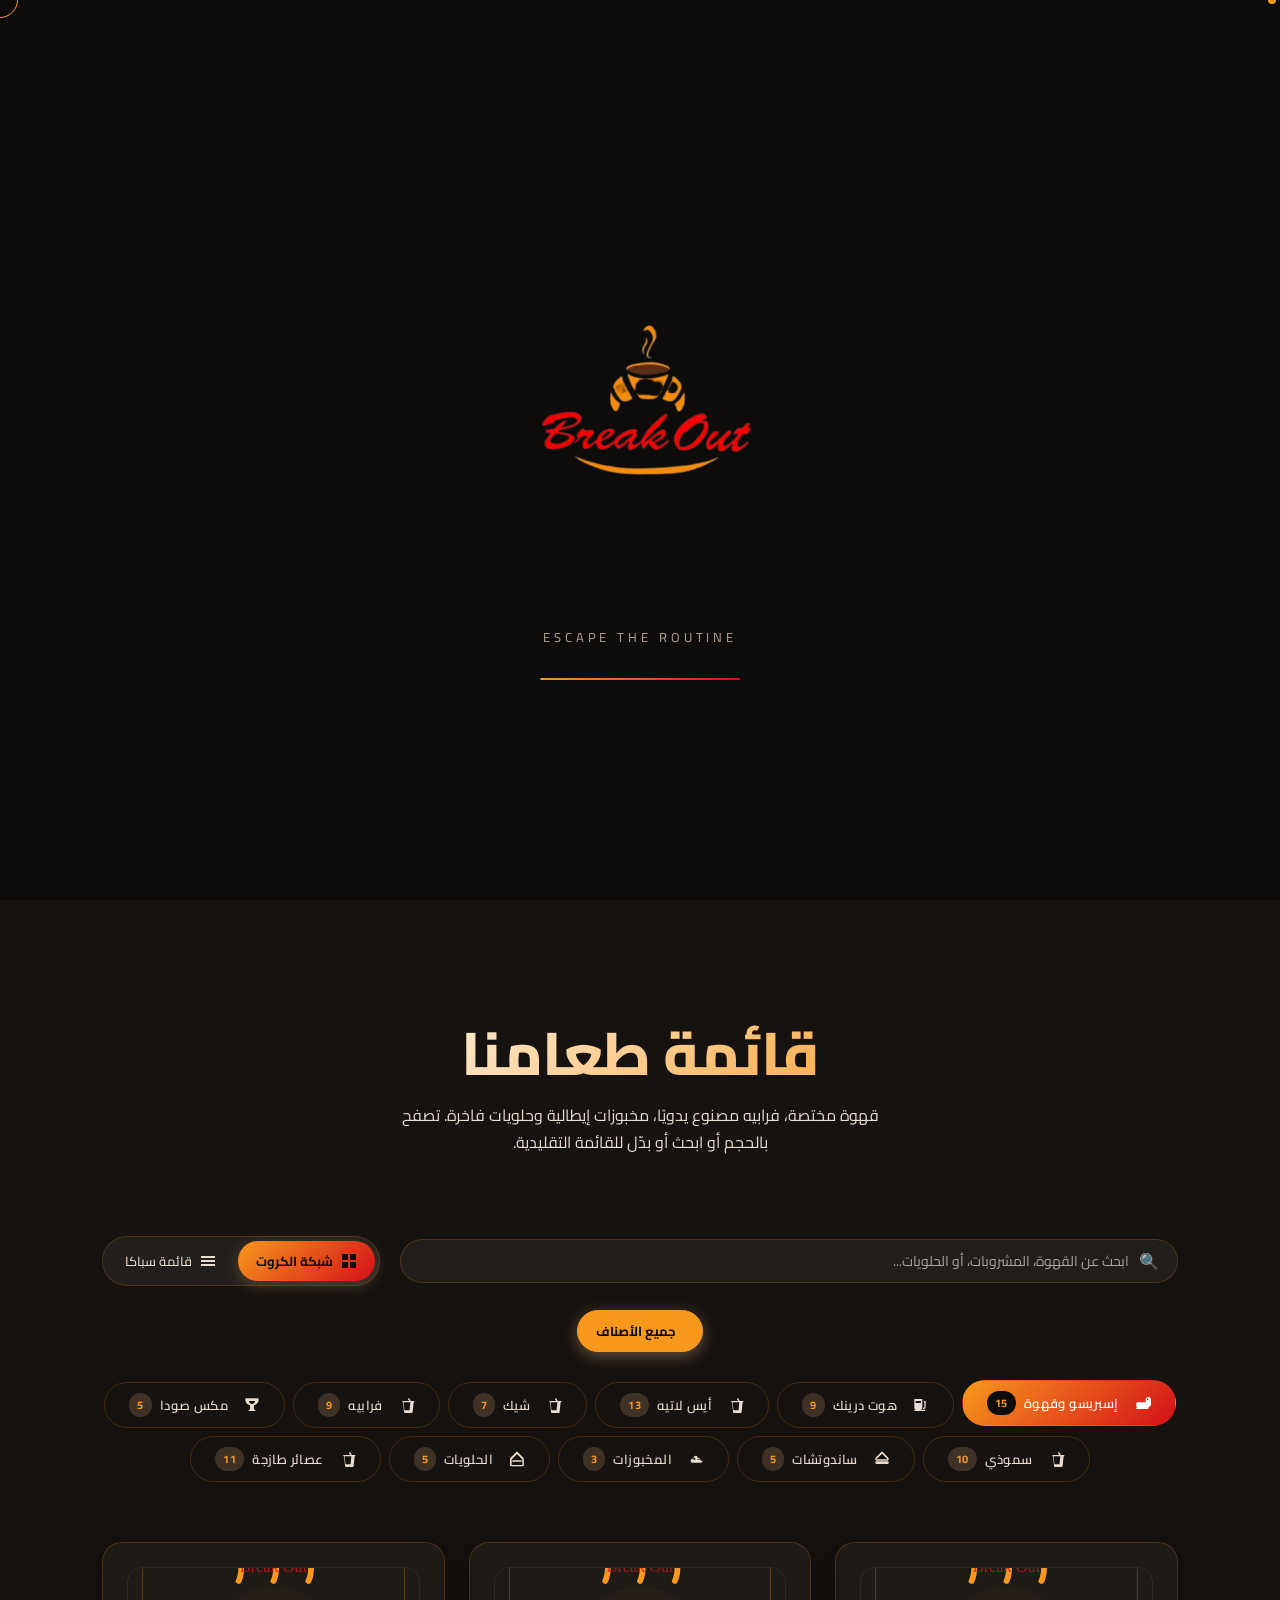
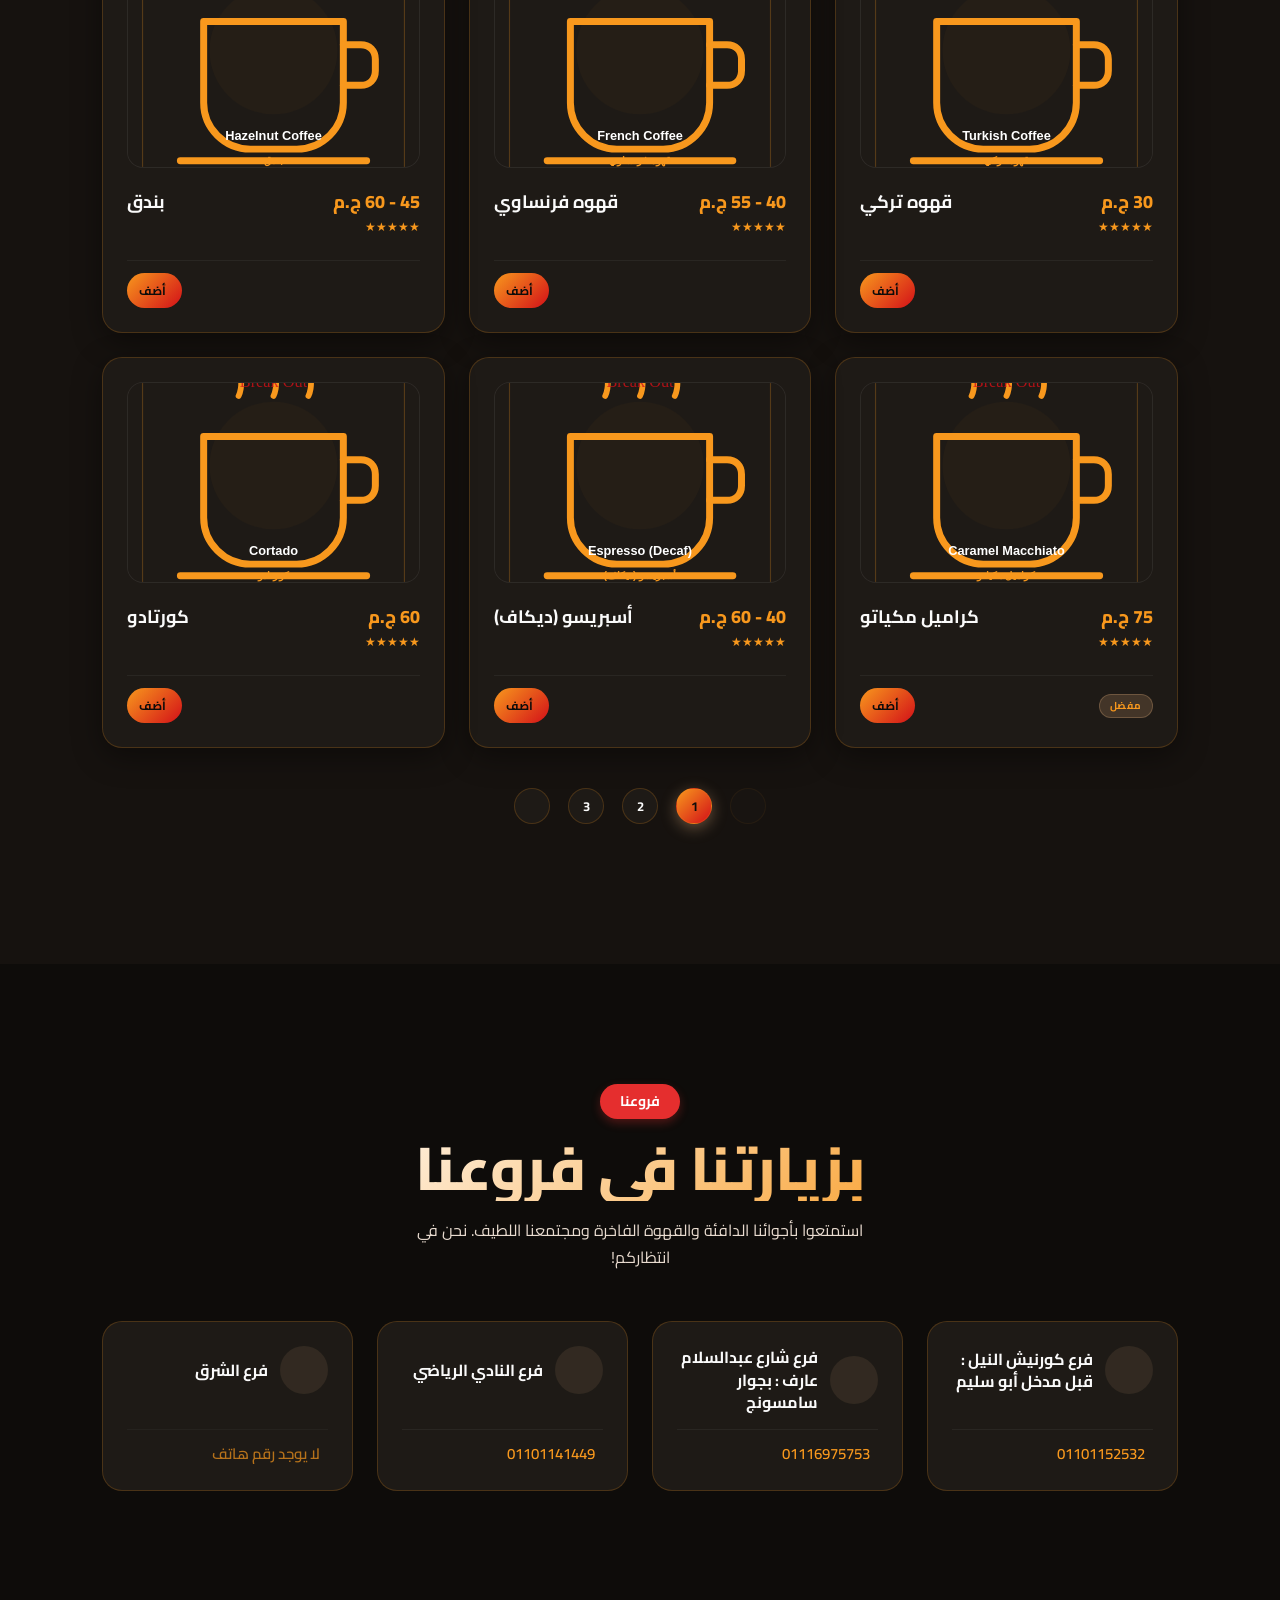
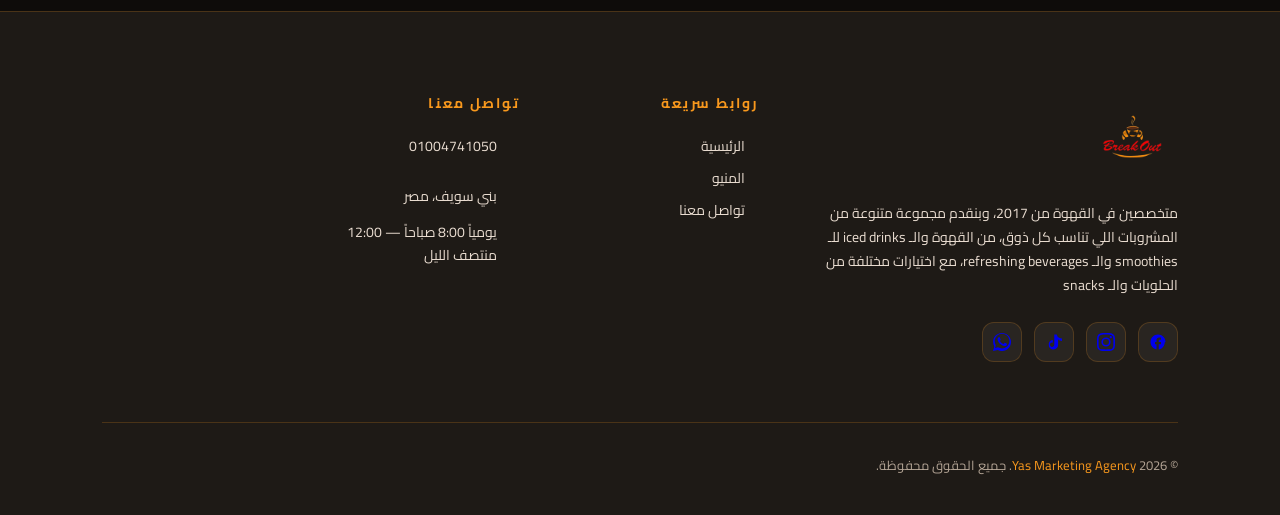
==== index.html @ ce9374cd "Update index.html" ====
<!DOCTYPE html>
<html lang="ar" data-theme="dark" dir="rtl">
<head>
  <meta charset="UTF-8" />
  <meta name="viewport" content="width=device-width, initial-scale=1.0" />
  <meta name="description" content="خلي يومك احلى مع بريك اوت" />
  <title>بريك أوت كافيه | Break Out Cafe</title>

  <!-- Fonts -->
  <link rel="preconnect" href="https://fonts.googleapis.com" />
  <link rel="preconnect" href="https://fonts.gstatic.com" crossorigin />
  <link href="https://fonts.googleapis.com/css2?family=Alexandria:wght@400;600;700;800&family=Cairo:wght@300;400;600;700;800&family=Poppins:wght@300;400;500;600;700;800&family=Satisfy&display=swap" rel="stylesheet" />

  <!-- CSS -->
  <link rel="stylesheet" href="assets/css/style.css" />
  <link rel="stylesheet" href="assets/css/responsive.css" />
  <link rel="stylesheet" href="https://cdn.jsdelivr.net/gh/zuramai/mazer@docs/demo/assets/compiled/css/iconly.css" />

  <style>
    /* Page-level layout fix */
    html, body { scroll-behavior: smooth; }

    /* Light theme form inputs */
    [data-theme="light"] .form-group input,
    [data-theme="light"] .form-group select,
    [data-theme="light"] .newsletter-input {
      color: #1a1a1a;
      background: rgba(248, 152, 29, 0.06);
      border-color: rgba(248, 152, 29, 0.2);
    }

    [data-theme="light"] .form-group select option { background: #fff; color: #1a1a1a; }
  </style>
</head>
<body>

<!-- ─── CUSTOM CURSOR ─────────────────────── -->
<div class="cursor-dot"></div>
<div class="cursor-ring"></div>

<!-- ─── SCROLL PROGRESS ─────────────────── -->
<div id="scrollProgress"></div>

<!-- ─── SPLASH SCREEN ───────────────────── -->
<div id="splash">
  <div class="splash-logo-container" style="text-align:center; animation: logoReveal 0.8s ease 0.6s forwards; opacity:0; max-width:380px; padding:20px;">
    <img src="assets/images/logo.png" alt="Break Out" style="width:100%; height:auto; object-fit:contain;" />
  </div>
  <div class="splash-tagline" style="margin-top:-10px;">Escape The Routine</div>
  <div class="splash-progress"><div class="splash-progress-bar"></div></div>
</div>

<!-- ─── NAVBAR ─────────────────────────────── -->
<nav id="navbar">
  <a href="#home" class="nav-logo" style="display:flex; align-items:center; height:85px; padding: 2px 0;">
    <img src="assets/images/logo.png" alt="Break Out" style="height:100%; width:auto; object-fit:contain;" />
  </a>

  <ul class="nav-links">
    <li><a href="#home" data-i18n="nav_home">الرئيسية</a></li>
    <li><a href="#menu" data-i18n="nav_menu">المنيو</a></li>
  </ul>

  <div class="nav-right">
    <button onclick="openCart()" class="cart-btn" id="cartBtnNav" aria-label="عرض السلة" style="position:relative;background:none;border:none;color:var(--gold);font-size:20px;cursor:pointer;display:flex;align-items:center;padding:8px;margin-right:10px;">
      <i class="iconly-boldBuy"></i>
      <span id="cartCount" style="position:absolute;top:-4px;right:-4px;background:var(--gold);color:var(--bg-primary);font-size:10px;font-weight:bold;width:18px;height:18px;border-radius:50%;display:flex;align-items:center;justify-content:center;">0</span>
    </button>
    <button class="hamburger" aria-label="القائمة">
      <span></span><span></span><span></span>
    </button>
  </div>
</nav>

<!-- ─── MOBILE NAV ─────────────────────────── -->
<div class="mobile-nav">
  <a href="#home" data-i18n="nav_home">الرئيسية</a>
  <a href="#menu" data-i18n="nav_menu">المنيو</a>
  <div style="display:flex;gap:12px;margin-top:20px;flex-wrap:wrap;justify-content:center;align-items:center;">
    <button onclick="openCart()" class="mobile-cart-btn" style="background:none;border:1.5px solid var(--gold);color:var(--gold);padding:12px 28px;border-radius:50px;font-size:15px;font-family:'Poppins','Cairo',sans-serif;cursor:pointer;position:relative;display:flex;align-items:center;gap:8px;">
      <i class="iconly-boldBuy"></i>
      <span data-i18n="cart_title_drawer">سلة الطلبات</span>
      <span id="cartCountMobile" style="background:var(--gold);color:var(--bg-primary);font-size:11px;font-weight:bold;width:20px;height:20px;border-radius:50%;display:flex;align-items:center;justify-content:center;">0</span>
    </button>
  </div>
</div>

<!-- ─── HERO ────────────────────────────────── -->
<section id="home" data-section="home" style="position:relative;height:100vh;min-height:700px;display:flex;align-items:center;justify-content:center;overflow:hidden;">
  <canvas id="heroCanvas" class="hero-canvas" style="position:absolute;inset:0;width:100%;height:100%;"></canvas>
  <div class="hero-overlay"></div>

  <div class="hero-content" style="position:relative;z-index:2;text-align:center;max-width:900px;padding:0 20px;transition:transform 0.1s ease;">
    <div class="hero-eyebrow">
      <span></span>
      <span data-i18n="hero_eyebrow">تجربة قهوة مختارة وفاخرة</span>
      <span></span>
    </div>
    <h1 style="font-size:clamp(64px,10vw,140px);font-weight:400;line-height:1.1;background:var(--accent-gradient);-webkit-background-clip:text;-webkit-text-fill-color:transparent;opacity:0;animation:fadeUp 1s ease 0.5s forwards;margin-bottom:20px;">Break Out</h1>
    <p class="hero-sub" data-i18n="hero_sub">اهرُب من الروتين اليومي، وانطلق معنا.</p>
    <div class="hero-buttons">
      <a href="#menu" class="btn-primary" data-i18n="hero_explore">☕ اعرف المنيو بتاعنا</a>
    </div>
  </div>

  <div class="scroll-indicator">
    <div class="scroll-mouse"><div class="scroll-wheel"></div></div>
    <span class="scroll-text" data-i18n="scroll_text">تمرير الأسفل</span>
  </div>
</section>

<!-- ─── MENU (SPACCA STYLE) ──────────────────── -->
<section class="section" id="menu" data-section="menu" style="background:var(--bg-secondary);">
  <div class="section-header">
    <h2 class="section-title reveal" data-i18n="menu_title">قائمتنا</h2>
    <p class="section-subtitle reveal reveal-delay-1" data-i18n="menu_subtitle">
      خد Break... واستمتع ☕
      قهوة مختصة، مشروبات مميزة، وحلويات تخلي يومك أحلى.</p>
  </div>

  <!-- SPACCA CONTROLS TOOLBAR -->
  <div class="spacca-toolbar reveal reveal-delay-1">
    <!-- Live Search -->
    <div class="spacca-search-box">
      <span class="spacca-search-icon">🔍</span>
      <input type="text" id="menuSearchInput" placeholder="ابحث عن القهوة، المشروبات، أو الحلويات..." aria-label="ابحث في قائمة " data-i18n-placeholder="search_placeholder" />
      <button id="menuSearchClear" class="spacca-search-clear" style="display:none;" aria-label="مسح البحث">&times;</button>
    </div>
    <!-- View Switcher -->
    <div class="spacca-view-switcher">
      <button id="viewGridBtn" class="spacca-view-btn active" data-view="grid" title="عرض شبكة الكروت">
        <svg width="16" height="16" viewBox="0 0 16 16" fill="currentColor"><path d="M1 1h6v6H1V1zm8 0h6v6H9V1zM1 9h6v6H1V9zm8 0h6v6H9V9z"/></svg>
        <span data-i18n="view_grid">شبكة الكروت</span>
      </button>
      <button id="viewSpaccaBtn" class="spacca-view-btn" data-view="spacca" title="عرض قائمة ">
        <svg width="16" height="16" viewBox="0 0 16 16" fill="currentColor"><path d="M1 3h14v2H1V3zm0 4h14v2H1V7zm0 4h14v2H1v-2z"/></svg>
        <span data-i18n="view_list">قائمة </span>
      </button>
    </div>
  </div>

  <!-- TAG FILTERS -->
  <div class="spacca-tag-filters reveal reveal-delay-1">
    <button class="spacca-tag-pill active" data-tag="all" style="display: inline-flex; align-items: center; gap: 8px;"><i class="iconly-boldCategory" style="font-size: 15px;"></i><span data-i18n="tag_all">جميع الأصناف</span></button>
  </div>

  <!-- CATEGORY TABS -->
  <div class="menu-tabs reveal reveal-delay-2" id="menuTabsContainer"></div>

  <!-- MENU CONTAINER (GRID OR SPACCA LIST VIEW) -->
  <div id="spaccaMenuContainer" class="spacca-menu-container view-grid"></div>

  <!-- PAGINATION CONTROLS -->
  <div id="paginationContainer" class="pagination-container" style="display:flex; justify-content:center; align-items:center; gap:10px; margin: 40px auto 20px auto; flex-wrap: wrap;"></div>

  <!-- NO RESULTS MESSAGE -->
  <div id="spaccaNoResults" class="spacca-no-results" style="display:none;">
    <span class="no-results-icon">🔍</span>
    <h3>لم يتم العثور على نتائج</h3>
    <p>جرب البحث عن كلمة أخرى أو تصفح الأقسام.</p>
    <button id="resetFiltersBtn" class="btn-outline">إعادة ضبط الفلاتر</button>
  </div>
</section>

<!-- ─── BRANCHES & CONTACT ─────────────────── -->
<section class="section" id="contact" data-section="contact">
  <div class="section-header" style="text-align: center; margin-bottom: 50px;">
    <span class="branch-badge" data-i18n="contact_badge">فروعنا</span>
    <h2 class="section-title reveal" data-i18n="contact_title">فروعنا</h2>
    <p class="section-subtitle reveal reveal-delay-1" data-i18n="contact_subtitle">بريك اوت مستنيكم في فروعنا 🤎☕
      تعالوا اقضوا وقت حلو، واستمتعوا بقهوتنا المميزة وأجوائنا اللي هتخليكم تحبوا ترجعولنا كل مرة. ✨</p>
  </div>

  <div class="branches-grid reveal reveal-delay-2">
    <!-- Branch 1 -->
    <div class="branch-card">
      <div class="branch-card-header">
        <div class="branch-card-icon"><i class="iconly-boldLocation"></i></div>
        <h3 class="branch-card-title" data-i18n="branch_nile_corniche">فرع كورنيش النيل : قبل مدخل أبو سليم</h3>
      </div>
      <a href="tel:+201101152532" class="branch-card-phone">
        <i class="iconly-boldCall"></i>
        <span>01101152532</span>
      </a>
    </div>

    <!-- Branch 2 -->
    <div class="branch-card">
      <div class="branch-card-header">
        <div class="branch-card-icon"><i class="iconly-boldLocation"></i></div>
        <h3 class="branch-card-title" data-i18n="branch_abdelsalam_aref">فرع شارع عبدالسلام عارف : بجوار سامسونج</h3>
      </div>
      <a href="tel:+201116975753" class="branch-card-phone">
        <i class="iconly-boldCall"></i>
        <span>01116975753</span>
      </a>
    </div>

    <!-- Branch 3 -->
    <div class="branch-card">
      <div class="branch-card-header">
        <div class="branch-card-icon"><i class="iconly-boldLocation"></i></div>
        <h3 class="branch-card-title" data-i18n="branch_sports_club">فرع النادي الرياضي</h3>
      </div>
      <a href="tel:+201101141449" class="branch-card-phone">
        <i class="iconly-boldCall"></i>
        <span>01101141449</span>
      </a>
    </div>

    <!-- Branch 4 -->
    <div class="branch-card">
      <div class="branch-card-header">
        <div class="branch-card-icon"><i class="iconly-boldLocation"></i></div>
        <h3 class="branch-card-title" data-i18n="branch_east">فرع الشرق</h3>
      </div>
      <div class="branch-card-phone" style="opacity: 0.7; cursor: default;">
        <i class="iconly-boldClose-Square" style="color: #ff5252;"></i>
        <span data-i18n="branch_no_phone">01021095849</span>
      </div>
    </div>
  </div>
</section>

<!-- ─── FOOTER ───────────────────────────── -->
<footer>
  <div class="footer-grid">
    <div class="footer-brand">
      <img src="assets/images/logo.png" alt="Break Out" style="height:95px; width:auto; object-fit:contain; margin-bottom:15px; display:block;" />
      <p>متخصصين في القهوة من 2017، وبنقدم مجموعة متنوعة من المشروبات اللي تناسب كل ذوق، من القهوة والـ iced drinks للـ smoothies والـ refreshing beverages، مع اختيارات مختلفة من الحلويات والـ snacks</p>
      <div class="social-icons">
        <a href="https://www.facebook.com/BreakOut.bns" class="social-icon" data-hover title="Facebook" aria-label="Facebook">
          <svg viewBox="0 0 24 24" width="18" height="18" fill="currentColor" style="display: inline-block; vertical-align: middle;"><path d="M22 12c0-5.52-4.48-10-10-10S2 6.48 2 12c0 4.84 3.44 8.87 8 9.8V15H8v-3h2V9.5C10 7.57 11.57 6 13.5 6H16v3h-2c-.55 0-1 .45-1 1v2h3v3h-3v6.95c4.56-.93 8-4.96 8-9.75z"/></svg>
        </a>
        <a href="https://www.instagram.com/breakout___1?igsh=bWM3YjRiOGlnMnQ4" class="social-icon" data-hover title="Instagram" aria-label="Instagram">
          <svg viewBox="0 0 24 24" width="18" height="18" fill="currentColor" style="display: inline-block; vertical-align: middle;"><path d="M12 2.163c3.204 0 3.584.012 4.85.07 3.252.148 4.771 1.691 4.919 4.919.058 1.265.069 1.645.069 4.849 0 3.205-.012 3.584-.069 4.849-.149 3.225-1.664 4.771-4.919 4.919-1.266.058-1.644.07-4.85.07-3.204 0-3.584-.012-4.849-.07-3.26-.149-4.771-1.699-4.919-4.92-.058-1.265-.07-1.644-.07-4.849 0-3.204.013-3.583.07-4.849.149-3.227 1.664-4.771 4.919-4.919 1.266-.057 1.645-.069 4.849-.069zM12 0C8.741 0 8.333.014 7.053.072 2.695.272.273 2.69.073 7.051.014 8.333 0 8.741 0 12c0 3.259.014 3.668.072 4.948.2 4.358 2.618 6.78 6.98 6.98 1.281.058 1.689.072 4.948.072 3.259 0 3.668-.014 4.948-.072 4.354-.2 6.782-2.618 6.979-6.98.059-1.28.073-1.689.073-4.948 0-3.259-.014-3.667-.072-4.947-.196-4.354-2.617-6.78-6.979-6.98C15.668.014 15.259 0 12 0zm0 5.838a6.162 6.162 0 1 0 0 12.324 6.162 6.162 0 0 0 0-12.324zM12 16a4 4 0 1 1 0-8 4 4 0 0 1 0 8zm6.406-11.845a1.44 1.44 0 1 0 0 2.881 1.44 1.44 0 0 0 0-2.881z"/></svg>
        </a>
        <a href="https://www.tiktok.com/@break.out35?_r=1&_t=ZS-98Lwj0wVlUj" class="social-icon" data-hover title="TikTok" aria-label="TikTok">
          <svg viewBox="0 0 24 24" width="18" height="18" fill="currentColor" style="display: inline-block; vertical-align: middle;"><path d="M19.59 6.69a4.83 4.83 0 0 1-3.77-4.25V2h-3.45v13.67a2.89 2.89 0 0 1-5.2 1.74 2.89 2.89 0 0 1 2.31-4.64 2.93 2.93 0 0 1 .88.13V9.4a6.84 6.84 0 0 0-1-.05A6.33 6.33 0 0 0 5 15.69a6.33 6.33 0 0 0 10.86 4.43 6.22 6.22 0 0 0 1.58-4.13V8.78a8.23 8.23 0 0 0 5.2 1.84V7.19a4.8 4.8 0 0 1-3.05-.5z"/></svg>
        </a>
        <a href="https://wa.me/201004741050" class="social-icon" data-hover title="WhatsApp" aria-label="WhatsApp">
          <svg viewBox="0 0 24 24" width="18" height="18" fill="currentColor" style="display: inline-block; vertical-align: middle;"><path d="M.057 24l1.687-6.163c-1.041-1.804-1.588-3.849-1.587-5.946C.06 5.348 5.397.01 12.008.01c3.202.001 6.212 1.246 8.477 3.514 2.266 2.268 3.507 5.28 3.505 8.484-.004 6.657-5.34 11.997-11.953 11.997-2.005-.001-3.973-.504-5.714-1.463L0 24zm6.59-4.846c1.6.95 3.498 1.45 5.41 1.451 5.428 0 9.845-4.394 9.848-9.799.002-2.618-1.01-5.08-2.853-6.927C17.202 2.031 14.74 1.02 12.13 1.02 6.702 1.02 2.286 5.413 2.284 10.819c-.001 1.96.512 3.878 1.488 5.56l-.996 3.637 3.871-.976zm11.377-5.06c-.312-.156-1.85-.912-2.131-1.014-.283-.102-.488-.153-.693.155-.205.309-.796 1.013-.976 1.218-.18.203-.36.23-.672.074-.312-.156-1.318-.485-2.51-1.548-.928-.827-1.554-1.85-1.737-2.16-.18-.309-.02-.477.136-.632.14-.14.312-.36.468-.54.156-.18.208-.309.312-.513.104-.206.052-.387-.026-.54-.078-.156-.693-1.67-.95-2.285-.25-.605-.503-.522-.693-.532-.18-.01-.385-.01-.591-.01-.205 0-.538.077-.82.384-.282.309-1.077 1.053-1.077 2.568 0 1.516 1.102 2.982 1.256 3.187.154.205 2.17 3.31 5.256 4.64.734.317 1.309.507 1.758.65.738.234 1.41.201 1.94.122.592-.088 1.85-.756 2.112-1.448.263-.692.263-1.285.185-1.408-.078-.123-.283-.205-.595-.361z"/></svg>
        </a>
      </div>
    </div>

    <div class="footer-col">
      <h4 data-i18n="footer_links">روابط سريعة</h4>
      <ul class="footer-links">
        <li><a href="#home" data-i18n="nav_home">الرئيسية</a></li>
        <li><a href="#menu" data-i18n="nav_menu">المنيو</a></li>
        <li><a href="#contact" data-i18n="nav_contact">تواصل معنا</a></li>
      </ul>
    </div>

    <div class="footer-col">
      <h4 data-i18n="footer_contact">تواصل معنا</h4>
      <ul class="footer-links" style="gap:14px;">
        <li>
          <a href="tel:+201004741050" style="display: flex; align-items: center; gap: 8px;">
            <i class="iconly-boldCall" style="color: var(--gold); font-size: 15px;"></i>
            <span>01004741050</span>
          </a>
        </li>
        <li>

        </li>
        <li>
          <a href="#contact" style="display: flex; align-items: center; gap: 8px;">
            <i class="iconly-boldLocation" style="color: var(--gold); font-size: 15px;"></i>
            <span data-i18n="contact_val_location">بني سويف، مصر</span>
          </a>
        </li>
        <li>
          <a href="#contact" style="display: flex; align-items: center; gap: 8px;">
            <i class="iconly-boldTime-Circle" style="color: var(--gold); font-size: 15px;"></i>
            <span data-i18n="contact_val_hours"> أي وقت يناسبك هتلاقينا من 8 الصبح لـ5 الفجر، وفرع الكورنيش فاتح طول اليوم</span>
          </a>
        </li>
      </ul>
    </div>
  </div>

  <div class="footer-bottom">
    <p>© 2026 <a href="https://www.facebook.com/YASmarketingagency">Yas Marketing Agency</a>. جميع الحقوق محفوظة.</p>
  </div>
</footer>

<!-- ─── FLOATING ACTION BUTTONS ──────────── -->


<!-- ─── LIGHTBOX ──────────────────────────── -->
<div id="lightbox" class="lightbox">
  <button class="lightbox-close" aria-label="إغلاق">✕</button>
  <img id="lightboxImg" src="" alt="معاينة الصور" />
</div>

<!-- ─── SPACCA ITEM DETAIL MODAL ─────────── -->
<div id="menuItemModal" class="spacca-modal hidden">
  <div class="spacca-modal-overlay" onclick="closeModal()"></div>
  <div class="spacca-modal-card">
    <button class="spacca-modal-close" onclick="closeModal()" aria-label="إغلاق النافذة">&times;</button>
    <div class="spacca-modal-header" style="display: flex; gap: 18px; align-items: center;">
      <div class="spacca-modal-image-wrapper" style="width: 80px; height: 80px; border-radius: 50%; overflow: hidden; border: 2px solid var(--gold); flex-shrink: 0; background: rgba(255,255,255,0.02);">
        <img id="modalProductImg" src="" alt="" style="width: 100%; height: 100%; object-fit: cover;">
      </div>
      <div class="spacca-modal-emoji" id="modalEmoji" style="display: none;">☕</div>
      <div class="spacca-modal-meta">
        <span class="badge badge-popular" id="modalBadge">مفضل</span>
        <h3 id="modalTitle">اسم المنتج</h3>
        <div class="menu-stars" id="modalStars">★★★★★</div>
      </div>
    </div>
    <div class="spacca-modal-body">
      <p class="spacca-modal-desc" id="modalDesc">وصف المنتج...</p>

      <!-- Size options container -->
      <div class="spacca-modal-sizes-section" id="modalSizesContainer" style="margin-bottom: 20px; display: none;">
        <span class="info-label" data-i18n="select_size" style="display:block; margin-bottom:8px; font-weight:bold; font-size:13px; color:var(--text-muted);">اختر الحجم</span>
        <div class="size-options-grid" id="modalSizeOptions" style="display: flex; gap: 10px;"></div>
      </div>


      <div class="spacca-modal-footer">
        <div class="spacca-modal-price" id="modalPrice">85 ج.م</div>
        <button id="modalAddToCartBtn" class="btn-primary" data-i18n="add_to_cart">🛒 أضف إلى السلة</button>
      </div>
    </div>
  </div>
</div>

<!-- ─── CART DRAWER ────────────────────────── -->
<div id="cartModal" class="cart-drawer-modal hidden" style="position: fixed; inset: 0; z-index: 99999; display: none; align-items: center; justify-content: flex-end; background: rgba(0,0,0,0.5); backdrop-filter: blur(4px); -webkit-backdrop-filter: blur(4px);">
  <div class="cart-drawer-overlay" onclick="closeCart()" style="position: absolute; inset: 0; cursor: pointer;"></div>
  <div class="cart-drawer" style="position: relative; width: 100%; max-width: 450px; height: 100%; background: var(--bg-card); box-shadow: -10px 0 30px rgba(0,0,0,0.5); display: flex; flex-direction: column; transform: translateX(100%); transition: transform 0.4s cubic-bezier(0.16, 1, 0.3, 1);">
    <div class="cart-drawer-header" style="padding: 24px; border-bottom: 1px solid var(--border); display: flex; align-items: center; justify-content: space-between;">
      <h3 data-i18n="cart_title_drawer" style="font-family: inherit; font-size: 22px; font-weight: bold; color: var(--gold);">سلة الطلبات</h3>
      <button onclick="closeCart()" class="cart-drawer-close" aria-label="إغلاق السلة" style="background: none; border: none; color: var(--text-muted); font-size: 20px; cursor: pointer;">✕</button>
    </div>

    <div id="cartItems" class="cart-drawer-items" style="flex: 1; overflow-y: auto; padding: 24px; display: flex; flex-direction: column; gap: 16px;"></div>

    <div id="emptyCart" class="cart-drawer-empty" style="flex: 1; display: flex; flex-direction: column; align-items: center; justify-content: center; padding: 24px; text-align: center; gap: 10px;">
      <div class="empty-cart-icon" style="font-size: 50px; opacity: 0.3;">🛒</div>
      <p class="empty-cart-text" data-i18n="cart_empty" style="font-weight: bold; color: var(--text-secondary);">السلة فارغة حالياً</p>
      <p class="empty-cart-subtext" data-i18n="cart_empty_sub" style="font-size: 13px; color: var(--text-muted);">قم بإضافة مجموعة من المشروبات أو الحلويات الفاخرة.</p>
    </div>

    <div id="cartCheckout" class="cart-drawer-checkout" style="display: none; padding: 24px; border-top: 1px solid var(--border); background: var(--bg-secondary); overflow-y: auto; max-height: 60%;">
      <div class="cart-total-row" style="display: flex; justify-content: space-between; font-weight: bold; font-size: 18px; color: var(--text-primary); margin-bottom: 20px;">
        <span data-i18n="cart_total_label">الإجمالي الصافي</span>
        <span id="cartTotal">0 ج.م</span>
      </div>

      <div class="checkout-form-group" style="margin-bottom: 16px;">
        <label class="checkout-form-label" data-i18n="label_branch" style="display: block; font-size: 12px; font-weight: bold; color: var(--text-muted); margin-bottom: 6px; text-transform: uppercase;">اختر الفرع</label>
        <select id="branchSelect" class="checkout-form-select" style="width: 100%; padding: 12px; border-radius: 12px; border: 1px solid var(--border); background: var(--bg-card); color: var(--text-primary); font-family: inherit; font-size: 14px;">
          <option value="nile_corniche" data-i18n="branch_nile_corniche">فرع كورنيش النيل : قبل مدخل أبو سليم</option>
          <option value="abdelsalam_aref" data-i18n="branch_abdelsalam_aref">فرع شارع عبدالسلام عارف : بجوار سامسونج</option>
          <option value="sports_club" data-i18n="branch_sports_club">فرع النادي الرياضي</option>
          <option value="east" data-i18n="branch_east">فرع الشرق</option>
        </select>
      </div>

      <div class="checkout-type-toggle" style="display: flex; gap: 10px; margin-bottom: 16px;">
        <label class="checkout-type-option" style="flex: 1; cursor: pointer; text-align: center;">
          <input type="radio" name="orderType" value="pickup" checked onchange="toggleDeliveryFields()" style="display: none;">
          <div class="toggle-card" style="padding: 10px; border: 1px solid var(--border); border-radius: 12px; font-size: 12px; font-weight: bold; color: var(--text-secondary); transition: all 0.3s ease;">استلام من الفرع</div>
        </label>
        <label class="checkout-type-option" style="flex: 1; cursor: pointer; text-align: center;">
          <input type="radio" name="orderType" value="delivery" onchange="toggleDeliveryFields()" style="display: none;">
          <div class="toggle-card" style="padding: 10px; border: 1px solid var(--border); border-radius: 12px; font-size: 12px; font-weight: bold; color: var(--text-secondary); transition: all 0.3s ease;">توصيل</div>
        </label>
      </div>

      <div id="deliveryFields" class="checkout-delivery-fields" style="max-height: 0; opacity: 0; overflow: hidden; transition: all 0.4s ease; display: flex; flex-direction: column; gap: 16px;">
        <div class="checkout-form-group">
          <label class="checkout-form-label" data-i18n="label_governorate" style="display: block; font-size: 12px; font-weight: bold; color: var(--text-muted); margin-bottom: 6px; text-transform: uppercase;">المحافظة</label>
          <select id="governorateSelect" class="checkout-form-select" style="width: 100%; padding: 12px; border-radius: 12px; border: 1px solid var(--border); background: var(--bg-card); color: var(--text-primary); font-family: inherit; font-size: 14px;">
            <option value="" data-i18n="select_governorate">-- اختر المحافظة --</option>
            <option value="بني سويف" data-i18n="gov_beni_suef">بني سويف</option>
            <option value="القاهرة" data-i18n="gov_cairo">القاهرة</option>
            <option value="الجيزة" data-i18n="gov_giza">الجيزة</option>
          </select>
        </div>
        <div class="checkout-form-group">
          <label class="checkout-form-label" data-i18n="label_address" style="display: block; font-size: 12px; font-weight: bold; color: var(--text-muted); margin-bottom: 6px; text-transform: uppercase;">العنوان بالتفصيل</label>
          <textarea id="deliveryAddress" class="checkout-form-textarea" placeholder="الشارع، البناية، الشقة..." style="width: 100%; padding: 12px; border-radius: 12px; border: 1px solid var(--border); background: var(--bg-card); color: var(--text-primary); font-family: inherit; font-size: 14px; resize: none; height: 70px;"></textarea>
        </div>
      </div>

      <div class="checkout-form-group" style="margin-bottom: 20px; margin-top: 16px;">
        <label class="checkout-form-label" data-i18n="label_notes" style="display: block; font-size: 12px; font-weight: bold; color: var(--text-muted); margin-bottom: 6px; text-transform: uppercase;">ملاحظات إضافية (اختياري)</label>
        <textarea id="customerNotes" class="checkout-form-textarea" placeholder="أي طلبات خاصة..." style="width: 100%; padding: 12px; border-radius: 12px; border: 1px solid var(--border); background: var(--bg-card); color: var(--text-primary); font-family: inherit; font-size: 14px; resize: none; height: 60px;"></textarea>
      </div>

      <p id="cartError" class="checkout-error-msg" style="display: none; color: #ff5252; font-size: 12px; font-weight: bold; margin-bottom: 12px;"></p>

      <button onclick="sendOrder()" class="checkout-submit-btn" data-i18n="btn_submit_order" style="width: 100%; padding: 14px; background: var(--accent-gradient); border: none; border-radius: 12px; color: var(--bg-primary); font-family: inherit; font-size: 15px; font-weight: bold; cursor: pointer; transition: var(--transition);">
        إرسال وتأكيد الطلب عبر واتساب
      </button>
    </div>
  </div>
</div>
<!-- ─── PHONE VERIFICATION MODAL ───────────── -->
<div id="phoneModal" class="phone-modal-container hidden" style="position: fixed; inset: 0; z-index: 999999; display: none; align-items: center; justify-content: center; background: rgba(0,0,0,0.6); backdrop-filter: blur(4px); -webkit-backdrop-filter: blur(4px); padding: 16px; opacity: 0; transition: opacity 0.3s ease;">
  <div class="phone-modal-overlay" onclick="closePhoneModal(true)" style="position: absolute; inset: 0;"></div>
  <div class="phone-modal-card" style="position: relative; background: var(--bg-card); border: 1px solid var(--border); border-radius: 24px; padding: 32px; max-width: 400px; width: 100%; display: flex; flex-direction: column; gap: 20px; box-shadow: 0 20px 40px rgba(0,0,0,0.5); transform: translateY(30px); transition: transform 0.3s ease, opacity 0.3s ease;">
    <h3 data-i18n="modal_phone_title" style="font-family: inherit; font-size: 20px; font-weight: bold; color: var(--gold); margin: 0; text-align: center;">بيانات التسليم والاتصال</h3>
    <div class="phone-modal-body" style="display: flex; flex-direction: column; gap: 14px;">
      <div class="checkout-form-group">
        <input type="text" id="customerNameInput" placeholder="الاسم بالكامل *" class="phone-modal-input" required style="width: 100%; padding: 12px 16px; border-radius: 12px; border: 1px solid var(--border); background: var(--bg-secondary); color: var(--text-primary); font-family: inherit; font-size: 14px;" />
      </div>
      <div class="checkout-form-group">
        <input type="tel" id="customerPhoneInput" placeholder="رقم الهاتف المحمول *" class="phone-modal-input" required style="width: 100%; padding: 12px 16px; border-radius: 12px; border: 1px solid var(--border); background: var(--bg-secondary); color: var(--text-primary); font-family: inherit; font-size: 14px;" />
      </div>
      <p id="phoneErrorMsg" class="phone-modal-error" style="display: none; color: #ff5252; font-size: 11px; font-weight: bold; margin: 0;"></p>
    </div>
    <div class="phone-modal-footer" style="display: flex; gap: 12px; margin-top: 10px;">
      <button onclick="closePhoneModal(true)" class="phone-modal-btn cancel" data-i18n="btn_cancel" style="flex: 1; padding: 12px; background: none; border: 1px solid var(--border); border-radius: 12px; color: var(--text-secondary); font-family: inherit; font-size: 14px; font-weight: bold; cursor: pointer; transition: var(--transition);">إلغاء</button>
      <button onclick="confirmPhoneAndSend()" class="phone-modal-btn confirm" data-i18n="btn_confirm_send" style="flex: 1; padding: 12px; background: var(--accent-gradient); border: none; border-radius: 12px; color: var(--bg-primary); font-family: inherit; font-size: 14px; font-weight: bold; cursor: pointer; transition: var(--transition);">تأكيد وإرسال</button>
    </div>
  </div>
</div>

<!-- ─── SCRIPTS ──────────────────────────── -->
<script src="assets/js/main.js"></script>
</body>
</html>
---- assets/css/style.css ----
/* ============================================
   BREAK OUT CAFE — Premium CSS
   ============================================ */

:root {
  --bg-primary: #0E0C0A;
  --bg-secondary: #16120F;
  --bg-card: #1E1A16;
  --coffee-brown: #E06A1B;
  --dark-coffee: #3F190E;
  --gold: #F8981D;
  --gold-light: #FFC076;
  --cream: #FFF4E0;
  --white: #FFFFFF;
  --text-primary: #FAFAFA;
  --text-secondary: #E9DCD0;
  --text-muted: #B3A495;
  --accent-gradient: linear-gradient(135deg, #F8981D 0%, #D31018 100%);
  --glow: 0 0 35px rgba(248, 152, 29, 0.35);
  --glow-strong: 0 0 70px rgba(248, 152, 29, 0.55);
  --border: rgba(248, 152, 29, 0.2);
  --glass: rgba(255, 255, 255, 0.05);
  --glass-border: rgba(248, 152, 29, 0.2);
  --radius: 20px;
  --radius-sm: 12px;
  --transition: all 0.4s cubic-bezier(0.16, 1, 0.3, 1);
}

[data-theme="light"] {
  --bg-primary: #FAF6F0;
  --bg-secondary: #F3EBE0;
  --bg-card: #FFFFFF;
  --white: #1C1917;
  --text-primary: #1C1917;
  --text-secondary: #5C5248;
  --text-muted: #8E8071;
  --glass: rgba(255, 255, 255, 0.85);
  --glass-border: rgba(248, 152, 29, 0.25);
  --border: rgba(248, 152, 29, 0.2);
}

.brand-font,
.nav-logo,
.splash-logo,
.footer-brand h3,
.hero-content h1 {
  font-family: 'Satisfy', 'Poppins', sans-serif !important;
  text-transform: none !important;
}

* {
  margin: 0;
  padding: 0;
  box-sizing: border-box;
}

html {
  scroll-behavior: smooth;
  scrollbar-width: thin;
  scrollbar-color: var(--gold) var(--bg-secondary);
}

::-webkit-scrollbar { width: 4px; }
::-webkit-scrollbar-track { background: var(--bg-secondary); }
::-webkit-scrollbar-thumb { background: var(--gold); border-radius: 2px; }

body {
  font-family: 'Poppins', sans-serif;
  background: var(--bg-primary);
  color: var(--white);
  overflow-x: hidden;
  line-height: 1.6;
  cursor: none;
  transition: background 0.5s ease, color 0.5s ease;
}

/* RTL & Arabic Typography */
html[lang="ar"] body,
html[lang="ar"] button,
html[lang="ar"] input,
html[lang="ar"] select,
html[lang="ar"] textarea {
  font-family: 'Cairo', 'Alexandria', 'Poppins', sans-serif !important;
}

[dir="rtl"] {
  text-align: right;
}

[dir="rtl"] .section-header {
  text-align: center;
}

[dir="rtl"] .spacca-search-icon {
  margin-right: 0;
  margin-left: 10px;
}

[dir="rtl"] .menu-item-header {
  flex-direction: row-reverse;
}

[dir="rtl"] .info-val {
  text-align: left;
}

[dir="rtl"] .spacca-modal-close {
  right: auto;
  left: 16px;
}

.lang-toggle {
  display: flex;
  align-items: center;
  gap: 6px;
  background: var(--glass);
  border: 1px solid var(--glass-border);
  color: var(--gold);
  border-radius: 50px;
  padding: 8px 16px;
  font-size: 13px;
  font-family: 'Poppins', 'Cairo', sans-serif;
  font-weight: 600;
  cursor: pointer;
  transition: var(--transition);
}

.lang-toggle:hover {
  background: rgba(212, 163, 115, 0.15);
  border-color: var(--gold);
  box-shadow: 0 0 15px rgba(212, 163, 115, 0.2);
}

/* ============================================
   CURSOR
   ============================================ */
.cursor-dot {
  position: fixed;
  width: 8px;
  height: 8px;
  background: var(--gold);
  border-radius: 50%;
  pointer-events: none;
  z-index: 99999;
  transform: translate(-50%, -50%);
  transition: transform 0.1s, width 0.3s, height 0.3s, opacity 0.3s;
}

.cursor-ring {
  position: fixed;
  width: 36px;
  height: 36px;
  border: 1.5px solid var(--gold);
  border-radius: 50%;
  pointer-events: none;
  z-index: 99998;
  transform: translate(-50%, -50%);
  transition: transform 0.15s ease, width 0.3s, height 0.3s, opacity 0.3s, border-color 0.3s;
}

.cursor-ring.hovered {
  width: 60px;
  height: 60px;
  border-color: var(--gold-light);
  background: rgba(212, 163, 115, 0.08);
}

/* ============================================
   SPLASH SCREEN
   ============================================ */
#splash {
  position: fixed;
  inset: 0;
  z-index: 99997;
  background: var(--bg-primary);
  display: flex;
  flex-direction: column;
  align-items: center;
  justify-content: center;
  gap: 30px;
  transition: opacity 0.8s ease, transform 0.8s ease;
}

#splash.hidden {
  opacity: 0;
  transform: translateY(-100%);
  pointer-events: none;
}

.splash-cup {
  position: relative;
  width: 80px;
  height: 80px;
}

.splash-cup svg {
  width: 100%;
  height: 100%;
}

.cup-fill {
  animation: fillCup 2s ease-in-out forwards;
  transform-origin: bottom;
}

@keyframes fillCup {
  0% { transform: scaleY(0); }
  100% { transform: scaleY(1); }
}

.steam-line {
  stroke-dasharray: 30;
  stroke-dashoffset: 30;
  animation: steamRise 0.6s ease forwards;
}

.steam-line:nth-child(1) { animation-delay: 1.5s; }
.steam-line:nth-child(2) { animation-delay: 1.7s; }
.steam-line:nth-child(3) { animation-delay: 1.9s; }

@keyframes steamRise {
  to { stroke-dashoffset: 0; }
}

.splash-logo {
  font-family: 'Satisfy', 'Poppins', sans-serif !important;
  font-size: 56px;
  font-weight: 400;
  letter-spacing: normal;
  background: var(--accent-gradient);
  -webkit-background-clip: text;
  -webkit-text-fill-color: transparent;
  opacity: 0;
  animation: logoReveal 0.8s ease 1.2s forwards;
  text-transform: none !important;
}

@keyframes logoReveal {
  from { opacity: 0; transform: translateY(20px); }
  to { opacity: 1; transform: translateY(0); }
}

.splash-tagline {
  font-size: 13px;
  letter-spacing: 0.3em;
  color: var(--text-muted);
  text-transform: uppercase;
  opacity: 0;
  animation: logoReveal 0.8s ease 1.5s forwards;
}

.splash-progress {
  width: 200px;
  height: 2px;
  background: rgba(255,255,255,0.1);
  border-radius: 1px;
  overflow: hidden;
  opacity: 0;
  animation: logoReveal 0.5s ease 1.8s forwards;
}

.splash-progress-bar {
  height: 100%;
  background: var(--accent-gradient);
  border-radius: 1px;
  animation: progress 1.5s ease 1.8s forwards;
  width: 0%;
}

@keyframes progress {
  to { width: 100%; }
}

/* ============================================
   SCROLL PROGRESS
   ============================================ */
#scrollProgress {
  position: fixed;
  top: 0;
  left: 0;
  height: 2px;
  background: var(--accent-gradient);
  z-index: 9999;
  transition: width 0.1s linear;
  box-shadow: 0 0 10px var(--gold);
}

/* ============================================
   NAVBAR
   ============================================ */
nav {
  position: fixed;
  top: 0;
  width: 100%;
  z-index: 1000;
  padding: 20px 5%;
  display: flex;
  align-items: center;
  justify-content: space-between;
  transition: var(--transition);
}

nav.scrolled {
  background: rgba(7, 7, 9, 0.92);
  backdrop-filter: blur(20px);
  -webkit-backdrop-filter: blur(20px);
  padding: 14px 5%;
  border-bottom: 1px solid var(--glass-border);
  box-shadow: 0 4px 30px rgba(0,0,0,0.5);
}

[data-theme="light"] nav.scrolled {
  background: rgba(250, 246, 240, 0.92);
}

/* Section Headers */
.section-header {
  text-align: center;
  max-width: 750px;
  margin: 0 auto 50px;
}

.section-eyebrow {
  font-size: 13px;
  font-weight: 700;
  letter-spacing: 0.25em;
  text-transform: uppercase;
  color: var(--gold);
  display: inline-block;
  margin-bottom: 12px;
  text-shadow: 0 0 12px rgba(226, 176, 126, 0.3);
}

.section-title {
  font-size: clamp(32px, 5vw, 48px);
  font-weight: 800;
  color: var(--text-primary);
  line-height: 1.2;
  margin-bottom: 16px;
  letter-spacing: -0.01em;
}

.section-subtitle {
  font-size: 16px;
  color: var(--text-secondary);
  line-height: 1.7;
  font-weight: 400;
}

.nav-logo {
  font-family: 'Satisfy', 'Poppins', sans-serif !important;
  font-size: 32px;
  font-weight: 400;
  letter-spacing: normal;
  background: var(--accent-gradient);
  -webkit-background-clip: text;
  -webkit-text-fill-color: transparent;
  text-decoration: none;
  position: relative;
  text-transform: none !important;
}

.nav-logo::after {
  content: '';
  position: absolute;
  bottom: -2px;
  left: 0;
  width: 0;
  height: 2px;
  background: var(--accent-gradient);
  transition: width 0.3s ease;
}

.nav-logo:hover::after { width: 100%; }

.nav-links {
  display: flex;
  align-items: center;
  gap: 8px;
  list-style: none;
}

.nav-links a {
  color: var(--text-primary);
  text-decoration: none;
  font-size: 14px;
  font-weight: 600;
  letter-spacing: 0.03em;
  padding: 8px 16px;
  border-radius: 50px;
  position: relative;
  transition: color 0.3s, text-shadow 0.3s;
  opacity: 0.95;
}

.nav-links a::after {
  content: '';
  position: absolute;
  bottom: 4px;
  left: 50%;
  transform: translateX(-50%);
  width: 0;
  height: 2px;
  background: var(--gold);
  transition: width 0.3s ease;
  border-radius: 1px;
}

.nav-links a:hover,
.nav-links a.active {
  color: var(--gold);
  opacity: 1;
  text-shadow: 0 0 14px rgba(226, 176, 126, 0.5);
}

.nav-links a:hover::after,
.nav-links a.active::after {
  width: 60%;
}

.nav-right {
  display: flex;
  align-items: center;
  gap: 16px;
}

.theme-toggle {
  background: var(--glass);
  border: 1px solid var(--glass-border);
  border-radius: 50px;
  padding: 8px 16px;
  color: var(--text-primary);
  cursor: pointer;
  font-size: 13px;
  font-family: 'Poppins', 'Cairo', sans-serif;
  font-weight: 600;
  transition: var(--transition);
  display: flex;
  align-items: center;
  gap: 6px;
}

.theme-toggle:hover {
  border-color: var(--gold);
  color: var(--gold);
  box-shadow: 0 0 15px rgba(226, 176, 126, 0.2);
}

.btn-reserve-nav {
  background: var(--accent-gradient);
  color: #070709;
  border: none;
  padding: 10px 24px;
  border-radius: 50px;
  font-size: 13.5px;
  font-weight: 800;
  font-family: 'Poppins', 'Cairo', sans-serif;
  cursor: pointer;
  text-decoration: none;
  transition: var(--transition);
  letter-spacing: 0.03em;
  box-shadow: 0 4px 15px rgba(226, 176, 126, 0.3);
}

.btn-reserve-nav:hover {
  transform: translateY(-2px);
  box-shadow: var(--glow);
}

.hamburger {
  display: none;
  flex-direction: column;
  gap: 5px;
  cursor: none;
  background: none;
  border: none;
  padding: 8px;
}

.hamburger span {
  display: block;
  width: 24px;
  height: 2px;
  background: var(--gold);
  border-radius: 1px;
  transition: var(--transition);
}

.hamburger.open span:nth-child(1) { transform: translateY(7px) rotate(45deg); }
.hamburger.open span:nth-child(2) { opacity: 0; }
.hamburger.open span:nth-child(3) { transform: translateY(-7px) rotate(-45deg); }

/* ============================================
   HERO
   ============================================ */
#home {
  position: relative;
  height: 100vh;
  min-height: 700px;
  display: flex;
  align-items: center;
  justify-content: center;
  overflow: hidden;
}

.hero-canvas {
  position: absolute;
  inset: 0;
  z-index: 0;
}

.hero-overlay {
  position: absolute;
  inset: 0;
  background: radial-gradient(circle at 50% 40%, rgba(226, 176, 126, 0.05) 0%, rgba(7, 7, 9, 0.88) 75%);
  z-index: 1;
}

.hero-content {
  position: relative;
  z-index: 2;
  text-align: center;
  max-width: 900px;
  padding: 0 20px;
}

.hero-eyebrow {
  font-size: 13px;
  font-weight: 700;
  letter-spacing: 0.35em;
  text-transform: uppercase;
  color: var(--gold);
  margin-bottom: 24px;
  opacity: 0;
  animation: fadeUp 0.8s ease 0.3s forwards;
  display: flex;
  align-items: center;
  justify-content: center;
  gap: 14px;
  text-shadow: 0 0 14px rgba(226, 176, 126, 0.4);
}

.hero-eyebrow::before,
.hero-eyebrow::after {
  content: '';
  flex: 1;
  max-width: 60px;
  height: 1px;
  background: var(--gold);
  opacity: 0.7;
}

.hero h1 {
  font-family: 'Satisfy', 'Poppins', sans-serif !important;
  font-size: clamp(64px, 10vw, 140px);
  font-weight: 400;
  line-height: 1.1;
  letter-spacing: normal;
  background: var(--accent-gradient);
  -webkit-background-clip: text;
  -webkit-text-fill-color: transparent;
  opacity: 0;
  animation: fadeUp 1s ease 0.5s forwards;
  margin-bottom: 20px;
  text-transform: none !important;
}

.hero-sub {
  font-size: clamp(16px, 2.2vw, 22px);
  color: #E2D5C3;
  font-weight: 600;
  letter-spacing: 0.04em;
  line-height: 1.6;
  margin-bottom: 48px;
  opacity: 0;
  animation: fadeUp 0.8s ease 0.8s forwards;
  max-width: 600px;
  margin-left: auto;
  margin-right: auto;
  text-shadow: 0 2px 12px rgba(0, 0, 0, 0.9);
}

.hero-buttons {
  display: flex;
  gap: 16px;
  justify-content: center;
  flex-wrap: wrap;
  opacity: 0;
  animation: fadeUp 0.8s ease 1s forwards;
}

.btn-primary {
  padding: 16px 40px;
  background: var(--accent-gradient);
  color: #070709;
  border: none;
  border-radius: 50px;
  font-size: 15px;
  font-weight: 800;
  font-family: 'Poppins', 'Cairo', sans-serif;
  cursor: pointer;
  text-decoration: none;
  letter-spacing: 0.03em;
  transition: var(--transition);
  position: relative;
  overflow: hidden;
  box-shadow: 0 8px 25px rgba(226, 176, 126, 0.35);
}

.btn-primary::before {
  content: '';
  position: absolute;
  inset: 0;
  background: rgba(255,255,255,0.25);
  transform: translateX(-100%);
  transition: transform 0.4s ease;
}

.btn-primary:hover::before { transform: translateX(0); }
.btn-primary:hover { transform: translateY(-4px); box-shadow: var(--glow-strong); }

.btn-outline {
  padding: 16px 40px;
  background: rgba(226, 176, 126, 0.08);
  color: var(--gold-light);
  border: 1.5px solid var(--gold);
  border-radius: 50px;
  font-size: 15px;
  font-weight: 700;
  font-family: 'Poppins', 'Cairo', sans-serif;
  cursor: pointer;
  text-decoration: none;
  letter-spacing: 0.03em;
  transition: var(--transition);
  backdrop-filter: blur(10px);
}

.btn-outline:hover {
  background: var(--gold);
  color: #070709;
  transform: translateY(-4px);
  box-shadow: var(--glow);
}

.scroll-indicator {
  position: absolute;
  bottom: 40px;
  left: 50%;
  transform: translateX(-50%);
  z-index: 2;
  display: flex;
  flex-direction: column;
  align-items: center;
  gap: 8px;
  opacity: 0;
  animation: fadeUp 0.8s ease 1.4s forwards;
}

.scroll-mouse {
  width: 24px;
  height: 38px;
  border: 2px solid var(--gold);
  border-radius: 12px;
  display: flex;
  justify-content: center;
  padding-top: 6px;
  box-shadow: 0 0 12px rgba(226, 176, 126, 0.3);
}

.scroll-wheel {
  width: 3px;
  height: 8px;
  background: var(--gold);
  border-radius: 2px;
  animation: scrollWheel 2s ease infinite;
}

@keyframes scrollWheel {
  0% { transform: translateY(0); opacity: 1; }
  100% { transform: translateY(10px); opacity: 0; }
}

.scroll-text {
  font-size: 11px;
  font-weight: 700;
  letter-spacing: 0.25em;
  color: var(--gold);
  text-transform: uppercase;
  text-shadow: 0 0 8px rgba(226, 176, 126, 0.4);
}

/* ============================================
   ABOUT SECTION
   ============================================ */
.section {
  padding: 120px 8%;
  position: relative;
}

.section-header {
  text-align: center;
  margin-bottom: 80px;
}

.section-eyebrow {
  font-size: 11px;
  letter-spacing: 0.4em;
  text-transform: uppercase;
  color: var(--gold);
  margin-bottom: 16px;
  display: block;
}

.section-title {
  font-size: clamp(36px, 5vw, 60px);
  font-weight: 800;
  line-height: 1.1;
  background: linear-gradient(135deg, var(--white), var(--gold));
  -webkit-background-clip: text;
  -webkit-text-fill-color: transparent;
}

.section-subtitle {
  font-size: 16px;
  color: var(--text-secondary);
  max-width: 500px;
  margin: 16px auto 0;
  line-height: 1.7;
}

.about-grid {
  display: grid;
  grid-template-columns: 1fr 1fr;
  gap: 80px;
  align-items: center;
}

.about-visual {
  position: relative;
}

.about-img-wrapper {
  position: relative;
  border-radius: var(--radius);
  overflow: hidden;
  aspect-ratio: 4/5;
}

.about-img-wrapper img {
  width: 100%;
  height: 100%;
  object-fit: cover;
  transition: transform 0.8s ease;
}

.about-img-wrapper:hover img { transform: scale(1.05); }

.about-img-overlay {
  position: absolute;
  inset: 0;
  background: linear-gradient(to top, rgba(11,11,11,0.6) 0%, transparent 50%);
}

.about-badge {
  position: absolute;
  bottom: 30px;
  left: 30px;
  background: rgba(11,11,11,0.85);
  backdrop-filter: blur(20px);
  border: 1px solid var(--border);
  border-radius: var(--radius-sm);
  padding: 20px 24px;
}

.about-badge-num {
  font-size: 36px;
  font-weight: 800;
  color: var(--gold);
  line-height: 1;
}

.about-badge-text {
  font-size: 12px;
  color: var(--text-secondary);
  margin-top: 4px;
}

.about-content {
  display: flex;
  flex-direction: column;
  gap: 32px;
}

.about-text-block h3 {
  font-size: 24px;
  font-weight: 700;
  color: var(--gold);
  margin-bottom: 12px;
}

.about-text-block p {
  color: var(--text-secondary);
  line-height: 1.8;
  font-size: 15px;
}

.stats-grid {
  display: grid;
  grid-template-columns: 1fr 1fr;
  gap: 20px;
}

.stat-card {
  background: var(--glass);
  border: 1px solid var(--glass-border);
  border-radius: var(--radius-sm);
  padding: 24px;
  text-align: center;
  transition: var(--transition);
}

.stat-card:hover {
  border-color: var(--gold);
  box-shadow: var(--glow);
  transform: translateY(-4px);
}

.stat-num {
  font-size: 36px;
  font-weight: 800;
  background: var(--accent-gradient);
  -webkit-background-clip: text;
  -webkit-text-fill-color: transparent;
  line-height: 1;
}

.stat-label {
  font-size: 12px;
  color: var(--text-muted);
  margin-top: 6px;
  text-transform: uppercase;
  letter-spacing: 0.1em;
}

/* ============================================
   MENU SECTION
   ============================================ */
#menu { background: var(--bg-secondary); }

.menu-tabs {
  display: flex;
  justify-content: center;
  gap: 8px;
  flex-wrap: wrap;
  margin-bottom: 60px;
}

.menu-tab {
  padding: 10px 24px;
  background: transparent;
  border: 1.5px solid var(--border);
  border-radius: 50px;
  color: var(--text-secondary);
  font-size: 13px;
  font-weight: 600;
  font-family: 'Poppins', sans-serif;
  cursor: none;
  transition: var(--transition);
  letter-spacing: 0.03em;
}

.menu-tab.active,
.menu-tab:hover {
  background: var(--accent-gradient);
  border-color: transparent;
  color: #fff;
  transform: translateY(-2px);
}

.menu-grid {
  display: grid;
  grid-template-columns: repeat(auto-fit, minmax(260px, 1fr));
  gap: 24px;
}

.menu-item {
  background: var(--bg-card);
  border: 1px solid var(--border);
  border-radius: var(--radius);
  padding: 28px;
  display: flex;
  flex-direction: column;
  gap: 12px;
  transition: var(--transition);
  position: relative;
  overflow: hidden;
}

.menu-item::before {
  content: '';
  position: absolute;
  inset: 0;
  background: var(--accent-gradient);
  opacity: 0;
  transition: opacity 0.4s ease;
}

.menu-item:hover {
  transform: translateY(-8px);
  box-shadow: var(--glow);
  border-color: var(--gold);
}

.menu-item-image-wrapper {
  width: 100%;
  aspect-ratio: 16/11;
  border-radius: 16px;
  overflow: hidden;
  position: relative;
  background: rgba(255, 255, 255, 0.02);
  border: 1px solid rgba(255, 255, 255, 0.05);
  margin-bottom: 8px;
  z-index: 1;
}

.menu-item-img {
  width: 100%;
  height: 100%;
  object-fit: cover;
  transition: transform 0.5s cubic-bezier(0.4, 0, 0.2, 1);
}

.menu-item:hover .menu-item-img {
  transform: scale(1.06);
}

.menu-item-emoji {
  font-size: 42px;
  position: relative;
  z-index: 1;
}

.menu-item-name {
  font-size: 18px;
  font-weight: 700;
  position: relative;
  z-index: 1;
}

.menu-item-desc {
  font-size: 13px;
  color: var(--text-secondary);
  line-height: 1.6;
  position: relative;
  z-index: 1;
  flex: 1;
}

.menu-item-footer {
  display: flex;
  align-items: center;
  justify-content: space-between;
  position: relative;
  z-index: 1;
}

.menu-item-price {
  font-size: 20px;
  font-weight: 800;
  color: var(--gold);
}

.menu-item-badges {
  display: flex;
  gap: 6px;
}

.badge {
  font-size: 10px;
  font-weight: 700;
  padding: 3px 10px;
  border-radius: 50px;
  letter-spacing: 0.05em;
  text-transform: uppercase;
}

.badge-popular { background: rgba(212,163,115,0.2); color: var(--gold); border: 1px solid rgba(212,163,115,0.3); }
.badge-new { background: rgba(76,175,80,0.2); color: #81C784; border: 1px solid rgba(76,175,80,0.3); }
.badge-hot { background: rgba(244,67,54,0.2); color: #E57373; border: 1px solid rgba(244,67,54,0.3); }

.menu-stars {
  display: flex;
  gap: 2px;
  font-size: 12px;
  color: var(--gold);
  margin-top: -6px;
}

/* ============================================
   FEATURED PRODUCTS
   ============================================ */
.featured-grid {
  display: grid;
  grid-template-columns: repeat(auto-fit, minmax(300px, 1fr));
  gap: 30px;
}

.product-card {
  background: var(--bg-card);
  border-radius: var(--radius);
  overflow: hidden;
  border: 1px solid var(--border);
  transition: var(--transition);
  position: relative;
  cursor: none;
}

.product-card:hover {
  transform: translateY(-12px) scale(1.02);
  box-shadow: 0 30px 60px rgba(0,0,0,0.4), var(--glow);
  border-color: var(--gold);
}

.product-img-wrap {
  position: relative;
  overflow: hidden;
  aspect-ratio: 4/3;
}

.product-img-wrap img {
  width: 100%;
  height: 100%;
  object-fit: cover;
  transition: transform 0.8s ease;
}

.product-card:hover .product-img-wrap img { transform: scale(1.12); }

.product-img-overlay {
  position: absolute;
  inset: 0;
  background: linear-gradient(to top, rgba(11,11,11,0.8) 0%, transparent 50%);
  opacity: 0;
  transition: opacity 0.4s ease;
  display: flex;
  align-items: flex-end;
  padding: 24px;
}

.product-card:hover .product-img-overlay { opacity: 1; }

.product-cta {
  padding: 10px 24px;
  background: var(--accent-gradient);
  color: #fff;
  border: none;
  border-radius: 50px;
  font-size: 13px;
  font-weight: 700;
  font-family: 'Poppins', sans-serif;
  cursor: none;
  transition: var(--transition);
  width: 100%;
}

.product-cta:hover { box-shadow: var(--glow-strong); }

.product-info {
  padding: 24px;
}

.product-info h4 {
  font-size: 20px;
  font-weight: 700;
  margin-bottom: 6px;
}

.product-info p {
  font-size: 13px;
  color: var(--text-secondary);
  margin-bottom: 16px;
  line-height: 1.6;
}

.product-info-footer {
  display: flex;
  align-items: center;
  justify-content: space-between;
}

.product-price {
  font-size: 22px;
  font-weight: 800;
  color: var(--gold);
}

.product-rating {
  display: flex;
  align-items: center;
  gap: 6px;
  font-size: 13px;
  color: var(--text-muted);
}

/* ============================================
   WHY CHOOSE US
   ============================================ */
#why { background: var(--bg-secondary); }

.why-grid {
  display: grid;
  grid-template-columns: repeat(auto-fit, minmax(220px, 1fr));
  gap: 24px;
}

.why-card {
  background: var(--glass);
  border: 1px solid var(--glass-border);
  border-radius: var(--radius);
  padding: 36px 28px;
  text-align: center;
  transition: var(--transition);
  position: relative;
  overflow: hidden;
}

.why-card::before {
  content: '';
  position: absolute;
  inset: 0;
  background: var(--accent-gradient);
  opacity: 0;
  transition: opacity 0.4s ease;
  z-index: 0;
}

.why-card:hover::before { opacity: 0.08; }
.why-card:hover {
  transform: translateY(-10px);
  border-color: var(--gold);
  box-shadow: var(--glow);
}

.why-icon {
  font-size: 48px;
  margin-bottom: 20px;
  display: block;
  position: relative;
  z-index: 1;
  transition: transform 0.4s ease;
}

.why-card:hover .why-icon { transform: scale(1.2) rotate(5deg); }

.why-card h3 {
  font-size: 18px;
  font-weight: 700;
  margin-bottom: 12px;
  position: relative;
  z-index: 1;
}

.why-card p {
  font-size: 13px;
  color: var(--text-secondary);
  line-height: 1.7;
  position: relative;
  z-index: 1;
}

/* ============================================
   SPECIALS
   ============================================ */
.specials-inner {
  display: grid;
  grid-template-columns: 1fr 1fr;
  gap: 80px;
  align-items: center;
  background: var(--bg-card);
  border: 1px solid var(--border);
  border-radius: 30px;
  padding: 60px;
  position: relative;
  overflow: hidden;
}

.specials-inner::before {
  content: '';
  position: absolute;
  top: -100px;
  right: -100px;
  width: 400px;
  height: 400px;
  background: radial-gradient(circle, rgba(212,163,115,0.1) 0%, transparent 70%);
  border-radius: 50%;
}

.specials-badge {
  display: inline-flex;
  align-items: center;
  gap: 8px;
  background: rgba(212,163,115,0.15);
  border: 1px solid rgba(212,163,115,0.3);
  border-radius: 50px;
  padding: 6px 16px;
  font-size: 12px;
  color: var(--gold);
  font-weight: 600;
  margin-bottom: 24px;
  letter-spacing: 0.05em;
}

.specials-badge-dot {
  width: 6px;
  height: 6px;
  background: var(--gold);
  border-radius: 50%;
  animation: pulse 1.5s ease infinite;
}

@keyframes pulse {
  0%, 100% { transform: scale(1); opacity: 1; }
  50% { transform: scale(1.5); opacity: 0.5; }
}

.specials-content h2 {
  font-size: clamp(30px, 4vw, 50px);
  font-weight: 800;
  line-height: 1.2;
  margin-bottom: 20px;
  background: linear-gradient(135deg, var(--white), var(--gold));
  -webkit-background-clip: text;
  -webkit-text-fill-color: transparent;
}

.specials-content p {
  color: var(--text-secondary);
  line-height: 1.7;
  margin-bottom: 32px;
}

.countdown {
  display: flex;
  gap: 16px;
  margin-bottom: 32px;
}

.countdown-item {
  text-align: center;
  background: var(--glass);
  border: 1px solid var(--border);
  border-radius: var(--radius-sm);
  padding: 16px 20px;
  min-width: 70px;
}

.countdown-num {
  font-size: 32px;
  font-weight: 800;
  color: var(--gold);
  line-height: 1;
  font-variant-numeric: tabular-nums;
}

.countdown-label {
  font-size: 10px;
  color: var(--text-muted);
  text-transform: uppercase;
  letter-spacing: 0.1em;
  margin-top: 4px;
}

.specials-img {
  position: relative;
  border-radius: var(--radius);
  overflow: hidden;
  aspect-ratio: 1;
}

.specials-img img {
  width: 100%;
  height: 100%;
  object-fit: cover;
  transition: transform 0.8s ease;
}

.specials-img:hover img { transform: scale(1.05); }

.specials-discount {
  position: absolute;
  top: 20px;
  right: 20px;
  background: var(--accent-gradient);
  border-radius: 50%;
  width: 80px;
  height: 80px;
  display: flex;
  flex-direction: column;
  align-items: center;
  justify-content: center;
  box-shadow: var(--glow-strong);
  animation: rotateBadge 4s linear infinite;
}

@keyframes rotateBadge {
  from { transform: rotate(0deg); }
  to { transform: rotate(360deg); }
}

.specials-discount span:first-child {
  font-size: 22px;
  font-weight: 800;
  color: #fff;
  line-height: 1;
  animation: rotateBadge 4s linear infinite reverse;
}

.specials-discount span:last-child {
  font-size: 9px;
  color: rgba(255,255,255,0.8);
  letter-spacing: 0.1em;
  animation: rotateBadge 4s linear infinite reverse;
}

/* ============================================
   GALLERY
   ============================================ */
.gallery-grid {
  display: grid;
  grid-template-columns: repeat(4, 1fr);
  grid-template-rows: repeat(3, 200px);
  gap: 16px;
}

.gallery-item {
  position: relative;
  border-radius: var(--radius-sm);
  overflow: hidden;
  cursor: none;
}

.gallery-item:nth-child(1) { grid-column: span 2; grid-row: span 2; }
.gallery-item:nth-child(4) { grid-column: span 2; }
.gallery-item:nth-child(6) { grid-column: span 2; grid-row: span 1; }

.gallery-item img {
  width: 100%;
  height: 100%;
  object-fit: cover;
  transition: transform 0.6s ease;
}

.gallery-item:hover img { transform: scale(1.1); }

.gallery-overlay {
  position: absolute;
  inset: 0;
  background: linear-gradient(to top, rgba(11,11,11,0.8), transparent);
  opacity: 0;
  transition: opacity 0.4s ease;
  display: flex;
  align-items: flex-end;
  justify-content: center;
  padding: 20px;
}

.gallery-item:hover .gallery-overlay { opacity: 1; }

.gallery-overlay span {
  color: #fff;
  font-size: 24px;
}

/* ============================================
   TESTIMONIALS
   ============================================ */
#reviews { background: var(--bg-secondary); }

.testimonials-slider {
  position: relative;
  overflow: hidden;
}

.testimonials-track {
  display: flex;
  gap: 24px;
  transition: transform 0.6s cubic-bezier(0.16, 1, 0.3, 1);
}

.testimonial-card {
  background: var(--glass);
  border: 1px solid var(--glass-border);
  border-radius: var(--radius);
  padding: 40px;
  min-width: calc(33.333% - 16px);
  flex-shrink: 0;
  transition: var(--transition);
}

.testimonial-card:hover {
  border-color: var(--gold);
  box-shadow: var(--glow);
}

.testimonial-stars {
  display: flex;
  gap: 4px;
  font-size: 18px;
  color: var(--gold);
  margin-bottom: 20px;
}

.testimonial-text {
  font-size: 15px;
  color: var(--text-secondary);
  line-height: 1.8;
  margin-bottom: 28px;
  font-style: italic;
}

.testimonial-author {
  display: flex;
  align-items: center;
  gap: 14px;
}

.testimonial-avatar {
  width: 46px;
  height: 46px;
  border-radius: 50%;
  background: var(--accent-gradient);
  display: flex;
  align-items: center;
  justify-content: center;
  font-weight: 700;
  color: #fff;
  font-size: 16px;
  flex-shrink: 0;
}

.testimonial-name {
  font-weight: 700;
  font-size: 15px;
}

.testimonial-role {
  font-size: 12px;
  color: var(--text-muted);
  margin-top: 2px;
}

.slider-controls {
  display: flex;
  justify-content: center;
  gap: 12px;
  margin-top: 40px;
  align-items: center;
}

.slider-btn {
  width: 44px;
  height: 44px;
  border-radius: 50%;
  background: var(--glass);
  border: 1px solid var(--border);
  color: var(--gold);
  font-size: 18px;
  cursor: none;
  transition: var(--transition);
  display: flex;
  align-items: center;
  justify-content: center;
  font-family: 'Poppins', sans-serif;
}

.slider-btn:hover { background: var(--gold); color: var(--bg-primary); }

.slider-dots {
  display: flex;
  gap: 8px;
}

.slider-dot {
  width: 8px;
  height: 8px;
  border-radius: 50%;
  background: var(--border);
  cursor: none;
  transition: var(--transition);
}

.slider-dot.active { background: var(--gold); width: 24px; border-radius: 4px; }

/* ============================================
   RESERVATION
   ============================================ */
.reservation-grid {
  display: grid;
  grid-template-columns: 1fr 1fr;
  gap: 80px;
  align-items: start;
}

.reservation-info h2 {
  font-size: clamp(36px, 4vw, 52px);
  font-weight: 800;
  margin-bottom: 20px;
  background: linear-gradient(135deg, var(--white), var(--gold));
  -webkit-background-clip: text;
  -webkit-text-fill-color: transparent;
}

.reservation-info p {
  color: var(--text-secondary);
  line-height: 1.8;
  margin-bottom: 40px;
}

.contact-items {
  display: flex;
  flex-direction: column;
  gap: 20px;
}

.contact-item {
  display: flex;
  align-items: center;
  gap: 16px;
}

.contact-icon {
  width: 46px;
  height: 46px;
  background: var(--glass);
  border: 1px solid var(--border);
  border-radius: var(--radius-sm);
  display: flex;
  align-items: center;
  justify-content: center;
  font-size: 20px;
  flex-shrink: 0;
}

.contact-item-text span {
  display: block;
}

.contact-item-text span:first-child {
  font-size: 11px;
  color: var(--text-muted);
  text-transform: uppercase;
  letter-spacing: 0.1em;
}

.contact-item-text span:last-child {
  font-size: 15px;
  font-weight: 600;
  color: var(--white);
}

.reservation-form {
  background: var(--bg-card);
  border: 1px solid var(--border);
  border-radius: var(--radius);
  padding: 48px;
}

.form-row {
  display: grid;
  grid-template-columns: 1fr 1fr;
  gap: 20px;
  margin-bottom: 20px;
}

.form-group {
  display: flex;
  flex-direction: column;
  gap: 8px;
}

.form-group label {
  font-size: 12px;
  color: var(--text-muted);
  text-transform: uppercase;
  letter-spacing: 0.1em;
  font-weight: 600;
}

.form-group input,
.form-group select {
  background: var(--glass);
  border: 1px solid var(--glass-border);
  border-radius: var(--radius-sm);
  padding: 14px 18px;
  color: var(--white);
  font-size: 14px;
  font-family: 'Poppins', sans-serif;
  transition: var(--transition);
  outline: none;
  cursor: none;
}

.form-group input:focus,
.form-group select:focus {
  border-color: var(--gold);
  box-shadow: 0 0 0 3px rgba(212,163,115,0.15);
}

.form-group select option { background: var(--bg-card); }

.form-submit {
  width: 100%;
  padding: 16px;
  margin-top: 8px;
  background: var(--accent-gradient);
  color: #fff;
  border: none;
  border-radius: 50px;
  font-size: 15px;
  font-weight: 700;
  font-family: 'Poppins', sans-serif;
  cursor: none;
  letter-spacing: 0.05em;
  transition: var(--transition);
}

.form-submit:hover { transform: translateY(-3px); box-shadow: var(--glow-strong); }

.form-success {
  display: none;
  text-align: center;
  padding: 40px;
}

.form-success.show { display: block; }
.form-success-icon { font-size: 60px; margin-bottom: 16px; }
.form-success h3 { font-size: 24px; color: var(--gold); margin-bottom: 8px; }
.form-success p { color: var(--text-secondary); }

/* ============================================
   INSTAGRAM
   ============================================ */
.instagram-grid {
  display: grid;
  grid-template-columns: repeat(6, 1fr);
  gap: 12px;
}

.instagram-item {
  position: relative;
  aspect-ratio: 1;
  border-radius: var(--radius-sm);
  overflow: hidden;
  cursor: none;
}

.instagram-item img {
  width: 100%;
  height: 100%;
  object-fit: cover;
  transition: transform 0.5s ease;
}

.instagram-item:hover img { transform: scale(1.1); }

.instagram-overlay {
  position: absolute;
  inset: 0;
  background: rgba(248, 152, 29, 0.8);
  display: flex;
  align-items: center;
  justify-content: center;
  opacity: 0;
  transition: opacity 0.4s ease;
  font-size: 24px;
}

.instagram-item:hover .instagram-overlay { opacity: 1; }

.instagram-follow {
  text-align: center;
  margin-top: 40px;
}

.instagram-handle {
  display: inline-flex;
  align-items: center;
  gap: 10px;
  font-size: 18px;
  font-weight: 700;
  color: var(--gold);
  text-decoration: none;
  padding: 14px 32px;
  border: 1.5px solid var(--gold);
  border-radius: 50px;
  transition: var(--transition);
}

.instagram-handle:hover {
  background: var(--gold);
  color: var(--bg-primary);
  box-shadow: var(--glow);
}

/* ============================================
   FOOTER
   ============================================ */
footer {
  background: var(--bg-card);
  border-top: 1px solid var(--border);
  padding: 80px 8% 40px;
}

.footer-grid {
  display: grid;
  grid-template-columns: 2fr 1fr 1fr 1fr;
  gap: 60px;
  margin-bottom: 60px;
}

.footer-brand h3 {
  font-size: 28px;
  font-weight: 800;
  background: var(--accent-gradient);
  -webkit-background-clip: text;
  -webkit-text-fill-color: transparent;
  margin-bottom: 16px;
  letter-spacing: 0.1em;
}

.footer-brand p {
  font-size: 14px;
  color: var(--text-secondary);
  line-height: 1.7;
  margin-bottom: 24px;
}

.newsletter-form {
  display: flex;
  gap: 8px;
}

.newsletter-input {
  flex: 1;
  background: var(--glass);
  border: 1px solid var(--border);
  border-radius: 50px;
  padding: 12px 20px;
  color: var(--white);
  font-size: 13px;
  font-family: 'Poppins', sans-serif;
  outline: none;
  transition: var(--transition);
}

.newsletter-input:focus { border-color: var(--gold); }

.newsletter-btn {
  padding: 12px 24px;
  background: var(--accent-gradient);
  border: none;
  border-radius: 50px;
  color: #fff;
  font-size: 13px;
  font-weight: 700;
  font-family: 'Poppins', sans-serif;
  cursor: none;
  white-space: nowrap;
  transition: var(--transition);
}

.newsletter-btn:hover { box-shadow: var(--glow); transform: translateY(-2px); }

.footer-col h4 {
  font-size: 14px;
  font-weight: 700;
  text-transform: uppercase;
  letter-spacing: 0.15em;
  color: var(--gold);
  margin-bottom: 20px;
}

.footer-links {
  list-style: none;
  display: flex;
  flex-direction: column;
  gap: 10px;
}

.footer-links a {
  color: var(--text-secondary);
  text-decoration: none;
  font-size: 14px;
  transition: color 0.3s;
  display: flex;
  align-items: center;
  gap: 8px;
}

.footer-links a:hover { color: var(--gold); }
.footer-links a::before { content: '→'; opacity: 0; transition: opacity 0.3s; font-size: 12px; }
.footer-links a:hover::before { opacity: 1; }

.social-icons {
  display: flex;
  gap: 12px;
  margin-top: 24px;
}

.social-icon {
  width: 40px;
  height: 40px;
  background: var(--glass);
  border: 1px solid var(--border);
  border-radius: var(--radius-sm);
  display: flex;
  align-items: center;
  justify-content: center;
  font-size: 18px;
  text-decoration: none;
  transition: var(--transition);
  cursor: none;
}

.social-icon:hover {
  background: var(--gold);
  border-color: var(--gold);
  transform: translateY(-4px);
}

.footer-bottom {
  border-top: 1px solid var(--border);
  padding-top: 32px;
  display: flex;
  align-items: center;
  justify-content: space-between;
}

.footer-bottom p { font-size: 13px; color: var(--text-muted); }
.footer-bottom a { color: var(--gold); text-decoration: none; }

/* ============================================
   FAB & BACK TO TOP
   ============================================ */
.fab-group {
  position: fixed;
  bottom: 30px;
  right: 30px;
  display: flex;
  flex-direction: column;
  gap: 12px;
  z-index: 500;
}

.fab-btn {
  width: 48px;
  height: 48px;
  border-radius: 50%;
  border: none;
  cursor: none;
  font-size: 18px;
  display: flex;
  align-items: center;
  justify-content: center;
  transition: var(--transition);
  box-shadow: 0 4px 20px rgba(0,0,0,0.3);
}

.fab-whatsapp { background: #25D366; }
.fab-whatsapp:hover { transform: scale(1.15); box-shadow: 0 0 20px rgba(37,211,102,0.5); }

.fab-top {
  background: var(--accent-gradient);
  opacity: 0;
  pointer-events: none;
  transform: translateY(20px);
  transition: var(--transition);
}

.fab-top.show { opacity: 1; pointer-events: auto; transform: translateY(0); }
.fab-top:hover { transform: translateY(-4px) scale(1.1); box-shadow: var(--glow); }

/* ============================================
   ANIMATIONS
   ============================================ */
@keyframes fadeUp {
  from { opacity: 0; transform: translateY(40px); }
  to { opacity: 1; transform: translateY(0); }
}

@keyframes fadeIn {
  from { opacity: 0; }
  to { opacity: 1; }
}

@keyframes scaleIn {
  from { opacity: 0; transform: scale(0.9); }
  to { opacity: 1; transform: scale(1); }
}

.reveal {
  opacity: 0;
  transform: translateY(50px);
  transition: opacity 0.8s cubic-bezier(0.16, 1, 0.3, 1), transform 0.8s cubic-bezier(0.16, 1, 0.3, 1);
}

.reveal.visible { opacity: 1; transform: translateY(0); }
.reveal-delay-1 { transition-delay: 0.1s; }
.reveal-delay-2 { transition-delay: 0.2s; }
.reveal-delay-3 { transition-delay: 0.3s; }
.reveal-delay-4 { transition-delay: 0.4s; }
.reveal-delay-5 { transition-delay: 0.5s; }
.reveal-delay-6 { transition-delay: 0.6s; }

/* ============================================
   MOBILE NAV
   ============================================ */
.mobile-nav {
  position: fixed;
  inset: 0;
  background: var(--bg-primary);
  z-index: 999;
  display: flex;
  flex-direction: column;
  align-items: center;
  justify-content: center;
  gap: 32px;
  transform: translateX(100%);
  transition: transform 0.5s cubic-bezier(0.16, 1, 0.3, 1);
}

.mobile-nav.open { transform: translateX(0); }

.mobile-nav a {
  font-size: 32px;
  font-weight: 700;
  color: var(--white);
  text-decoration: none;
  letter-spacing: 0.05em;
  transition: color 0.3s;
}

.mobile-nav a:hover { color: var(--gold); }

/* ============================================
   LIGHTBOX
   ============================================ */
.lightbox {
  position: fixed;
  inset: 0;
  z-index: 9000;
  background: rgba(0,0,0,0.95);
  display: none;
  align-items: center;
  justify-content: center;
  padding: 40px;
}

.lightbox.open { display: flex; }

.lightbox img {
  max-width: 90vw;
  max-height: 85vh;
  border-radius: var(--radius);
  object-fit: contain;
}

.lightbox-close {
  position: absolute;
  top: 20px;
  right: 20px;
  width: 48px;
  height: 48px;
  background: var(--glass);
  border: 1px solid var(--border);
  border-radius: 50%;
  color: var(--white);
  font-size: 22px;
  cursor: none;
  display: flex;
  align-items: center;
  justify-content: center;
  transition: var(--transition);
}

.lightbox-close:hover { background: var(--gold); border-color: var(--gold); color: var(--bg-primary); }

/* ============================================
   SPACCA MENU STYLES
   ============================================ */

/* Toolbar (Search & View Switcher) */
.spacca-toolbar {
  display: flex;
  align-items: center;
  justify-content: space-between;
  gap: 20px;
  max-width: 1100px;
  margin: 0 auto 24px;
  flex-wrap: wrap;
}

.spacca-search-box {
  position: relative;
  flex: 1;
  min-width: 280px;
  display: flex;
  align-items: center;
  background: var(--glass);
  border: 1px solid var(--glass-border);
  border-radius: 50px;
  padding: 8px 18px;
  backdrop-filter: blur(12px);
  transition: var(--transition);
}

.spacca-search-box:focus-within {
  border-color: var(--gold);
  box-shadow: 0 0 20px rgba(212, 163, 115, 0.25);
}

.spacca-search-icon {
  font-size: 16px;
  margin-right: 10px;
  opacity: 0.8;
}

.spacca-search-box input {
  width: 100%;
  background: none;
  border: none;
  outline: none;
  color: var(--text-primary);
  font-family: 'Poppins', sans-serif;
  font-size: 14px;
}

.spacca-search-box input::placeholder {
  color: var(--text-secondary);
  opacity: 0.7;
}

.spacca-search-clear {
  background: none;
  border: none;
  color: var(--text-secondary);
  font-size: 18px;
  cursor: pointer;
  padding: 0 4px;
  transition: color 0.2s;
}

.spacca-search-clear:hover {
  color: var(--gold);
}

/* View Switcher */
.spacca-view-switcher {
  display: flex;
  background: var(--glass);
  border: 1px solid var(--glass-border);
  border-radius: 50px;
  padding: 4px;
  gap: 4px;
}

.spacca-view-btn {
  display: flex;
  align-items: center;
  gap: 8px;
  padding: 8px 18px;
  border-radius: 50px;
  border: none;
  background: transparent;
  color: var(--text-secondary);
  font-family: 'Poppins', sans-serif;
  font-size: 13px;
  font-weight: 500;
  cursor: pointer;
  transition: var(--transition);
}

.spacca-view-btn svg {
  transition: transform 0.2s;
}

.spacca-view-btn.active {
  background: var(--accent-gradient);
  color: var(--bg-primary);
  font-weight: 700;
  box-shadow: 0 4px 15px rgba(212, 163, 115, 0.3);
}

/* Tag Filters */
.spacca-tag-filters {
  display: flex;
  align-items: center;
  justify-content: center;
  gap: 10px;
  max-width: 1100px;
  margin: 0 auto 30px;
  flex-wrap: wrap;
}

.spacca-tag-pill {
  padding: 8px 18px;
  border-radius: 50px;
  border: 1px solid var(--glass-border);
  background: var(--glass);
  color: var(--text-secondary);
  font-family: 'Poppins', sans-serif;
  font-size: 13px;
  font-weight: 500;
  cursor: pointer;
  transition: var(--transition);
}

.spacca-tag-pill:hover {
  border-color: var(--gold);
  color: var(--gold);
  transform: translateY(-2px);
}

.spacca-tag-pill.active {
  background: var(--gold);
  color: #070709;
  border-color: var(--gold);
  font-weight: 700;
  box-shadow: 0 4px 15px rgba(226, 176, 126, 0.4);
}

/* Menu Tab Badges */
.menu-tab {
  display: inline-flex;
  align-items: center;
  gap: 8px;
}

.category-icon {
  width: 16px;
  height: 16px;
  fill: currentColor;
  display: inline-block;
  vertical-align: middle;
  flex-shrink: 0;
  margin-right: 8px;
}

html[lang="ar"] .category-icon {
  margin-right: 0;
  margin-left: 8px;
}

.tab-badge {
  background: rgba(226, 176, 126, 0.2);
  color: var(--gold);
  font-size: 11px;
  font-weight: 700;
  padding: 2px 8px;
  border-radius: 50px;
  transition: var(--transition);
}

.menu-tab.active .tab-badge {
  background: var(--bg-primary);
  color: var(--gold);
}

/* Menu Item Upgrades */
.menu-item {
  display: flex;
  flex-direction: column;
  background: var(--bg-card);
  border: 1px solid var(--glass-border);
  border-radius: var(--radius);
  padding: 24px;
  transition: var(--transition);
  position: relative;
  overflow: hidden;
  box-shadow: 0 8px 30px rgba(0, 0, 0, 0.4);
}

.menu-item:hover {
  transform: translateY(-6px);
  border-color: var(--gold);
  box-shadow: 0 15px 40px rgba(226, 176, 126, 0.2);
}

.menu-item-content {
  display: flex;
  flex-direction: column;
  flex: 1;
}

.menu-item-header {
  display: flex;
  align-items: baseline;
  justify-content: space-between;
  width: 100%;
  margin-bottom: 6px;
}

.menu-item-name {
  font-size: 18px;
  font-weight: 700;
  color: var(--text-primary);
  margin: 0;
}

.spacca-leader-dots {
  display: none; /* Only visible in spacca list view */
}

.menu-item-price {
  font-size: 18px;
  font-weight: 800;
  color: var(--gold);
  white-space: nowrap;
}

.menu-item-desc {
  color: var(--text-secondary);
  font-size: 13.5px;
  line-height: 1.6;
  margin: 8px 0 16px;
  flex: 1;
}

.menu-item-footer {
  display: flex;
  align-items: center;
  justify-content: space-between;
  margin-top: auto;
  padding-top: 12px;
  border-top: 1px solid rgba(255, 255, 255, 0.05);
}

.menu-quick-view-btn {
  background: rgba(212, 163, 115, 0.1);
  border: 1px solid rgba(212, 163, 115, 0.3);
  color: var(--gold);
  padding: 6px 14px;
  border-radius: 50px;
  font-size: 12px;
  font-family: 'Poppins', sans-serif;
  font-weight: 600;
  cursor: pointer;
  transition: var(--transition);
}

.menu-quick-view-btn:hover {
  background: var(--gold);
  color: var(--bg-primary);
  box-shadow: 0 4px 12px rgba(212, 163, 115, 0.3);
}

/* ============================================
   SPACCA CLASSIC DOTTED LIST VIEW
   ============================================ */
.spacca-menu-container.view-spacca .menu-grid {
  display: grid;
  grid-template-columns: repeat(auto-fill, minmax(480px, 1fr));
  gap: 20px;
}

@media (max-width: 768px) {
  .spacca-menu-container.view-spacca .menu-grid {
    grid-template-columns: 1fr;
  }
}

.spacca-menu-container.view-spacca .menu-item {
  flex-direction: row;
  align-items: center;
  gap: 16px;
  padding: 18px 24px;
  background: rgba(255, 255, 255, 0.02);
  border: 1px dashed rgba(212, 163, 115, 0.25);
  border-radius: var(--radius);
}

.spacca-menu-container.view-spacca .menu-item-emoji {
  font-size: 32px;
  padding: 10px;
  background: rgba(212, 163, 115, 0.08);
  border-radius: 12px;
}

.spacca-menu-container.view-spacca .menu-item-image-wrapper {
  width: 60px;
  height: 60px;
  flex-shrink: 0;
  aspect-ratio: 1/1;
  border-radius: 12px;
  margin-bottom: 0;
}

.spacca-menu-container.view-spacca .spacca-leader-dots {
  display: block;
  flex: 1;
  height: 1px;
  border-bottom: 2px dotted rgba(212, 163, 115, 0.4);
  margin: 0 14px;
  align-self: center;
}

.spacca-menu-container.view-spacca .menu-item-desc {
  margin: 4px 0 10px;
  font-size: 13px;
}

/* No Results Container */
.spacca-no-results {
  text-align: center;
  padding: 60px 20px;
  max-width: 500px;
  margin: 0 auto;
}

.no-results-icon {
  font-size: 48px;
  display: block;
  margin-bottom: 16px;
  opacity: 0.6;
}

.spacca-no-results h3 {
  font-size: 24px;
  color: var(--text-primary);
  margin-bottom: 8px;
}

.spacca-no-results p {
  color: var(--text-secondary);
  font-size: 14px;
  margin-bottom: 24px;
}

/* ============================================
   SPACCA ITEM DETAIL MODAL
   ============================================ */
.spacca-modal {
  position: fixed;
  inset: 0;
  z-index: 10000;
  display: flex;
  align-items: center;
  justify-content: center;
  padding: 20px;
  opacity: 1;
  visibility: visible;
  transition: opacity 0.3s ease, visibility 0.3s ease;
}

.spacca-modal.hidden {
  opacity: 0;
  visibility: hidden;
  pointer-events: none;
}

.spacca-modal-overlay {
  position: absolute;
  inset: 0;
  background: rgba(0, 0, 0, 0.8);
  backdrop-filter: blur(8px);
}

.spacca-modal-card {
  position: relative;
  z-index: 2;
  width: 100%;
  max-width: 540px;
  background: var(--bg-primary);
  border: 1px solid var(--gold);
  border-radius: var(--radius-lg);
  padding: 32px;
  box-shadow: 0 25px 50px rgba(0, 0, 0, 0.5), 0 0 30px rgba(212, 163, 115, 0.2);
  animation: modalScaleUp 0.3s cubic-bezier(0.16, 1, 0.3, 1);
}

@keyframes modalScaleUp {
  from { transform: scale(0.9) translateY(20px); opacity: 0; }
  to { transform: scale(1) translateY(0); opacity: 1; }
}

.spacca-modal-close {
  position: absolute;
  top: 16px;
  right: 16px;
  width: 36px;
  height: 36px;
  border-radius: 50%;
  border: 1px solid var(--border);
  background: var(--glass);
  color: var(--text-primary);
  font-size: 20px;
  cursor: pointer;
  display: flex;
  align-items: center;
  justify-content: center;
  transition: var(--transition);
}

.spacca-modal-close:hover {
  background: var(--gold);
  color: var(--bg-primary);
}

.spacca-modal-header {
  display: flex;
  align-items: center;
  gap: 16px;
  margin-bottom: 20px;
}

.spacca-modal-emoji {
  font-size: 48px;
  background: rgba(212, 163, 115, 0.1);
  padding: 16px;
  border-radius: 20px;
  border: 1px solid rgba(212, 163, 115, 0.2);
}

.spacca-modal-meta h3 {
  font-size: 24px;
  font-weight: 700;
  color: var(--text-primary);
  margin: 4px 0;
}

.spacca-modal-desc {
  color: var(--text-secondary);
  font-size: 14.5px;
  line-height: 1.6;
  margin-bottom: 24px;
}

.spacca-modal-info-grid {
  display: flex;
  flex-direction: column;
  gap: 12px;
  background: rgba(255, 255, 255, 0.03);
  border: 1px solid var(--glass-border);
  border-radius: var(--radius);
  padding: 16px;
  margin-bottom: 24px;
}

.spacca-modal-info-item {
  display: flex;
  justify-content: space-between;
  font-size: 13.5px;
}

.info-label {
  color: var(--text-secondary);
  font-weight: 500;
}

.info-val {
  color: var(--text-primary);
  font-weight: 600;
  text-align: right;
  max-width: 65%;
}

.spacca-modal-footer {
  display: flex;
  align-items: center;
  justify-content: space-between;
  gap: 16px;
  padding-top: 16px;
  border-top: 1px solid var(--border);
}

.spacca-modal-price {
  font-size: 26px;
  font-weight: 800;
  color: var(--gold);
}

/* Light Theme Support for Spacca Controls */
[data-theme="light"] .spacca-search-box {
  background: #ffffff;
  border-color: rgba(111, 78, 55, 0.2);
  box-shadow: 0 4px 15px rgba(0, 0, 0, 0.05);
}

[data-theme="light"] .spacca-tag-pill {
  background: #ffffff;
  border-color: rgba(111, 78, 55, 0.2);
  color: #555555;
}

[data-theme="light"] .spacca-tag-pill.active {
  background: var(--gold);
  color: #ffffff;
}

[data-theme="light"] .spacca-view-switcher {
  background: #ffffff;
  border-color: rgba(111, 78, 55, 0.2);
}

[data-theme="light"] .spacca-modal-card {
  background: #ffffff;
  color: #1a1a1a;
  box-shadow: 0 25px 50px rgba(0,0,0,0.15), 0 0 30px rgba(212, 163, 115, 0.2);
}

[data-theme="light"] .spacca-modal-info-grid {
  background: rgba(111, 78, 55, 0.05);
  border-color: rgba(111, 78, 55, 0.15);
}

[data-theme="light"] .info-val,
[data-theme="light"] .spacca-modal-meta h3 {
  color: #1a1a1a;
}

/* ============================================================
   CART DRAWER, TOAST & MODAL ADDITIONS
   ============================================================ */

.cart-drawer-modal.is-visible {
  opacity: 1 !important;
}

.cart-drawer-modal.is-visible .cart-drawer {
  transform: translateX(0) !important;
}

.cart-drawer-items::-webkit-scrollbar {
  width: 4px;
}
.cart-drawer-items::-webkit-scrollbar-track {
  background: transparent;
}
.cart-drawer-items::-webkit-scrollbar-thumb {
  background: var(--gold);
  border-radius: 10px;
}

/* Order Type Toggle Checked State */
input[name="orderType"]:checked + .toggle-card {
  background: var(--accent-gradient) !important;
  color: var(--bg-primary) !important;
  border-color: var(--gold) !important;
}

.toggle-card:hover {
  border-color: var(--gold) !important;
}

/* Size Selection Styling */
.size-btn {
  flex: 1;
  padding: 8px 16px;
  border: 1px solid var(--border);
  background: var(--bg-card);
  color: var(--text-secondary);
  border-radius: 12px;
  font-family: inherit;
  font-size: 13px;
  font-weight: bold;
  cursor: pointer;
  transition: var(--transition);
  text-align: center;
}

.size-btn:hover {
  border-color: var(--gold);
  color: var(--gold);
}

.size-btn.active {
  background: var(--accent-gradient);
  color: var(--bg-primary);
  border-color: var(--gold);
}

/* Toast Notifications */
.toast-notification {
  position: fixed;
  top: 24px;
  left: 50%;
  transform: translate(-50%, -50px);
  background: var(--bg-card);
  border: 1.5px solid var(--gold);
  color: var(--text-primary);
  padding: 12px 28px;
  border-radius: 50px;
  font-weight: 600;
  font-size: 14px;
  z-index: 1000000;
  opacity: 0;
  pointer-events: none;
  box-shadow: 0 10px 30px rgba(0, 0, 0, 0.4);
  display: flex;
  align-items: center;
  gap: 8px;
  transition: transform 0.4s cubic-bezier(0.16, 1, 0.3, 1), opacity 0.4s ease;
}

.toast-notification.show {
  opacity: 1;
  transform: translate(-50%, 0);
}

/* Phone Modal Animations */
.phone-modal-container.is-visible {
  opacity: 1 !important;
}

.phone-modal-container.is-visible .phone-modal-card {
  transform: translateY(0) !important;
}

.checkout-submit-btn:hover, .phone-modal-btn.confirm:hover {
  filter: brightness(1.1);
  box-shadow: var(--glow);
}

.phone-modal-btn.cancel:hover {
  background: rgba(255, 255, 255, 0.05);
}

/* RTL styles adjustments */
html[lang="ar"] .cart-drawer {
  left: 0;
  right: auto;
  transform: translateX(-100%) !important;
}

html[lang="ar"] .cart-drawer-modal.is-visible .cart-drawer {
  transform: translateX(0) !important;
}

html[lang="ar"] .cart-drawer-close {
  order: 2;
}

html[lang="ar"] .cart-drawer-header h3 {
  order: 1;
}

/* ============================================================
   RESPONSIVE TWO-COLUMN MOBILE MENU LAYOUT
   ============================================================ */

@media (max-width: 767px) {
  .menu-grid {
    grid-template-columns: repeat(2, 1fr) !important;
    gap: 12px !important;
  }
  .menu-item {
    padding: 14px !important;
    gap: 8px !important;
    border-radius: 16px !important;
  }
  .menu-item-emoji {
    font-size: 20px !important;
    width: 36px !important;
    height: 36px !important;
    line-height: 36px !important;
    margin-bottom: 4px !important;
  }
  .menu-item-image-wrapper {
    border-radius: 10px !important;
    margin-bottom: 4px !important;
  }
  .menu-item-header {
    flex-direction: column !important;
    align-items: flex-start !important;
    gap: 2px !important;
  }
  .spacca-leader-dots {
    display: none !important;
  }
  .menu-item-name {
    font-size: 13px !important;
    line-height: 1.3 !important;
  }
  .menu-item-price {
    font-size: 12px !important;
    font-weight: 700 !important;
    color: var(--gold) !important;
    max-width: 100% !important;
    text-align: left !important;
  }
  html[lang="ar"] .menu-item-price {
    text-align: right !important;
  }
  .menu-stars {
    font-size: 8px !important;
    margin-bottom: 2px !important;
  }
  .menu-item-desc {
    font-size: 10px !important;
    line-height: 1.4 !important;
    margin-bottom: 4px !important;
  }
  .menu-item-footer {
    flex-direction: column !important;
    align-items: stretch !important;
    gap: 8px !important;
    padding-top: 8px !important;
    border-top: 1px solid rgba(255,255,255,0.05) !important;
  }
  [data-theme="light"] .menu-item-footer {
    border-top-color: rgba(0,0,0,0.05) !important;
  }
  .menu-item-badges {
    display: none !important;
  }
  .menu-item-footer > div {
    display: flex !important;
    width: 100% !important;
    gap: 6px !important;
  }
  .menu-quick-view-btn, .menu-add-btn {
    flex: 1 !important;
    justify-content: center !important;
    padding: 6px 4px !important;
    font-size: 10px !important;
    border-radius: 8px !important;
    min-height: auto !important;
  }
  .menu-add-btn span {
    font-size: 10px !important;
  }
}

/* ============================================================
   BRANCHES SECTION STYLES
   ============================================================ */

.branch-badge {
  background: #E52E2E;
  color: #ffffff;
  padding: 6px 20px;
  border-radius: 50px;
  font-size: 14px;
  font-weight: bold;
  display: inline-block;
  margin-bottom: 16px;
  box-shadow: 0 4px 10px rgba(229, 46, 46, 0.3);
}

.branches-grid {
  display: grid;
  grid-template-columns: repeat(auto-fit, minmax(250px, 1fr));
  gap: 24px;
  margin-top: 40px;
}

.branch-card {
  background: var(--bg-card);
  border: 1px solid var(--border);
  border-radius: var(--radius);
  padding: 24px;
  transition: var(--transition);
  position: relative;
  overflow: hidden;
  display: flex;
  flex-direction: column;
  gap: 16px;
}

.branch-card:hover {
  transform: translateY(-5px);
  border-color: var(--gold);
  box-shadow: var(--glow);
}

.branch-card::before {
  content: '';
  position: absolute;
  top: 0;
  left: 0;
  width: 100%;
  height: 4px;
  background: var(--accent-gradient);
  opacity: 0;
  transition: var(--transition);
}

.branch-card:hover::before {
  opacity: 1;
}

.branch-card-header {
  display: flex;
  align-items: center;
  gap: 12px;
}

.branch-card-icon {
  font-size: 24px;
  color: var(--gold);
  background: rgba(226, 176, 126, 0.1);
  width: 48px;
  height: 48px;
  display: flex;
  align-items: center;
  justify-content: center;
  border-radius: 50%;
  flex-shrink: 0;
}

.branch-card-title {
  font-size: 16px;
  font-weight: 700;
  color: var(--text-primary);
  line-height: 1.4;
}

.branch-card-phone {
  display: flex;
  align-items: center;
  gap: 8px;
  font-size: 15px;
  font-weight: 600;
  color: var(--gold);
  text-decoration: none;
  transition: var(--transition);
  margin-top: auto;
  border-top: 1px solid rgba(255, 255, 255, 0.05);
  padding-top: 12px;
}

[data-theme="light"] .branch-card-phone {
  border-top-color: rgba(0, 0, 0, 0.05);
}

.branch-card-phone:hover {
  color: var(--text-primary);
}
---- assets/css/responsive.css ----
/* ============================================
   BREAK OUT CAFE — Responsive CSS
   ============================================ */

@media (max-width: 1200px) {
  .footer-grid {
    grid-template-columns: 1fr 1fr;
    gap: 40px;
  }
  .gallery-grid {
    grid-template-columns: repeat(3, 1fr);
    grid-template-rows: auto;
  }
  .gallery-item:nth-child(1) { grid-column: span 2; }
  .gallery-item:nth-child(4),
  .gallery-item:nth-child(6) { grid-column: span 1; }
  .instagram-grid { grid-template-columns: repeat(4, 1fr); }
  .testimonial-card { min-width: calc(50% - 12px); }
}

@media (max-width: 1024px) {
  .about-grid { grid-template-columns: 1fr; gap: 48px; }
  .about-visual { max-width: 500px; margin: 0 auto; }
  .specials-inner { grid-template-columns: 1fr; gap: 48px; padding: 40px; }
  .reservation-grid { grid-template-columns: 1fr; gap: 48px; }
  .nav-links { display: none; }
  .hamburger { display: flex; }
  .btn-reserve-nav { display: none; }
  .theme-toggle { display: none; }
}

@media (max-width: 768px) {
  .section { padding: 80px 5%; }

  .featured-grid,
  .menu-grid,
  .why-grid {
    grid-template-columns: 1fr;
  }

  .stats-grid { grid-template-columns: 1fr 1fr; }

  .gallery-grid {
    grid-template-columns: 1fr 1fr;
    grid-template-rows: auto;
  }

  .gallery-item:nth-child(1),
  .gallery-item:nth-child(4),
  .gallery-item:nth-child(6) {
    grid-column: span 1;
    grid-row: span 1;
  }

  .instagram-grid { grid-template-columns: repeat(3, 1fr); }

  .testimonial-card { min-width: calc(100%); }

  .footer-grid { grid-template-columns: 1fr; gap: 32px; }

  .footer-bottom {
    flex-direction: column;
    gap: 12px;
    text-align: center;
  }

  .form-row { grid-template-columns: 1fr; }

  .reservation-form { padding: 28px; }

  .countdown { gap: 8px; }
  .countdown-item { padding: 12px 14px; min-width: 60px; }
  .countdown-num { font-size: 24px; }

  .newsletter-form { flex-direction: column; }
  .newsletter-input,
  .newsletter-btn { width: 100%; border-radius: 12px; }

  .hero-buttons { flex-direction: column; align-items: center; }
  .btn-primary, .btn-outline { width: 240px; text-align: center; }

  .fab-group { bottom: 20px; right: 20px; }
}

@media (max-width: 480px) {
  .section { padding: 60px 5%; }

  .instagram-grid { grid-template-columns: repeat(2, 1fr); }

  .gallery-grid { grid-template-columns: 1fr; }
  .gallery-item { height: 200px; }
  .gallery-item:nth-child(1) { grid-column: span 1; }

  .specials-inner { padding: 28px; }

  .menu-tabs { gap: 6px; }
  .menu-tab { padding: 8px 16px; font-size: 12px; }

  .stat-num { font-size: 28px; }

  .spacca-toolbar { flex-direction: column; align-items: stretch; gap: 12px; }
  .spacca-search-box { min-width: 100%; }
  .spacca-view-switcher { justify-content: center; width: 100%; }
  .spacca-view-btn { flex: 1; justify-content: center; }
  .spacca-tag-filters { flex-wrap: nowrap; overflow-x: auto; justify-content: flex-start; padding-bottom: 8px; scrollbar-width: none; }
  .spacca-tag-filters::-webkit-scrollbar { display: none; }
  .spacca-tag-pill { flex-shrink: 0; }
  .spacca-modal-card { padding: 24px 18px; margin: 10px; }
  .spacca-modal-footer { flex-direction: column; align-items: stretch; text-align: center; }
  .spacca-modal-price { text-align: center; margin-bottom: 8px; }

  body { cursor: auto; }
  .cursor-dot, .cursor-ring { display: none; }
}
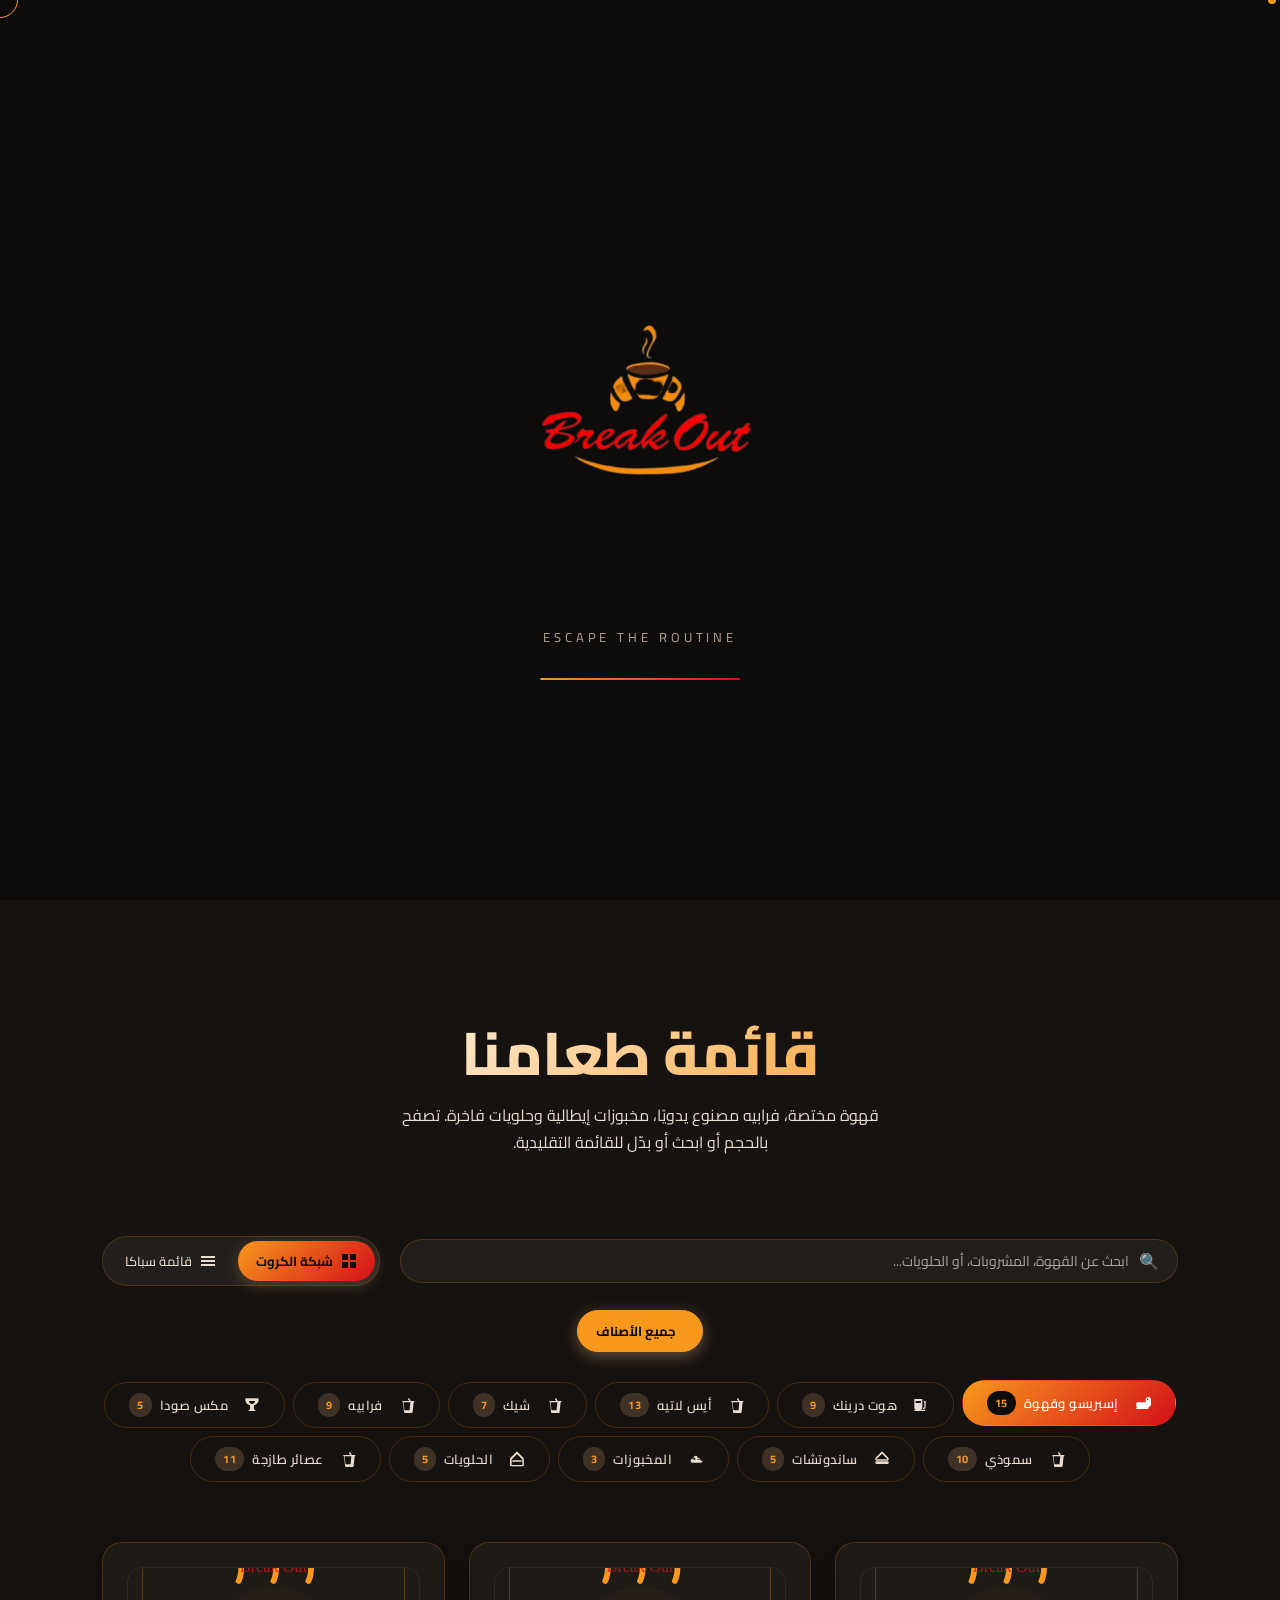
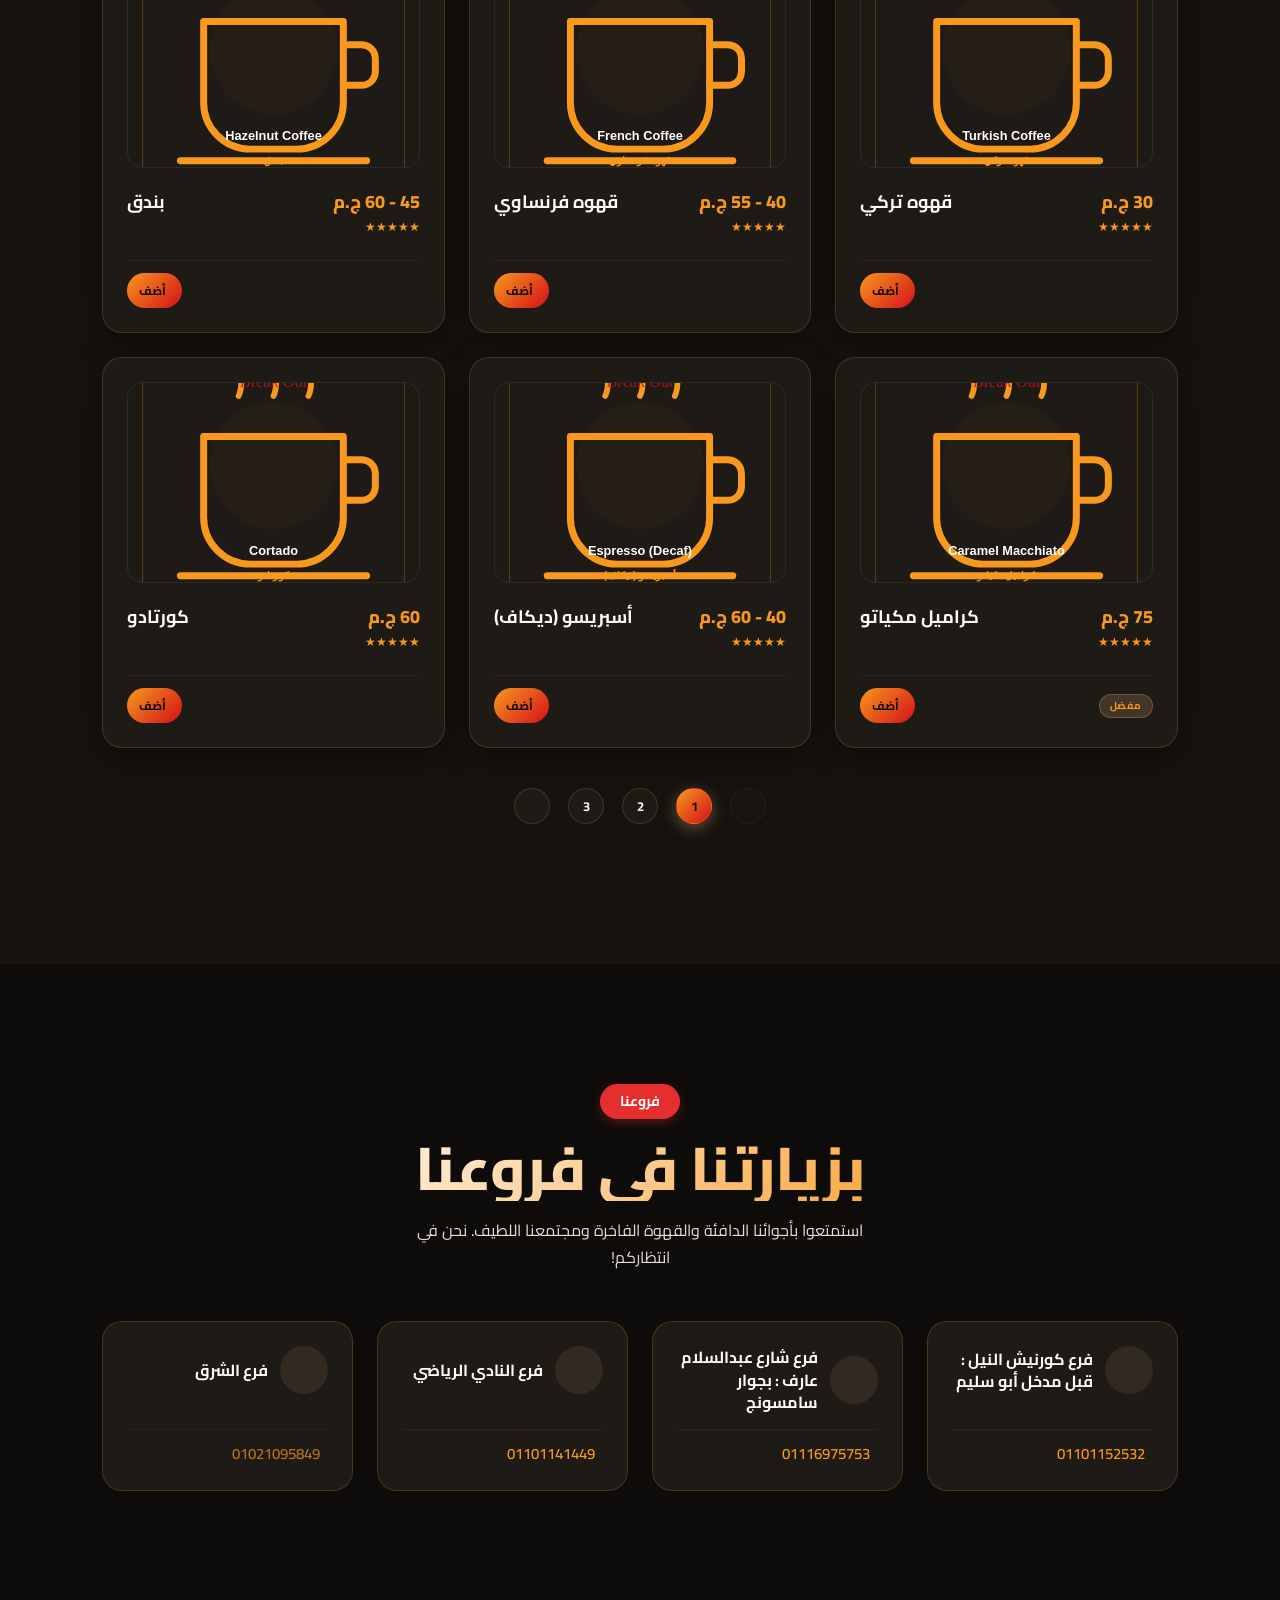
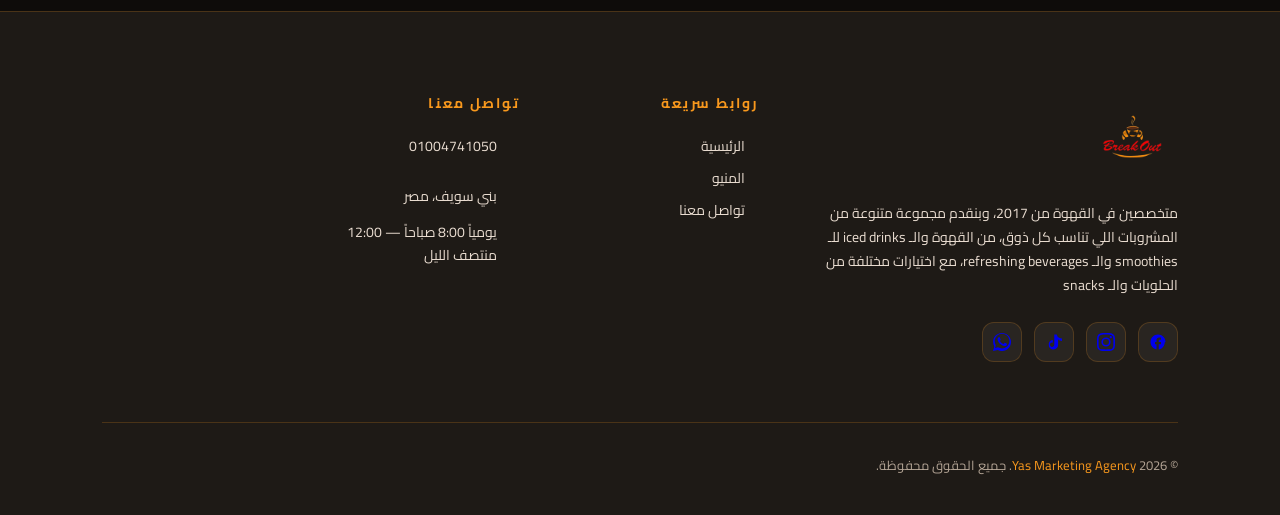
==== commit 87eaae59: "Change 'Hello World' to 'Goodbye World'" ====
--- a/index.html
+++ b/index.html
@@ -215,8 +215,8 @@
         <h3 class="branch-card-title" data-i18n="branch_east">فرع الشرق</h3>
       </div>
       <div class="branch-card-phone" style="opacity: 0.7; cursor: default;">
-        <i class="iconly-boldClose-Square" style="color: #ff5252;"></i>
-        <span data-i18n="branch_no_phone">01021095849</span>
+        <i class="iconly-boldCall"></i>
+        <span>01021095849</span>
       </div>
     </div>
   </div>
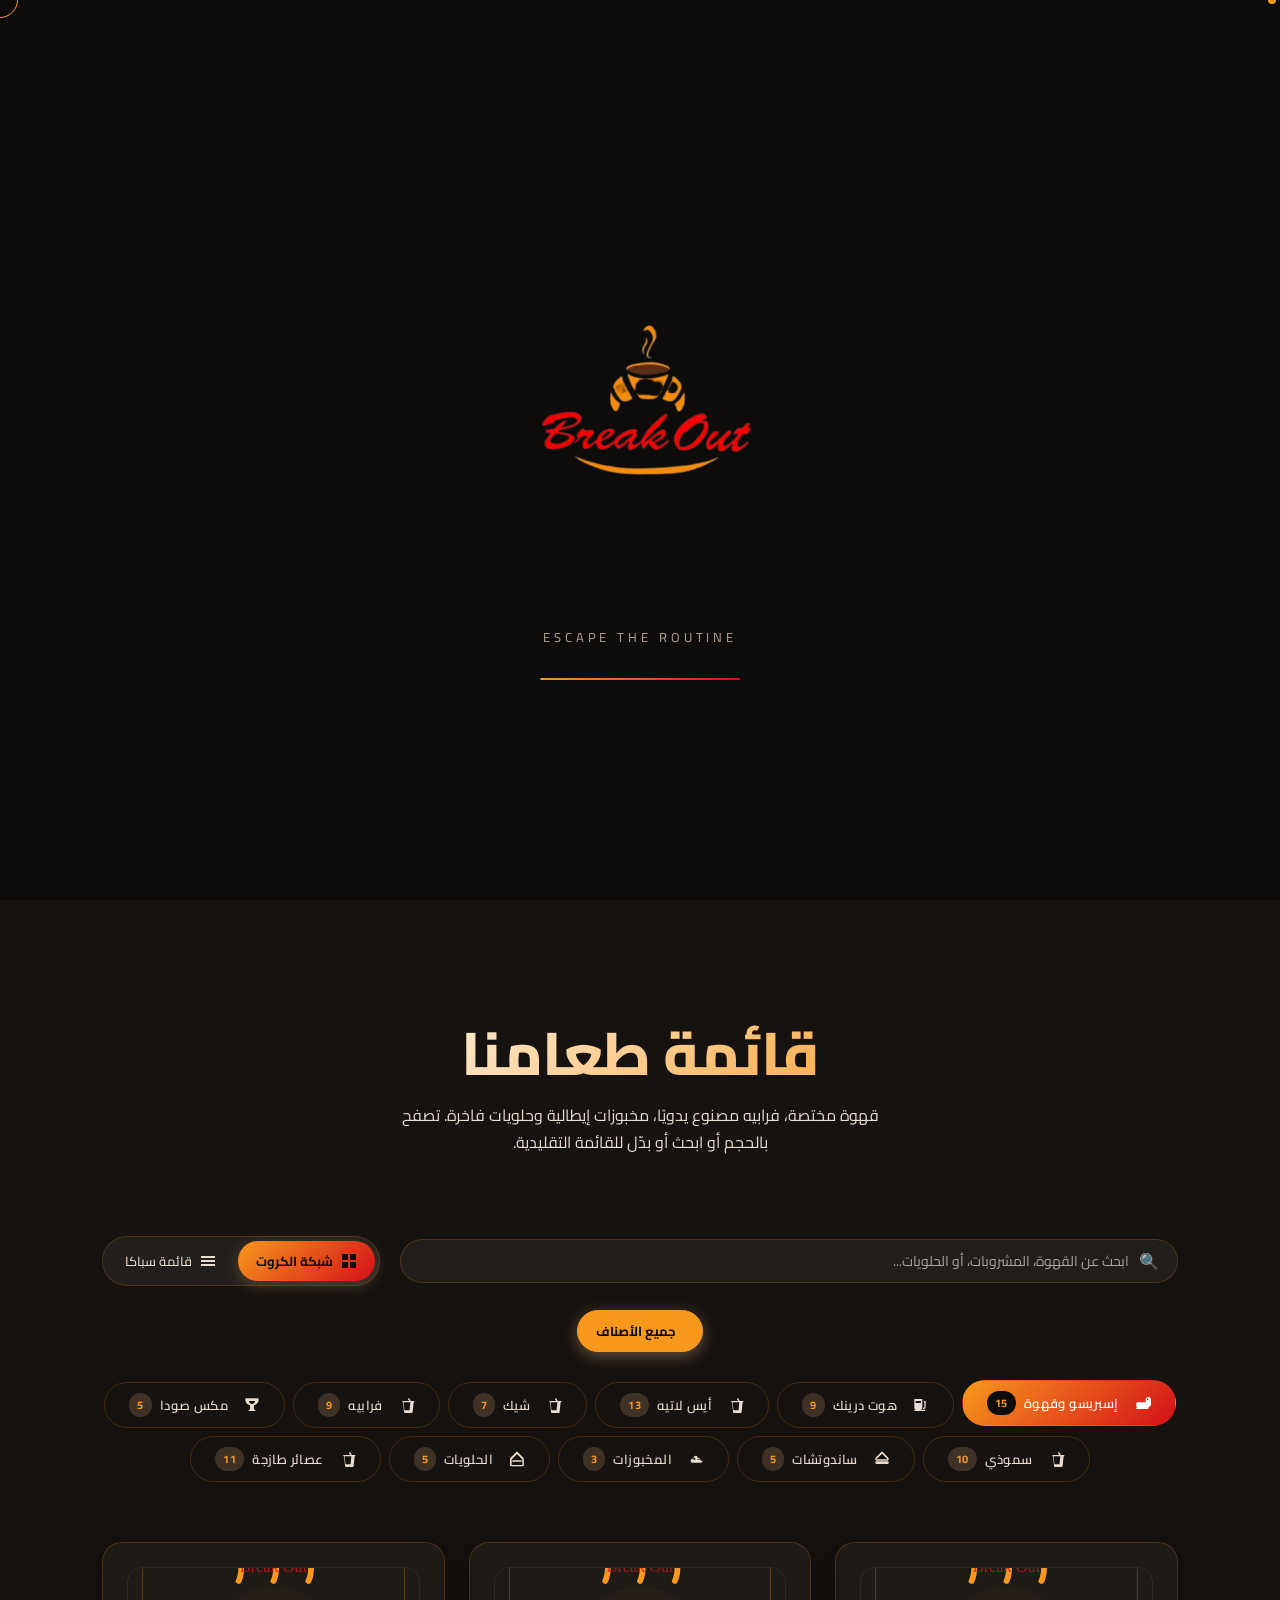
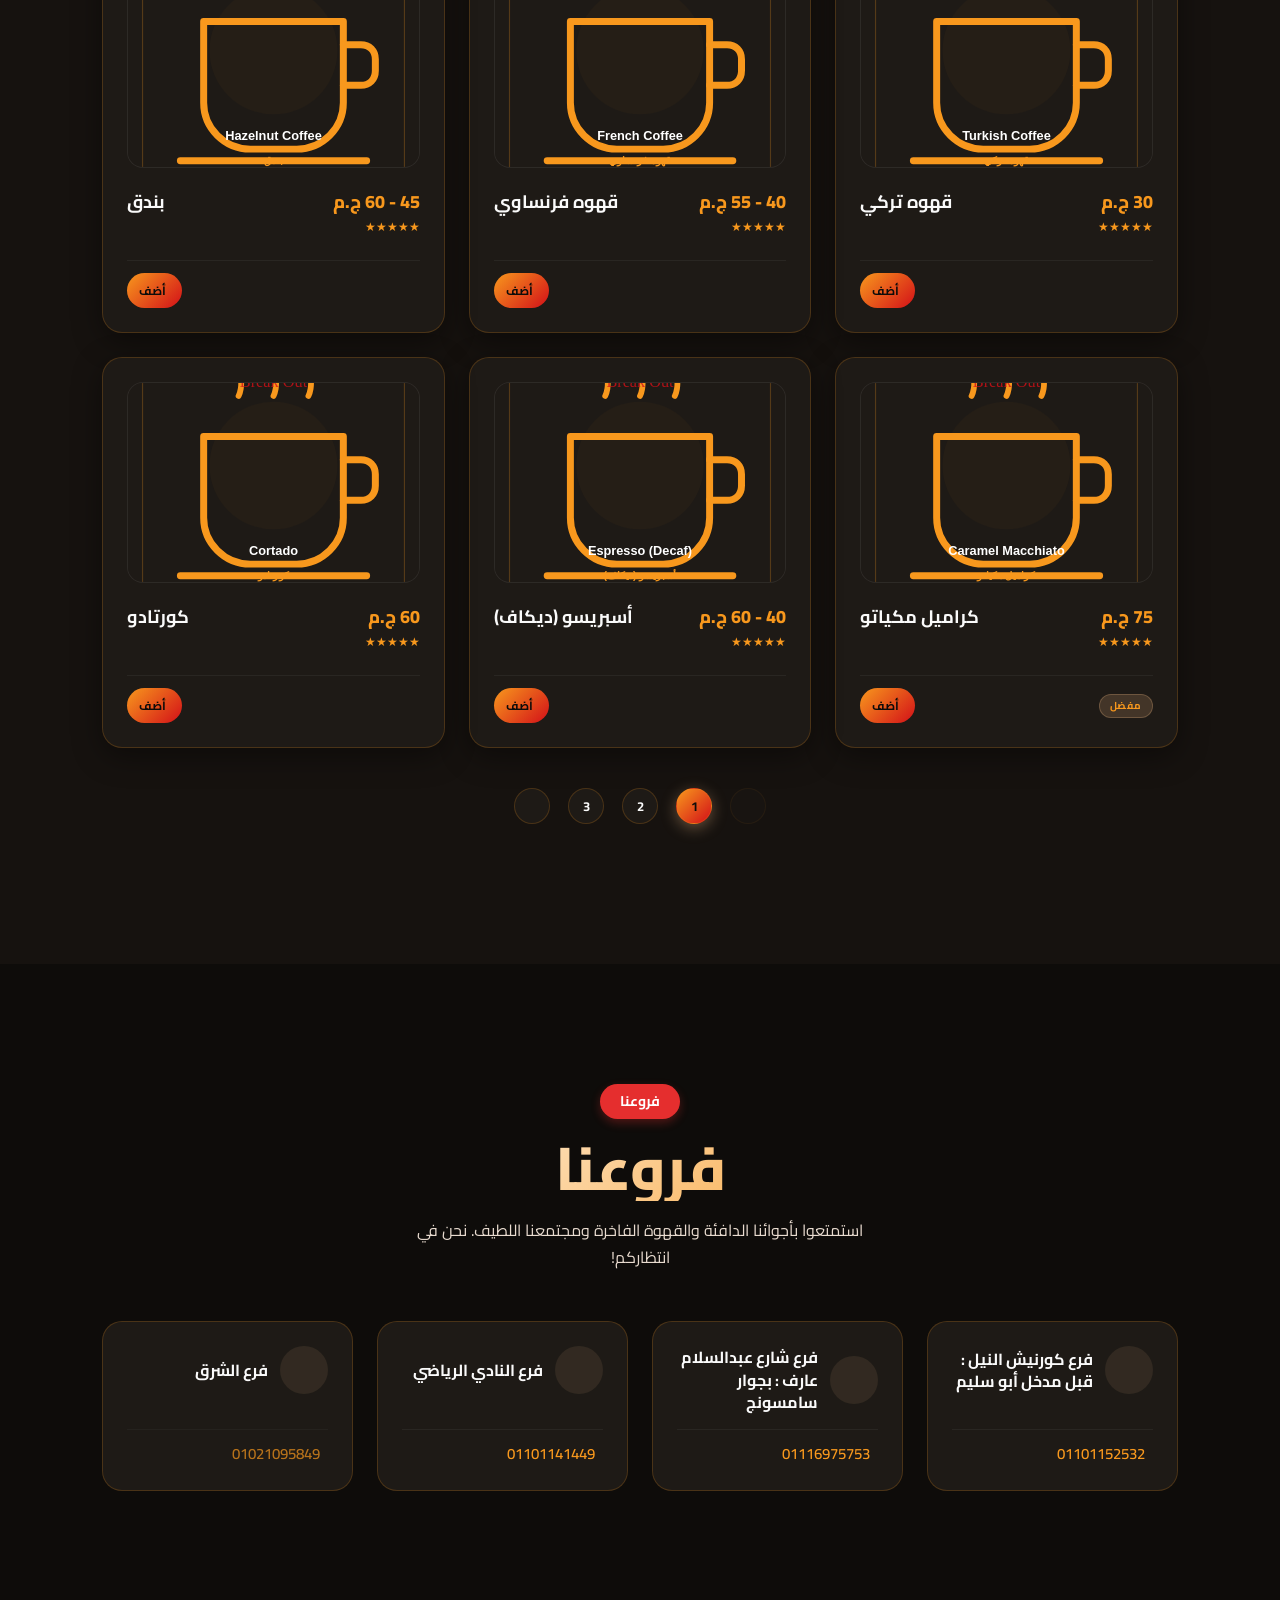
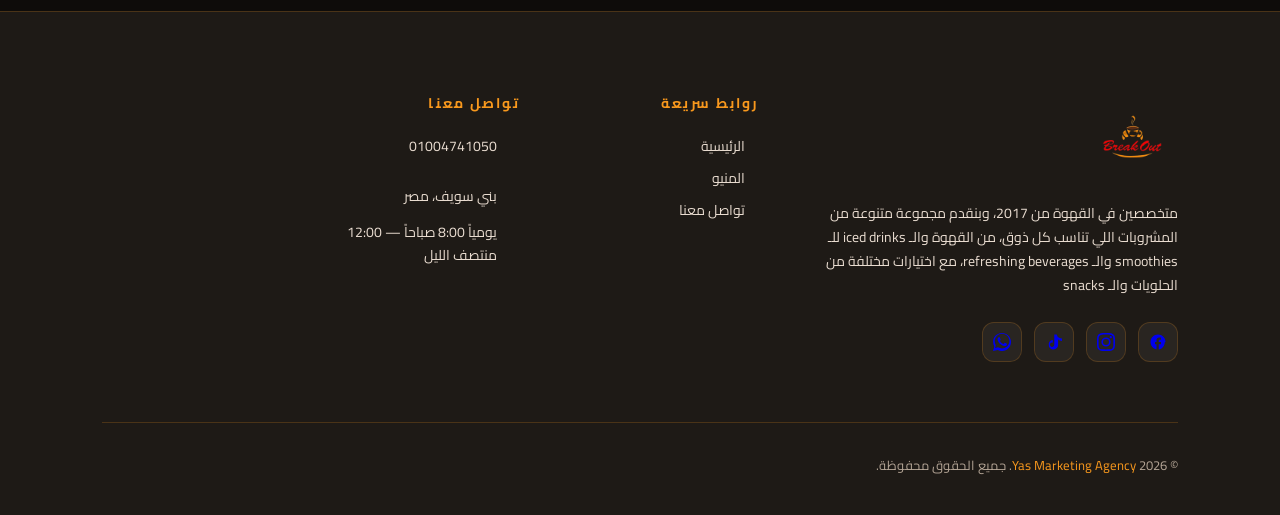
==== commit b3065551: "Update print statement from 'Hello' to 'Goodbye'" ====
--- a/index.html
+++ b/index.html
@@ -166,7 +166,7 @@
 <section class="section" id="contact" data-section="contact">
   <div class="section-header" style="text-align: center; margin-bottom: 50px;">
     <span class="branch-badge" data-i18n="contact_badge">فروعنا</span>
-    <h2 class="section-title reveal" data-i18n="contact_title">فروعنا</h2>
+    <h2 class="section-title reveal" >فروعنا</h2>
     <p class="section-subtitle reveal reveal-delay-1" data-i18n="contact_subtitle">بريك اوت مستنيكم في فروعنا 🤎☕
       تعالوا اقضوا وقت حلو، واستمتعوا بقهوتنا المميزة وأجوائنا اللي هتخليكم تحبوا ترجعولنا كل مرة. ✨</p>
   </div>
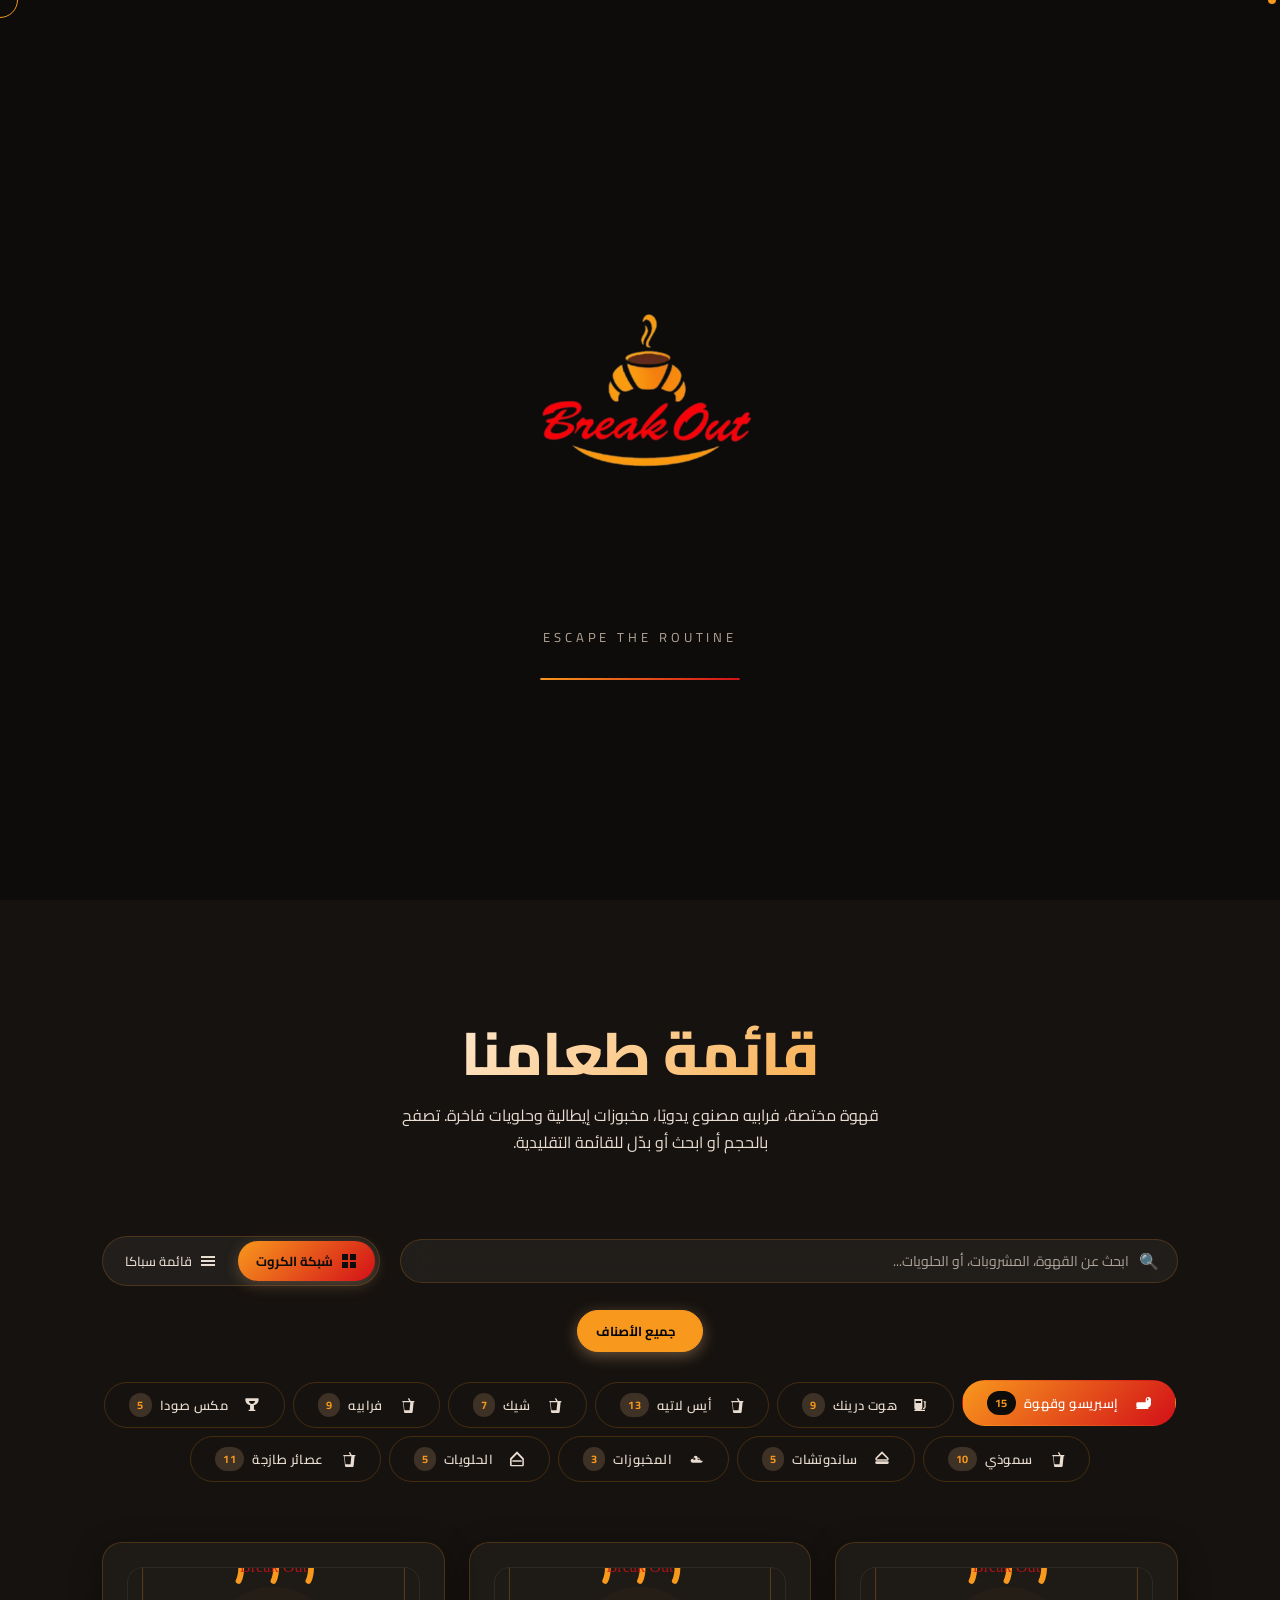
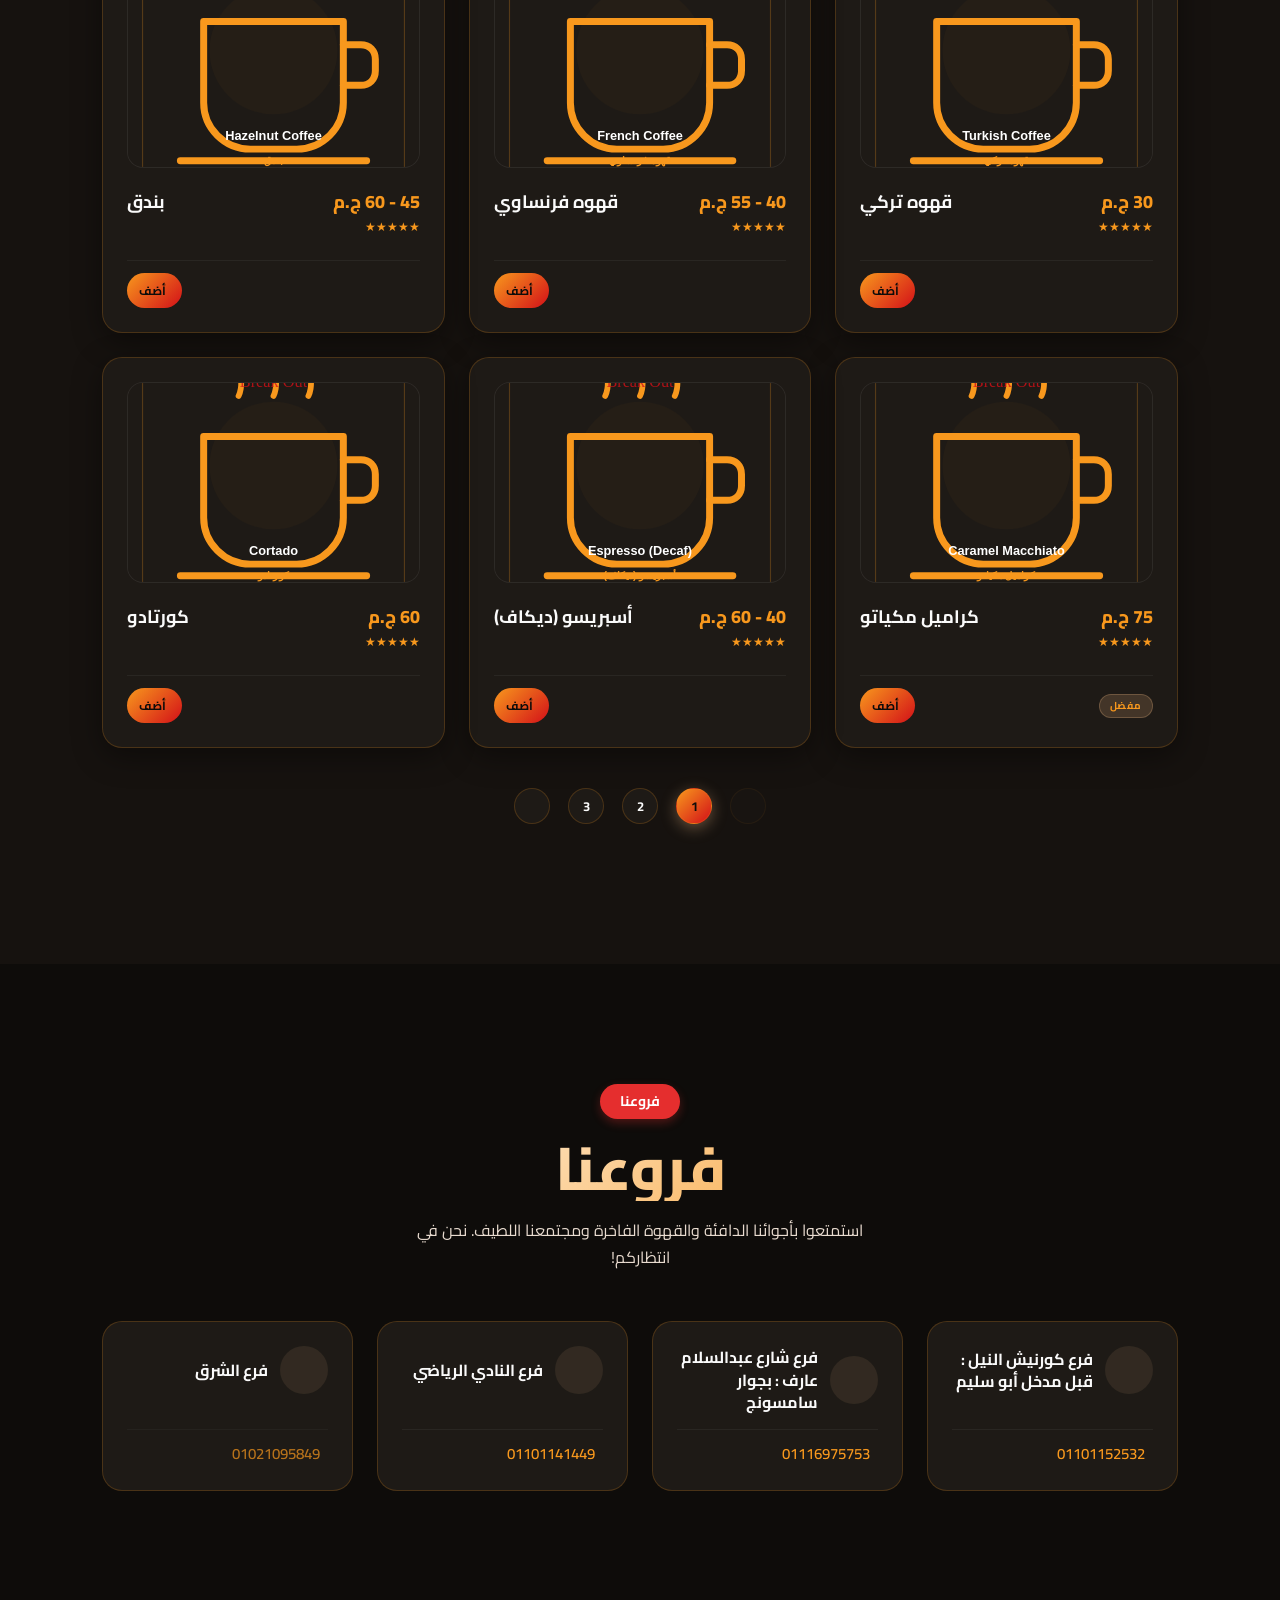
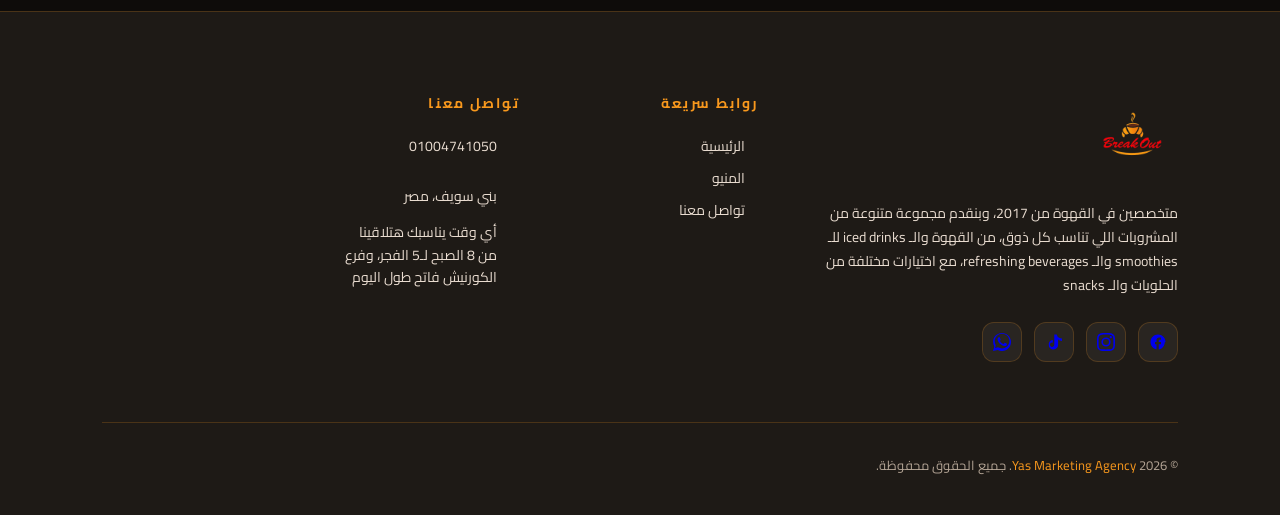
==== commit 00b2db3e: "Modify greeting output to 'Goodbye World'" ====
--- a/index.html
+++ b/index.html
@@ -268,13 +268,13 @@
         <li>
           <a href="#contact" style="display: flex; align-items: center; gap: 8px;">
             <i class="iconly-boldLocation" style="color: var(--gold); font-size: 15px;"></i>
-            <span data-i18n="contact_val_location">بني سويف، مصر</span>
+            <span >بني سويف، مصر</span>
           </a>
         </li>
         <li>
           <a href="#contact" style="display: flex; align-items: center; gap: 8px;">
             <i class="iconly-boldTime-Circle" style="color: var(--gold); font-size: 15px;"></i>
-            <span data-i18n="contact_val_hours"> أي وقت يناسبك هتلاقينا من 8 الصبح لـ5 الفجر، وفرع الكورنيش فاتح طول اليوم</span>
+            <span> أي وقت يناسبك هتلاقينا من 8 الصبح لـ5 الفجر، وفرع الكورنيش فاتح طول اليوم</span>
           </a>
         </li>
       </ul>
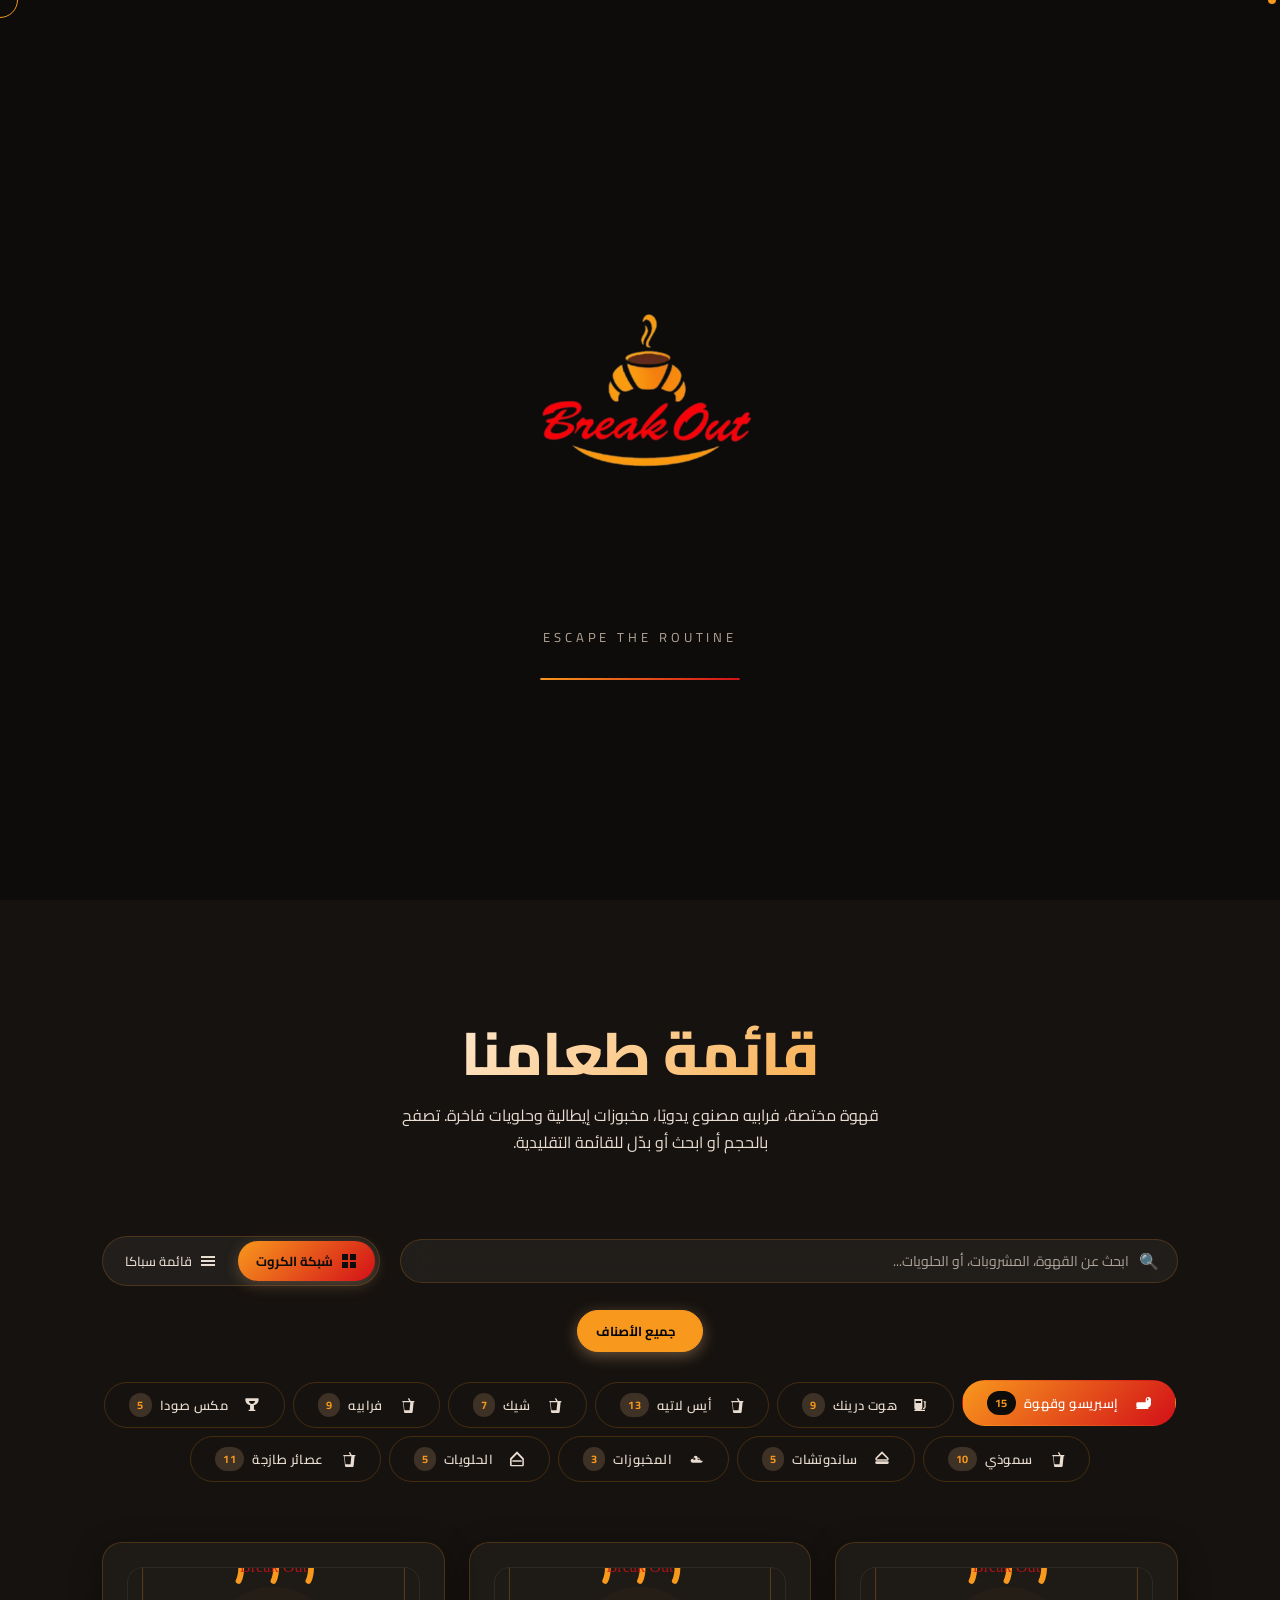
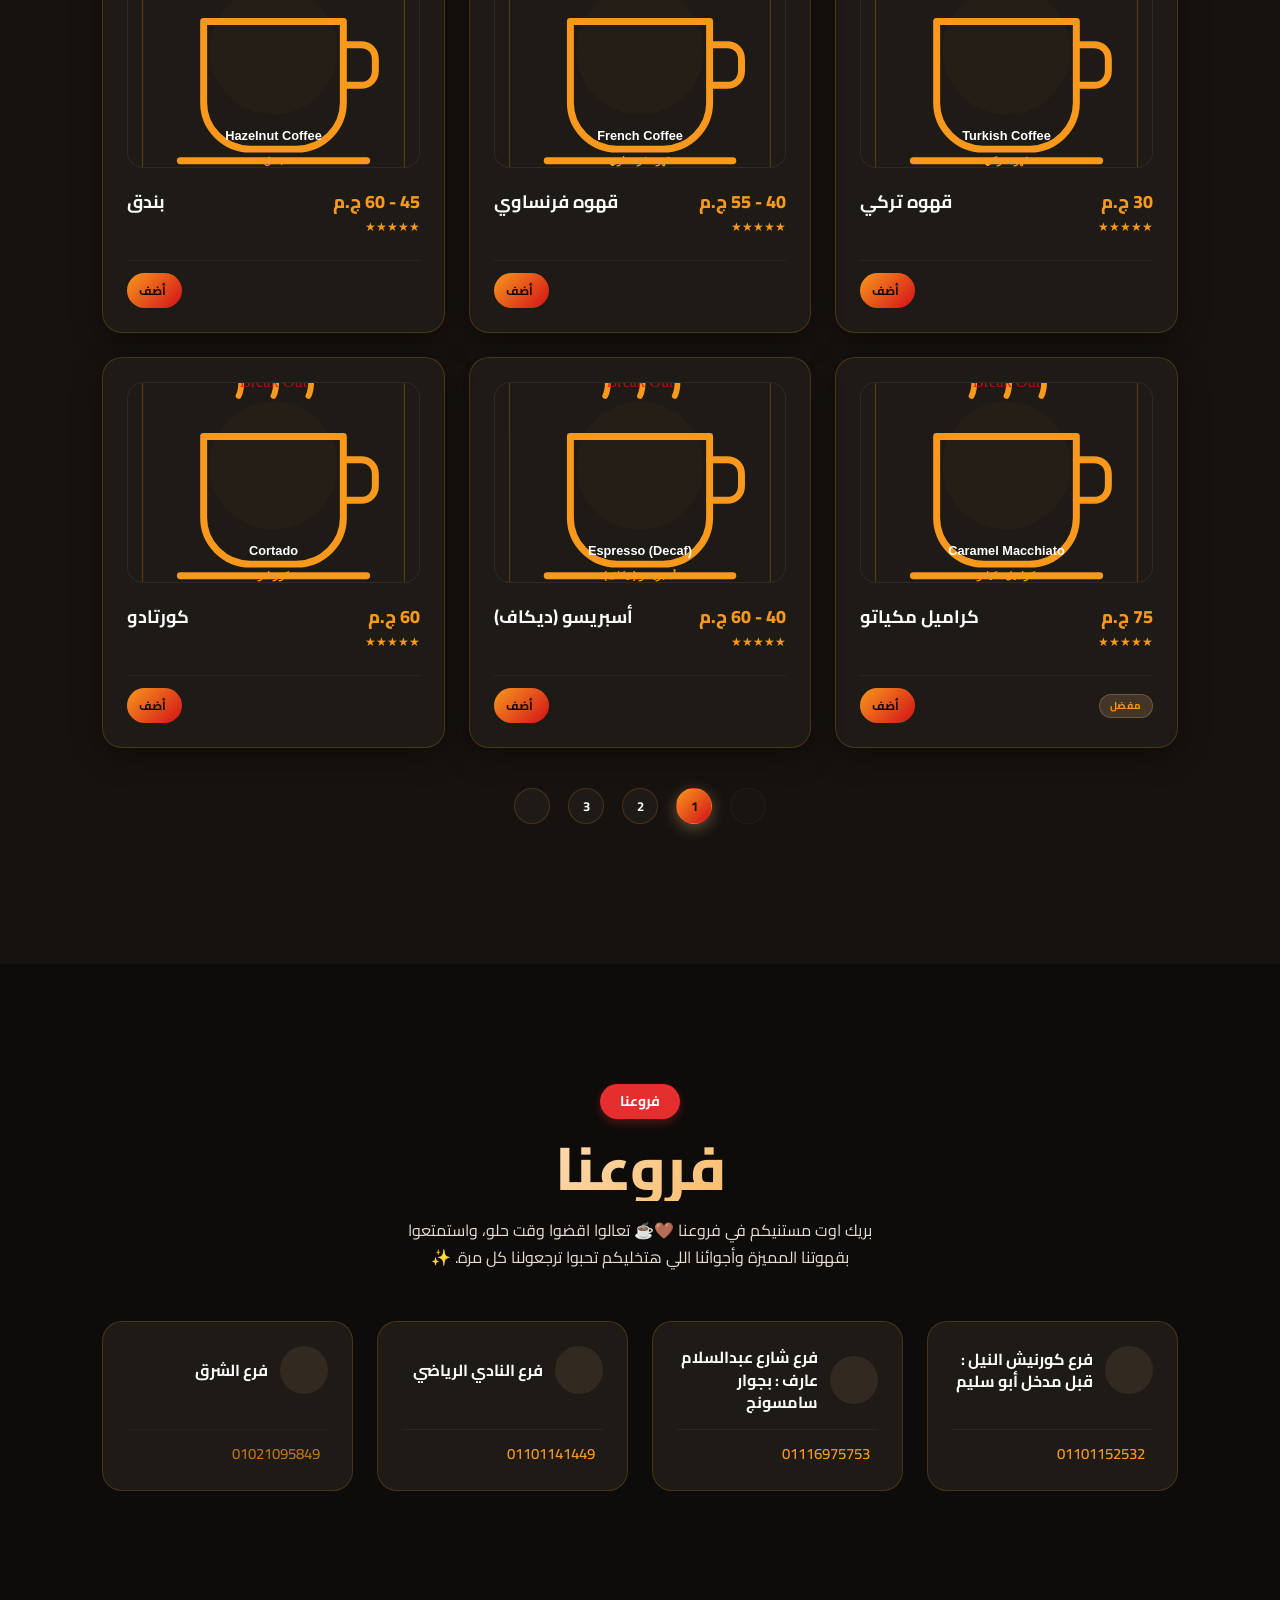
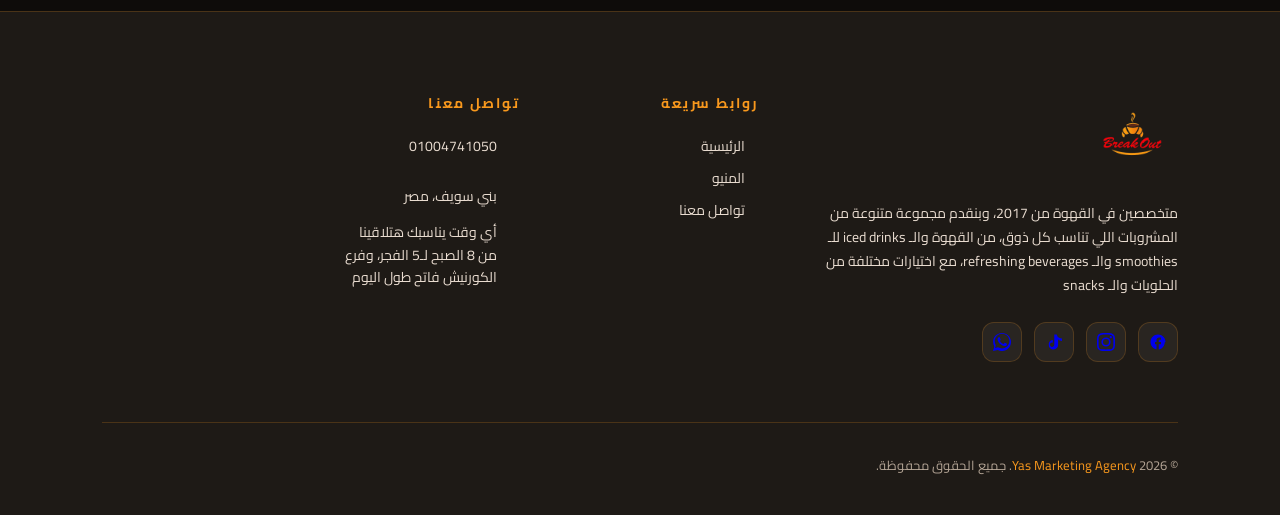
==== commit a013088f: "Update print statement from 'Hello' to 'Goodbye'" ====
--- a/index.html
+++ b/index.html
@@ -167,7 +167,7 @@
   <div class="section-header" style="text-align: center; margin-bottom: 50px;">
     <span class="branch-badge" data-i18n="contact_badge">فروعنا</span>
     <h2 class="section-title reveal" >فروعنا</h2>
-    <p class="section-subtitle reveal reveal-delay-1" data-i18n="contact_subtitle">بريك اوت مستنيكم في فروعنا 🤎☕
+    <p class="section-subtitle reveal reveal-delay-1">بريك اوت مستنيكم في فروعنا 🤎☕
       تعالوا اقضوا وقت حلو، واستمتعوا بقهوتنا المميزة وأجوائنا اللي هتخليكم تحبوا ترجعولنا كل مرة. ✨</p>
   </div>
 
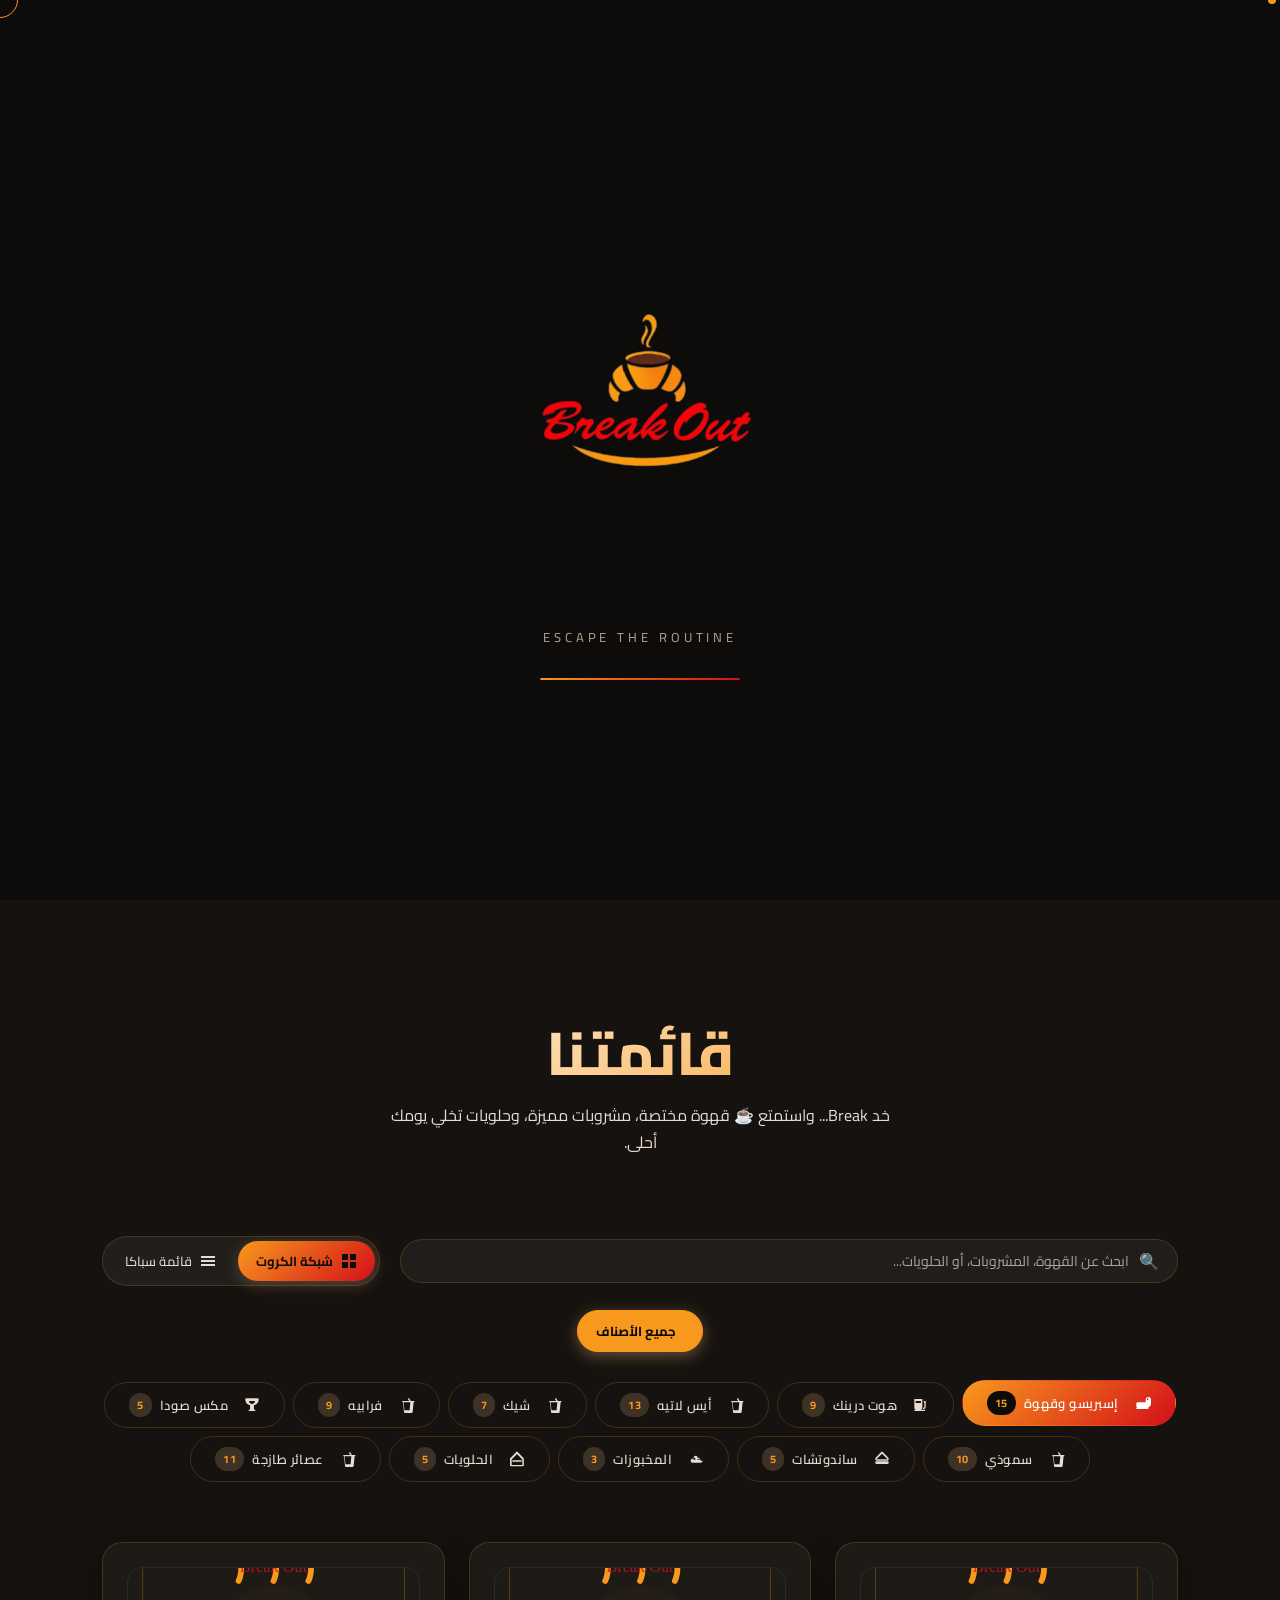
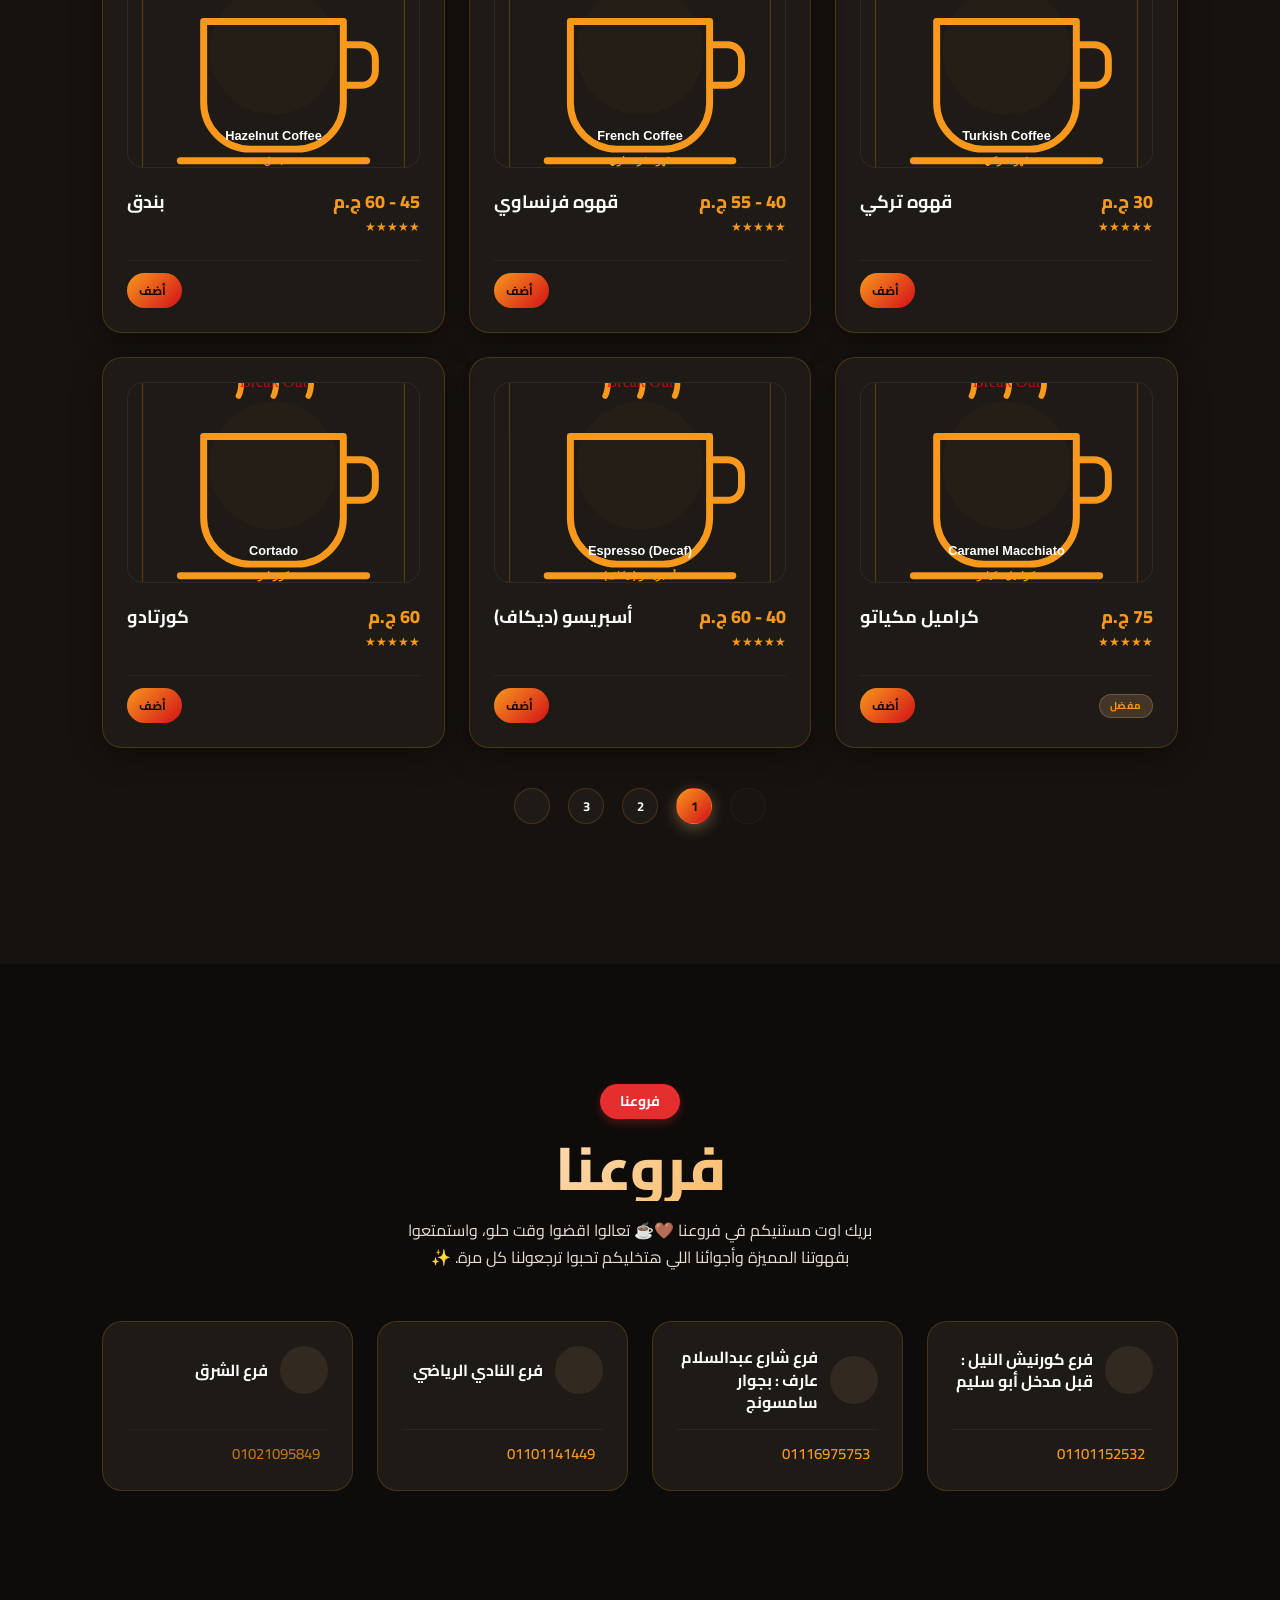
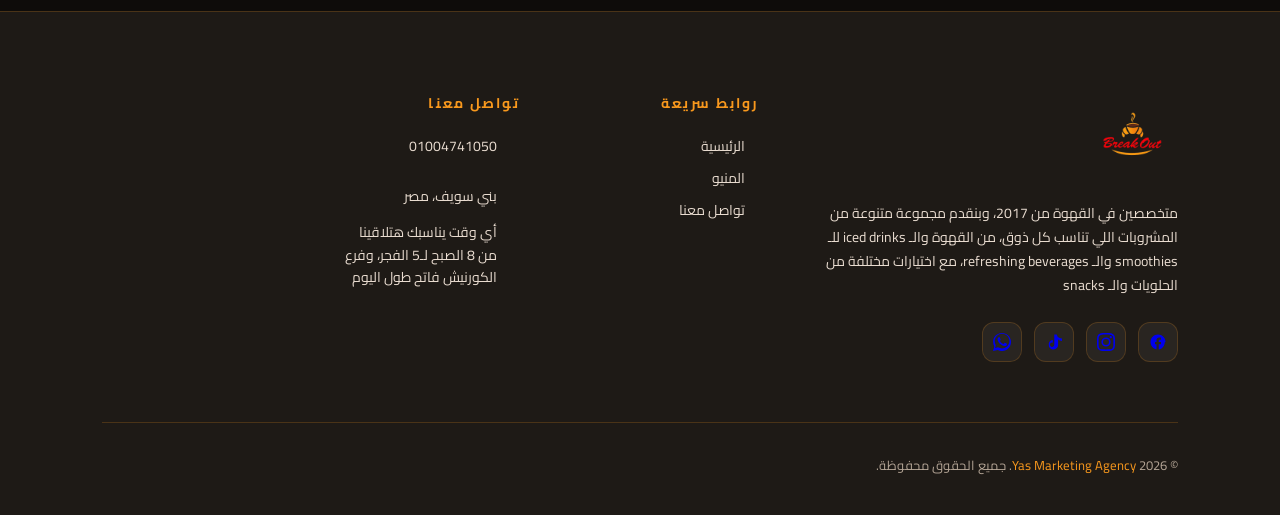
==== commit 8a483c02: "Update print statement from 'Hello' to 'Goodbye'" ====
--- a/index.html
+++ b/index.html
@@ -97,9 +97,8 @@
       <span></span>
     </div>
     <h1 style="font-size:clamp(64px,10vw,140px);font-weight:400;line-height:1.1;background:var(--accent-gradient);-webkit-background-clip:text;-webkit-text-fill-color:transparent;opacity:0;animation:fadeUp 1s ease 0.5s forwards;margin-bottom:20px;">Break Out</h1>
-    <p class="hero-sub" data-i18n="hero_sub">اهرُب من الروتين اليومي، وانطلق معنا.</p>
     <div class="hero-buttons">
-      <a href="#menu" class="btn-primary" data-i18n="hero_explore">☕ اعرف المنيو بتاعنا</a>
+      <a href="#menu" class="btn-primary">☕ اعرف المنيو بتاعنا</a>
     </div>
   </div>
 
@@ -112,8 +111,8 @@
 <!-- ─── MENU (SPACCA STYLE) ──────────────────── -->
 <section class="section" id="menu" data-section="menu" style="background:var(--bg-secondary);">
   <div class="section-header">
-    <h2 class="section-title reveal" data-i18n="menu_title">قائمتنا</h2>
-    <p class="section-subtitle reveal reveal-delay-1" data-i18n="menu_subtitle">
+    <h2 class="section-title reveal">قائمتنا</h2>
+    <p class="section-subtitle reveal reveal-delay-1">
       خد Break... واستمتع ☕
       قهوة مختصة، مشروبات مميزة، وحلويات تخلي يومك أحلى.</p>
   </div>
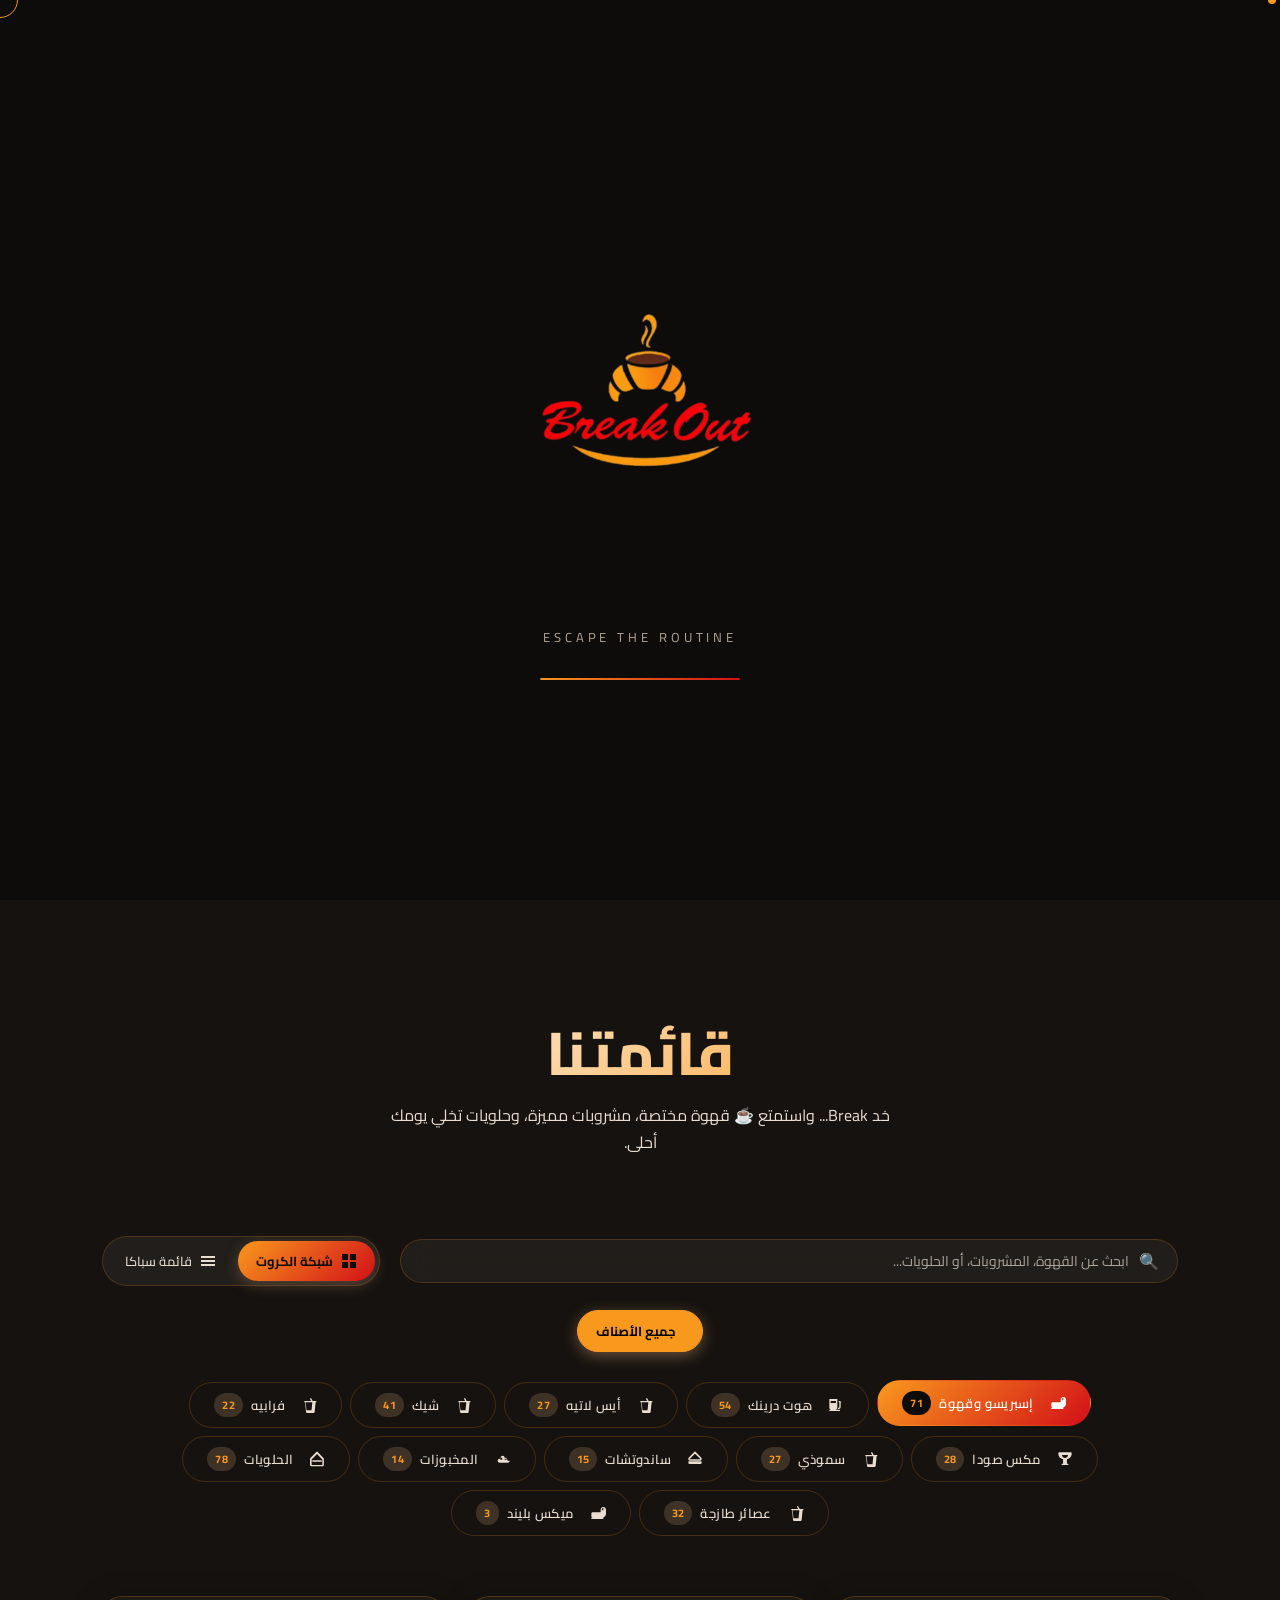
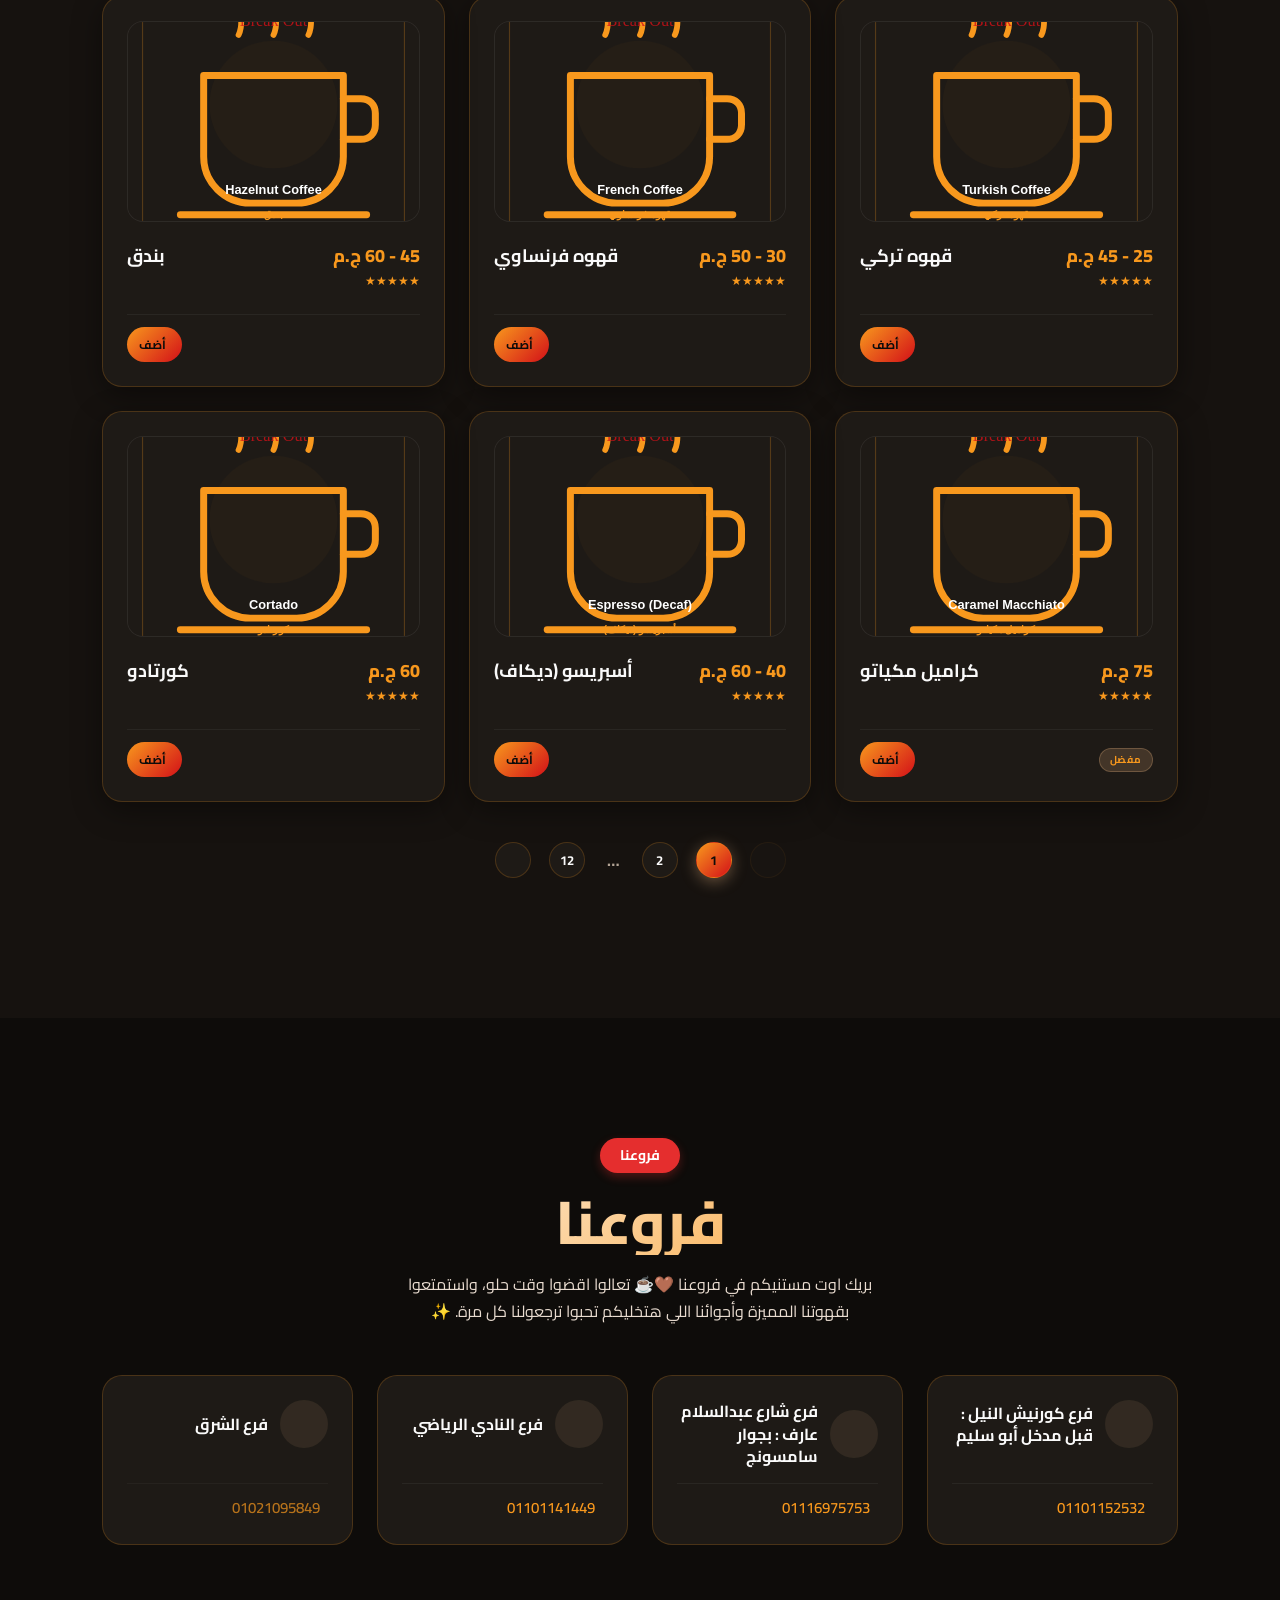
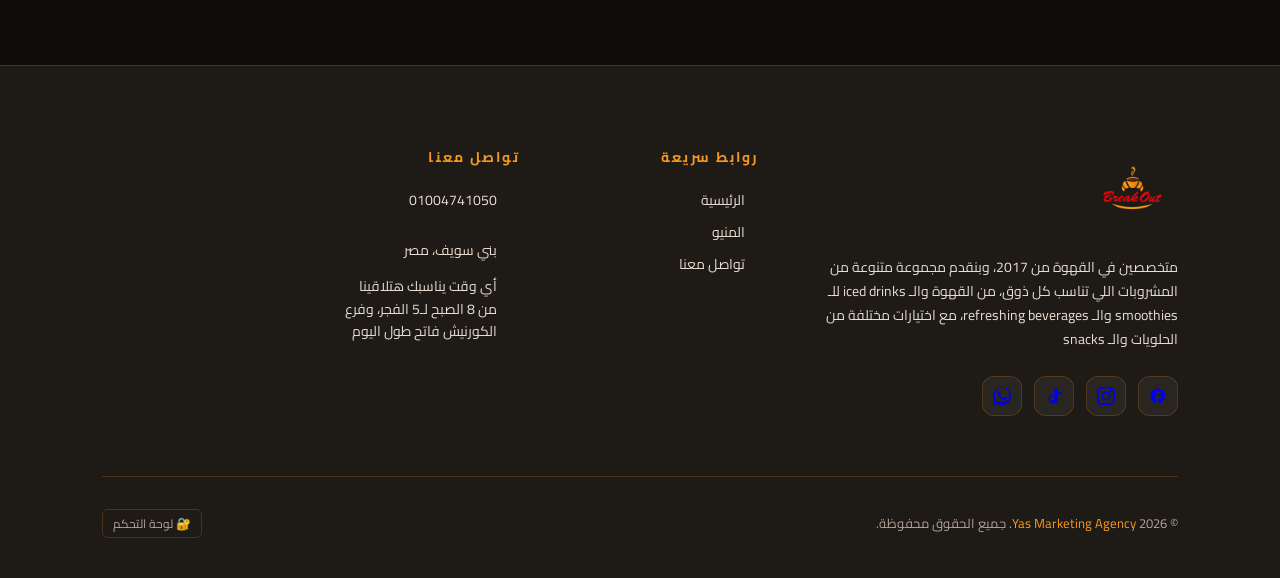
==== commit fe112617: "Add files via upload" ====
--- a/index.html
+++ b/index.html
@@ -116,6 +116,9 @@
       خد Break... واستمتع ☕
       قهوة مختصة، مشروبات مميزة، وحلويات تخلي يومك أحلى.</p>
   </div>
+
+  <!-- ACTIVE PROMO OFFERS BANNER -->
+  <div id="activeOffersBanner" class="reveal reveal-delay-1" style="display:none; max-width:850px; margin:0 auto 28px auto; padding:14px 22px; background:linear-gradient(135deg, rgba(248,152,29,0.12) 0%, rgba(211,16,24,0.12) 100%); border:1px solid rgba(248,152,29,0.35); border-radius:16px; box-shadow:0 8px 24px rgba(248,152,29,0.08);"></div>
 
   <!-- SPACCA CONTROLS TOOLBAR -->
   <div class="spacca-toolbar reveal reveal-delay-1">
@@ -280,8 +283,11 @@
     </div>
   </div>
 
-  <div class="footer-bottom">
+  <div class="footer-bottom" style="display: flex; justify-content: space-between; align-items: center; flex-wrap: wrap; gap: 12px;">
     <p>© 2026 <a href="https://www.facebook.com/YASmarketingagency">Yas Marketing Agency</a>. جميع الحقوق محفوظة.</p>
+    <a href="admin.html" target="_blank" style="color: var(--text-muted); font-size: 12px; text-decoration: none; display: flex; align-items: center; gap: 6px; padding: 4px 10px; border-radius: 6px; border: 1px solid var(--border); transition: var(--transition);" onmouseover="this.style.color='var(--gold)'; this.style.borderColor='var(--gold)';" onmouseout="this.style.color='var(--text-muted)'; this.style.borderColor='var(--border)';">
+      <span>🔐 لوحة التحكم</span>
+    </a>
   </div>
 </footer>
 
@@ -319,88 +325,81 @@
         <div class="size-options-grid" id="modalSizeOptions" style="display: flex; gap: 10px;"></div>
       </div>
 
-
-      <div class="spacca-modal-footer">
-        <div class="spacca-modal-price" id="modalPrice">85 ج.م</div>
-        <button id="modalAddToCartBtn" class="btn-primary" data-i18n="add_to_cart">🛒 أضف إلى السلة</button>
-      </div>
-    </div>
-  </div>
-</div>
-
-<!-- ─── CART DRAWER ────────────────────────── -->
-<div id="cartModal" class="cart-drawer-modal hidden" style="position: fixed; inset: 0; z-index: 99999; display: none; align-items: center; justify-content: flex-end; background: rgba(0,0,0,0.5); backdrop-filter: blur(4px); -webkit-backdrop-filter: blur(4px);">
-  <div class="cart-drawer-overlay" onclick="closeCart()" style="position: absolute; inset: 0; cursor: pointer;"></div>
-  <div class="cart-drawer" style="position: relative; width: 100%; max-width: 450px; height: 100%; background: var(--bg-card); box-shadow: -10px 0 30px rgba(0,0,0,0.5); display: flex; flex-direction: column; transform: translateX(100%); transition: transform 0.4s cubic-bezier(0.16, 1, 0.3, 1);">
-    <div class="cart-drawer-header" style="padding: 24px; border-bottom: 1px solid var(--border); display: flex; align-items: center; justify-content: space-between;">
-      <h3 data-i18n="cart_title_drawer" style="font-family: inherit; font-size: 22px; font-weight: bold; color: var(--gold);">سلة الطلبات</h3>
-      <button onclick="closeCart()" class="cart-drawer-close" aria-label="إغلاق السلة" style="background: none; border: none; color: var(--text-muted); font-size: 20px; cursor: pointer;">✕</button>
-    </div>
-
-    <div id="cartItems" class="cart-drawer-items" style="flex: 1; overflow-y: auto; padding: 24px; display: flex; flex-direction: column; gap: 16px;"></div>
-
-    <div id="emptyCart" class="cart-drawer-empty" style="flex: 1; display: flex; flex-direction: column; align-items: center; justify-content: center; padding: 24px; text-align: center; gap: 10px;">
-      <div class="empty-cart-icon" style="font-size: 50px; opacity: 0.3;">🛒</div>
-      <p class="empty-cart-text" data-i18n="cart_empty" style="font-weight: bold; color: var(--text-secondary);">السلة فارغة حالياً</p>
-      <p class="empty-cart-subtext" data-i18n="cart_empty_sub" style="font-size: 13px; color: var(--text-muted);">قم بإضافة مجموعة من المشروبات أو الحلويات الفاخرة.</p>
-    </div>
-
-    <div id="cartCheckout" class="cart-drawer-checkout" style="display: none; padding: 24px; border-top: 1px solid var(--border); background: var(--bg-secondary); overflow-y: auto; max-height: 60%;">
-      <div class="cart-total-row" style="display: flex; justify-content: space-between; font-weight: bold; font-size: 18px; color: var(--text-primary); margin-bottom: 20px;">
-        <span data-i18n="cart_total_label">الإجمالي الصافي</span>
-        <span id="cartTotal">0 ج.م</span>
-      </div>
-
-      <div class="checkout-form-group" style="margin-bottom: 16px;">
-        <label class="checkout-form-label" data-i18n="label_branch" style="display: block; font-size: 12px; font-weight: bold; color: var(--text-muted); margin-bottom: 6px; text-transform: uppercase;">اختر الفرع</label>
-        <select id="branchSelect" class="checkout-form-select" style="width: 100%; padding: 12px; border-radius: 12px; border: 1px solid var(--border); background: var(--bg-card); color: var(--text-primary); font-family: inherit; font-size: 14px;">
-          <option value="nile_corniche" data-i18n="branch_nile_corniche">فرع كورنيش النيل : قبل مدخل أبو سليم</option>
-          <option value="abdelsalam_aref" data-i18n="branch_abdelsalam_aref">فرع شارع عبدالسلام عارف : بجوار سامسونج</option>
-          <option value="sports_club" data-i18n="branch_sports_club">فرع النادي الرياضي</option>
-          <option value="east" data-i18n="branch_east">فرع الشرق</option>
+      <div class="spacca-modal-actions" style="display: flex; align-items: center; justify-content: space-between; margin-top: 24px; padding-top: 16px; border-top: 1px solid var(--border);">
+        <div class="spacca-modal-price" id="modalPrice" style="font-size: 20px; font-weight: 800; color: var(--gold); font-family: 'Poppins', sans-serif;">0 ج.م</div>
+        <button id="modalAddToCartBtn" onclick="addModalItemToCart()" class="btn-primary" style="padding: 10px 24px; border-radius: 50px; font-weight: bold; border: none; cursor: pointer; display: flex; align-items: center; gap: 8px;">
+          <i class="iconly-boldBuy"></i>
+          <span data-i18n="add_to_cart">أضف للسلة</span>
+        </button>
+      </div>
+    </div>
+  </div>
+</div>
+
+<!-- ─── FLOATING CART DRAWER ─────────────── -->
+<div id="cartDrawer" class="cart-drawer-overlay hidden" style="position: fixed; inset: 0; z-index: 99999; display: none; background: rgba(0,0,0,0.6); backdrop-filter: blur(4px); -webkit-backdrop-filter: blur(4px);">
+  <div class="cart-drawer-backdrop" onclick="closeCart()" style="position: absolute; inset: 0;"></div>
+  <div class="cart-drawer" style="position: absolute; top: 0; bottom: 0; right: 0; width: 100%; max-width: 420px; background: var(--bg-card); border-left: 1px solid var(--border); box-shadow: -10px 0 30px rgba(0,0,0,0.5); display: flex; flex-direction: column; transform: translateX(100%); transition: transform 0.3s ease;">
+    
+    <div class="cart-drawer-header" style="padding: 20px; border-bottom: 1px solid var(--border); display: flex; align-items: center; justify-content: space-between;">
+      <div style="display: flex; align-items: center; gap: 10px;">
+        <i class="iconly-boldBuy" style="color: var(--gold); font-size: 22px;"></i>
+        <h3 data-i18n="cart_title_drawer" style="font-family: inherit; font-size: 18px; font-weight: bold; margin: 0;">سلة طلباتك</h3>
+      </div>
+      <button onclick="closeCart()" style="background: none; border: none; color: var(--text-muted); font-size: 20px; cursor: pointer; padding: 4px;">&times;</button>
+    </div>
+
+    <div id="cartItemsList" class="cart-drawer-body" style="flex: 1; overflow-y: auto; padding: 20px; display: flex; flex-direction: column; gap: 16px;">
+      <!-- Dynamic cart items -->
+    </div>
+
+    <div class="cart-drawer-footer" style="padding: 20px; border-top: 1px solid var(--border); background: var(--bg-secondary);">
+      <div style="display: flex; justify-content: space-between; align-items: center; margin-bottom: 16px;">
+        <span data-i18n="total_amount" style="font-size: 14px; font-weight: bold; color: var(--text-muted);">المجموع الإجمالي:</span>
+        <span id="cartTotalSum" style="font-size: 20px; font-weight: 800; color: var(--gold); font-family: 'Poppins', sans-serif;">0 ج.م</span>
+      </div>
+
+      <!-- Branch Selection -->
+      <div class="checkout-form-group" style="margin-bottom: 12px;">
+        <label class="checkout-form-label" data-i18n="select_branch" style="display: block; font-size: 12px; font-weight: bold; color: var(--text-muted); margin-bottom: 6px; text-transform: uppercase;">اختر الفرع الأقرب إليك</label>
+        <select id="checkoutBranch" class="checkout-form-select" style="width: 100%; padding: 10px 14px; border-radius: 12px; border: 1px solid var(--border); background: var(--bg-card); color: var(--text-primary); font-family: inherit; font-size: 13px;">
+          <option value="فرع كورنيش النيل : قبل مدخل أبو سليم" data-i18n="branch_nile_corniche">فرع كورنيش النيل : قبل مدخل أبو سليم</option>
+          <option value="فرع شارع عبدالسلام عارف : بجوار سامسونج" data-i18n="branch_abdelsalam_aref">فرع شارع عبدالسلام عارف : بجوار سامسونج</option>
+          <option value="فرع النادي الرياضي" data-i18n="branch_sports_club">فرع النادي الرياضي</option>
+          <option value="فرع الشرق" data-i18n="branch_east">فرع الشرق</option>
         </select>
       </div>
 
-      <div class="checkout-type-toggle" style="display: flex; gap: 10px; margin-bottom: 16px;">
-        <label class="checkout-type-option" style="flex: 1; cursor: pointer; text-align: center;">
-          <input type="radio" name="orderType" value="pickup" checked onchange="toggleDeliveryFields()" style="display: none;">
-          <div class="toggle-card" style="padding: 10px; border: 1px solid var(--border); border-radius: 12px; font-size: 12px; font-weight: bold; color: var(--text-secondary); transition: all 0.3s ease;">استلام من الفرع</div>
-        </label>
-        <label class="checkout-type-option" style="flex: 1; cursor: pointer; text-align: center;">
-          <input type="radio" name="orderType" value="delivery" onchange="toggleDeliveryFields()" style="display: none;">
-          <div class="toggle-card" style="padding: 10px; border: 1px solid var(--border); border-radius: 12px; font-size: 12px; font-weight: bold; color: var(--text-secondary); transition: all 0.3s ease;">توصيل</div>
-        </label>
-      </div>
-
-      <div id="deliveryFields" class="checkout-delivery-fields" style="max-height: 0; opacity: 0; overflow: hidden; transition: all 0.4s ease; display: flex; flex-direction: column; gap: 16px;">
+      <!-- Order Type -->
+      <div class="checkout-form-group" style="margin-bottom: 12px;">
+        <label class="checkout-form-label" data-i18n="order_type_label" style="display: block; font-size: 12px; font-weight: bold; color: var(--text-muted); margin-bottom: 6px; text-transform: uppercase;">طريقة الاستلام</label>
+        <div style="display: flex; gap: 10px;">
+          <label style="flex: 1; display: flex; align-items: center; gap: 6px; padding: 10px 12px; border-radius: 10px; border: 1px solid var(--border); background: var(--bg-card); cursor: pointer; font-size: 13px;">
+            <input type="radio" name="orderType" value="dine_in" checked onchange="toggleOrderTypeFields(this.value)" />
+            <span data-i18n="order_type_dine_in">استلام من الفرع</span>
+          </label>
+          <label style="flex: 1; display: flex; align-items: center; gap: 6px; padding: 10px 12px; border-radius: 10px; border: 1px solid var(--border); background: var(--bg-card); cursor: pointer; font-size: 13px;">
+            <input type="radio" name="orderType" value="delivery" onchange="toggleOrderTypeFields(this.value)" />
+            <span data-i18n="order_type_delivery">توصيل دليفري</span>
+          </label>
+        </div>
+      </div>
+
+      <!-- Delivery Details Section -->
+      <div id="deliveryFieldsSection" style="display: none; flex-direction: column; gap: 10px; margin-bottom: 12px;">
         <div class="checkout-form-group">
           <label class="checkout-form-label" data-i18n="label_governorate" style="display: block; font-size: 12px; font-weight: bold; color: var(--text-muted); margin-bottom: 6px; text-transform: uppercase;">المحافظة</label>
-          <select id="governorateSelect" class="checkout-form-select" style="width: 100%; padding: 12px; border-radius: 12px; border: 1px solid var(--border); background: var(--bg-card); color: var(--text-primary); font-family: inherit; font-size: 14px;">
-            <option value="" data-i18n="select_governorate">-- اختر المحافظة --</option>
+          <select id="deliveryGovernorate" class="checkout-form-select" style="width: 100%; padding: 10px 14px; border-radius: 12px; border: 1px solid var(--border); background: var(--bg-card); color: var(--text-primary); font-family: inherit; font-size: 13px;">
             <option value="بني سويف" data-i18n="gov_beni_suef">بني سويف</option>
             <option value="القاهرة" data-i18n="gov_cairo">القاهرة</option>
             <option value="الجيزة" data-i18n="gov_giza">الجيزة</option>
           </select>
         </div>
-        <div class="checkout-form-group">
-          <label class="checkout-form-label" data-i18n="label_address" style="display: block; font-size: 12px; font-weight: bold; color: var(--text-muted); margin-bottom: 6px; text-transform: uppercase;">العنوان بالتفصيل</label>
-          <textarea id="deliveryAddress" class="checkout-form-textarea" placeholder="الشارع، البناية، الشقة..." style="width: 100%; padding: 12px; border-radius: 12px; border: 1px solid var(--border); background: var(--bg-card); color: var(--text-primary); font-family: inherit; font-size: 14px; resize: none; height: 70px;"></textarea>
-        </div>
-      </div>
-
-      <div class="checkout-form-group" style="margin-bottom: 20px; margin-top: 16px;">
-        <label class="checkout-form-label" data-i18n="label_notes" style="display: block; font-size: 12px; font-weight: bold; color: var(--text-muted); margin-bottom: 6px; text-transform: uppercase;">ملاحظات إضافية (اختياري)</label>
-        <textarea id="customerNotes" class="checkout-form-textarea" placeholder="أي طلبات خاصة..." style="width: 100%; padding: 12px; border-radius: 12px; border: 1px solid var(--border); background: var(--bg-card); color: var(--text-primary); font-family: inherit; font-size: 14px; resize: none; height: 60px;"></textarea>
-      </div>
-
-      <p id="cartError" class="checkout-error-msg" style="display: none; color: #ff5252; font-size: 12px; font-weight: bold; margin-bottom: 12px;"></p>
-
-      <button onclick="sendOrder()" class="checkout-submit-btn" data-i18n="btn_submit_order" style="width: 100%; padding: 14px; background: var(--accent-gradient); border: none; border-radius: 12px; color: var(--bg-primary); font-family: inherit; font-size: 15px; font-weight: bold; cursor: pointer; transition: var(--transition);">
-        إرسال وتأكيد الطلب عبر واتساب
-      </button>
-    </div>
-  </div>
-</div>
+      </div>
+    </div>
+  </div>
+</div>
+
 <!-- ─── PHONE VERIFICATION MODAL ───────────── -->
 <div id="phoneModal" class="phone-modal-container hidden" style="position: fixed; inset: 0; z-index: 999999; display: none; align-items: center; justify-content: center; background: rgba(0,0,0,0.6); backdrop-filter: blur(4px); -webkit-backdrop-filter: blur(4px); padding: 16px; opacity: 0; transition: opacity 0.3s ease;">
   <div class="phone-modal-overlay" onclick="closePhoneModal(true)" style="position: absolute; inset: 0;"></div>
@@ -423,6 +422,7 @@
 </div>
 
 <!-- ─── SCRIPTS ──────────────────────────── -->
+<script src="assets/js/config.js"></script>
 <script src="assets/js/main.js"></script>
 </body>
-</html>
+</html>
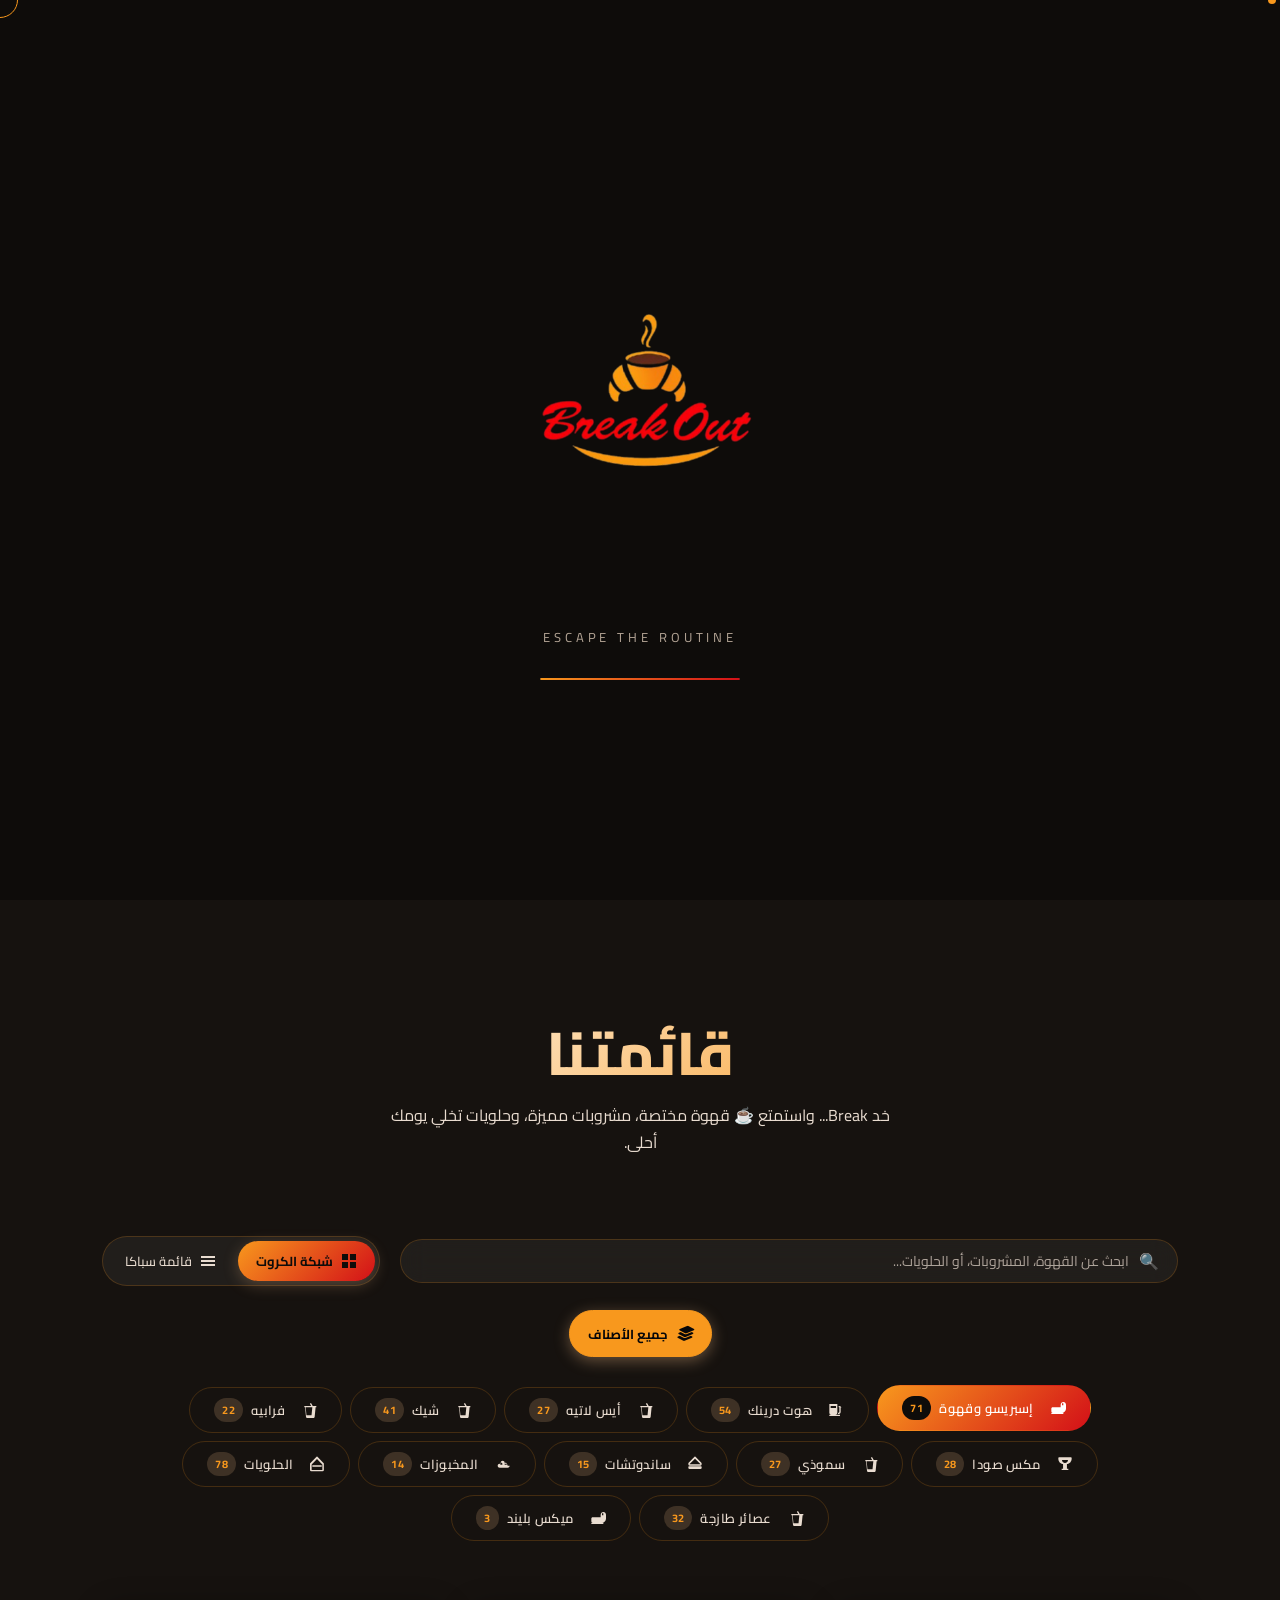
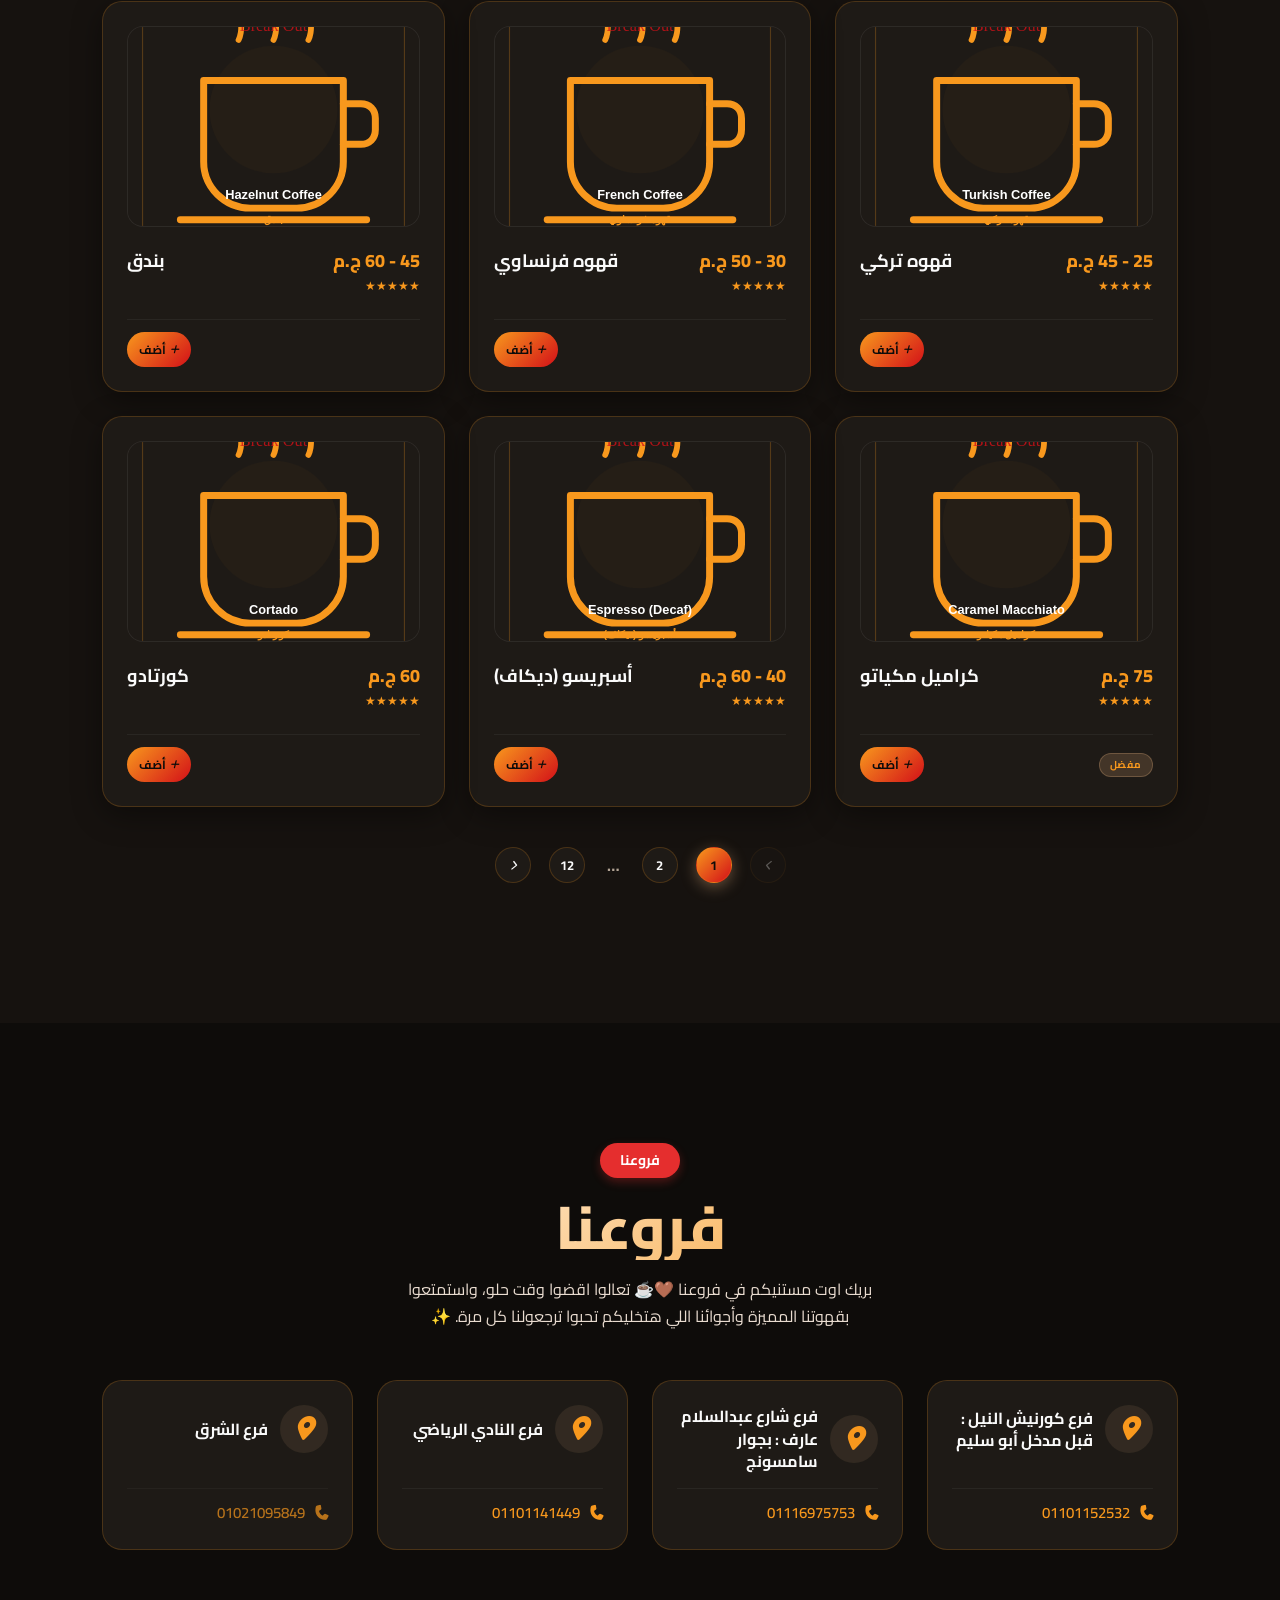
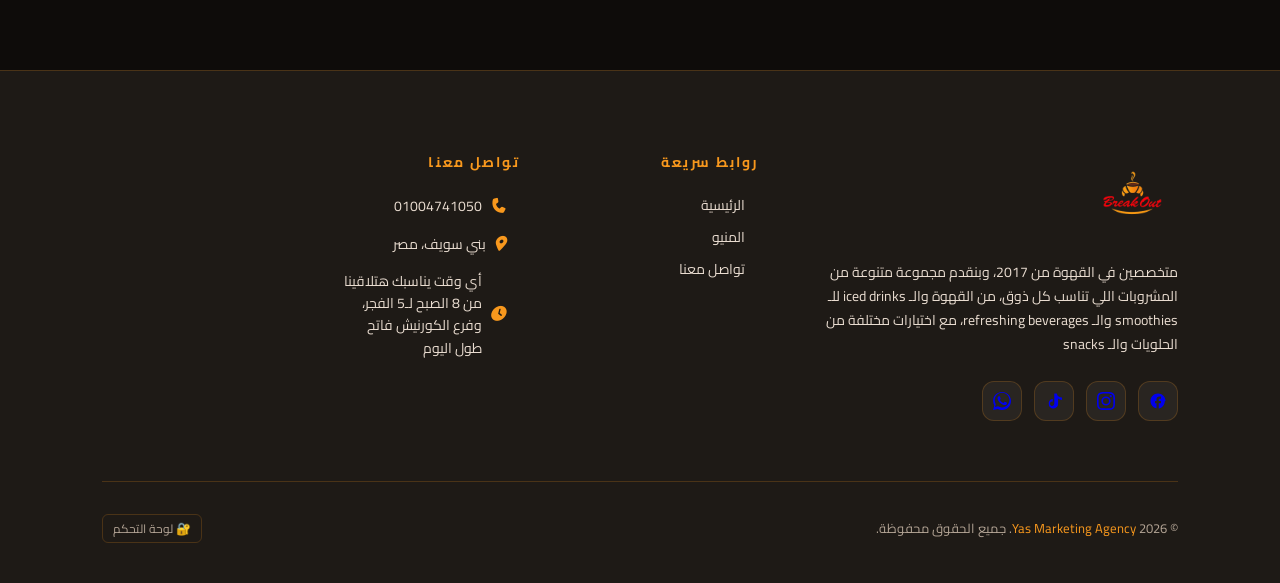
==== commit 3012fdf3: "Add files via upload" ====
--- a/index.html
+++ b/index.html
@@ -1,41 +1,41 @@
-<!DOCTYPE html>
-<html lang="ar" data-theme="dark" dir="rtl">
-<head>
-  <meta charset="UTF-8" />
-  <meta name="viewport" content="width=device-width, initial-scale=1.0" />
-  <meta name="description" content="خلي يومك احلى مع بريك اوت" />
-  <title>بريك أوت كافيه | Break Out Cafe</title>
-
-  <!-- Fonts -->
-  <link rel="preconnect" href="https://fonts.googleapis.com" />
-  <link rel="preconnect" href="https://fonts.gstatic.com" crossorigin />
-  <link href="https://fonts.googleapis.com/css2?family=Alexandria:wght@400;600;700;800&family=Cairo:wght@300;400;600;700;800&family=Poppins:wght@300;400;500;600;700;800&family=Satisfy&display=swap" rel="stylesheet" />
-
-  <!-- CSS -->
-  <link rel="stylesheet" href="assets/css/style.css" />
-  <link rel="stylesheet" href="assets/css/responsive.css" />
-  <link rel="stylesheet" href="https://cdn.jsdelivr.net/gh/zuramai/mazer@docs/demo/assets/compiled/css/iconly.css" />
-
-  <style>
-    /* Page-level layout fix */
-    html, body { scroll-behavior: smooth; }
-
-    /* Light theme form inputs */
-    [data-theme="light"] .form-group input,
-    [data-theme="light"] .form-group select,
-    [data-theme="light"] .newsletter-input {
-      color: #1a1a1a;
-      background: rgba(248, 152, 29, 0.06);
-      border-color: rgba(248, 152, 29, 0.2);
-    }
-
-    [data-theme="light"] .form-group select option { background: #fff; color: #1a1a1a; }
-  </style>
-</head>
-<body>
-
-<!-- ─── CUSTOM CURSOR ─────────────────────── -->
-<div class="cursor-dot"></div>
+<!DOCTYPE html>
+<html lang="ar" data-theme="dark" dir="rtl">
+<head>
+  <meta charset="UTF-8" />
+  <meta name="viewport" content="width=device-width, initial-scale=1.0" />
+  <meta name="description" content="خلي يومك احلى مع بريك اوت" />
+  <title>بريك أوت كافيه | Break Out Cafe</title>
+
+  <!-- Fonts -->
+  <link rel="preconnect" href="https://fonts.googleapis.com" />
+  <link rel="preconnect" href="https://fonts.gstatic.com" crossorigin />
+  <link href="https://fonts.googleapis.com/css2?family=Alexandria:wght@400;600;700;800&family=Cairo:wght@300;400;600;700;800&family=Poppins:wght@300;400;500;600;700;800&family=Satisfy&display=swap" rel="stylesheet" />
+
+  <!-- CSS -->
+  <link rel="stylesheet" href="assets/css/style.css" />
+  <link rel="stylesheet" href="assets/css/responsive.css" />
+  <link rel="stylesheet" href="https://cdnjs.cloudflare.com/ajax/libs/font-awesome/6.5.1/css/all.min.css" />
+
+  <style>
+    /* Page-level layout fix */
+    html, body { scroll-behavior: smooth; }
+
+    /* Light theme form inputs */
+    [data-theme="light"] .form-group input,
+    [data-theme="light"] .form-group select,
+    [data-theme="light"] .newsletter-input {
+      color: #1a1a1a;
+      background: rgba(248, 152, 29, 0.06);
+      border-color: rgba(248, 152, 29, 0.2);
+    }
+
+    [data-theme="light"] .form-group select option { background: #fff; color: #1a1a1a; }
+  </style>
+</head>
+<body>
+
+<!-- ─── CUSTOM CURSOR ─────────────────────── -->
+<div class="cursor-dot"></div>
 <div class="cursor-ring"></div>
 
 <!-- ─── SCROLL PROGRESS ─────────────────── -->
@@ -159,270 +159,281 @@
   <div id="spaccaNoResults" class="spacca-no-results" style="display:none;">
     <span class="no-results-icon">🔍</span>
     <h3>لم يتم العثور على نتائج</h3>
-    <p>جرب البحث عن كلمة أخرى أو تصفح الأقسام.</p>
-    <button id="resetFiltersBtn" class="btn-outline">إعادة ضبط الفلاتر</button>
-  </div>
-</section>
-
-<!-- ─── BRANCHES & CONTACT ─────────────────── -->
-<section class="section" id="contact" data-section="contact">
-  <div class="section-header" style="text-align: center; margin-bottom: 50px;">
-    <span class="branch-badge" data-i18n="contact_badge">فروعنا</span>
-    <h2 class="section-title reveal" >فروعنا</h2>
-    <p class="section-subtitle reveal reveal-delay-1">بريك اوت مستنيكم في فروعنا 🤎☕
-      تعالوا اقضوا وقت حلو، واستمتعوا بقهوتنا المميزة وأجوائنا اللي هتخليكم تحبوا ترجعولنا كل مرة. ✨</p>
-  </div>
-
-  <div class="branches-grid reveal reveal-delay-2">
-    <!-- Branch 1 -->
-    <div class="branch-card">
-      <div class="branch-card-header">
-        <div class="branch-card-icon"><i class="iconly-boldLocation"></i></div>
-        <h3 class="branch-card-title" data-i18n="branch_nile_corniche">فرع كورنيش النيل : قبل مدخل أبو سليم</h3>
-      </div>
-      <a href="tel:+201101152532" class="branch-card-phone">
-        <i class="iconly-boldCall"></i>
-        <span>01101152532</span>
-      </a>
-    </div>
-
-    <!-- Branch 2 -->
-    <div class="branch-card">
-      <div class="branch-card-header">
-        <div class="branch-card-icon"><i class="iconly-boldLocation"></i></div>
-        <h3 class="branch-card-title" data-i18n="branch_abdelsalam_aref">فرع شارع عبدالسلام عارف : بجوار سامسونج</h3>
-      </div>
-      <a href="tel:+201116975753" class="branch-card-phone">
-        <i class="iconly-boldCall"></i>
-        <span>01116975753</span>
-      </a>
-    </div>
-
-    <!-- Branch 3 -->
-    <div class="branch-card">
-      <div class="branch-card-header">
-        <div class="branch-card-icon"><i class="iconly-boldLocation"></i></div>
-        <h3 class="branch-card-title" data-i18n="branch_sports_club">فرع النادي الرياضي</h3>
-      </div>
-      <a href="tel:+201101141449" class="branch-card-phone">
-        <i class="iconly-boldCall"></i>
-        <span>01101141449</span>
-      </a>
-    </div>
-
-    <!-- Branch 4 -->
-    <div class="branch-card">
-      <div class="branch-card-header">
-        <div class="branch-card-icon"><i class="iconly-boldLocation"></i></div>
-        <h3 class="branch-card-title" data-i18n="branch_east">فرع الشرق</h3>
-      </div>
-      <div class="branch-card-phone" style="opacity: 0.7; cursor: default;">
-        <i class="iconly-boldCall"></i>
-        <span>01021095849</span>
-      </div>
-    </div>
-  </div>
-</section>
-
-<!-- ─── FOOTER ───────────────────────────── -->
-<footer>
-  <div class="footer-grid">
-    <div class="footer-brand">
-      <img src="assets/images/logo.png" alt="Break Out" style="height:95px; width:auto; object-fit:contain; margin-bottom:15px; display:block;" />
-      <p>متخصصين في القهوة من 2017، وبنقدم مجموعة متنوعة من المشروبات اللي تناسب كل ذوق، من القهوة والـ iced drinks للـ smoothies والـ refreshing beverages، مع اختيارات مختلفة من الحلويات والـ snacks</p>
-      <div class="social-icons">
-        <a href="https://www.facebook.com/BreakOut.bns" class="social-icon" data-hover title="Facebook" aria-label="Facebook">
-          <svg viewBox="0 0 24 24" width="18" height="18" fill="currentColor" style="display: inline-block; vertical-align: middle;"><path d="M22 12c0-5.52-4.48-10-10-10S2 6.48 2 12c0 4.84 3.44 8.87 8 9.8V15H8v-3h2V9.5C10 7.57 11.57 6 13.5 6H16v3h-2c-.55 0-1 .45-1 1v2h3v3h-3v6.95c4.56-.93 8-4.96 8-9.75z"/></svg>
-        </a>
-        <a href="https://www.instagram.com/breakout___1?igsh=bWM3YjRiOGlnMnQ4" class="social-icon" data-hover title="Instagram" aria-label="Instagram">
-          <svg viewBox="0 0 24 24" width="18" height="18" fill="currentColor" style="display: inline-block; vertical-align: middle;"><path d="M12 2.163c3.204 0 3.584.012 4.85.07 3.252.148 4.771 1.691 4.919 4.919.058 1.265.069 1.645.069 4.849 0 3.205-.012 3.584-.069 4.849-.149 3.225-1.664 4.771-4.919 4.919-1.266.058-1.644.07-4.85.07-3.204 0-3.584-.012-4.849-.07-3.26-.149-4.771-1.699-4.919-4.92-.058-1.265-.07-1.644-.07-4.849 0-3.204.013-3.583.07-4.849.149-3.227 1.664-4.771 4.919-4.919 1.266-.057 1.645-.069 4.849-.069zM12 0C8.741 0 8.333.014 7.053.072 2.695.272.273 2.69.073 7.051.014 8.333 0 8.741 0 12c0 3.259.014 3.668.072 4.948.2 4.358 2.618 6.78 6.98 6.98 1.281.058 1.689.072 4.948.072 3.259 0 3.668-.014 4.948-.072 4.354-.2 6.782-2.618 6.979-6.98.059-1.28.073-1.689.073-4.948 0-3.259-.014-3.667-.072-4.947-.196-4.354-2.617-6.78-6.979-6.98C15.668.014 15.259 0 12 0zm0 5.838a6.162 6.162 0 1 0 0 12.324 6.162 6.162 0 0 0 0-12.324zM12 16a4 4 0 1 1 0-8 4 4 0 0 1 0 8zm6.406-11.845a1.44 1.44 0 1 0 0 2.881 1.44 1.44 0 0 0 0-2.881z"/></svg>
-        </a>
-        <a href="https://www.tiktok.com/@break.out35?_r=1&_t=ZS-98Lwj0wVlUj" class="social-icon" data-hover title="TikTok" aria-label="TikTok">
-          <svg viewBox="0 0 24 24" width="18" height="18" fill="currentColor" style="display: inline-block; vertical-align: middle;"><path d="M19.59 6.69a4.83 4.83 0 0 1-3.77-4.25V2h-3.45v13.67a2.89 2.89 0 0 1-5.2 1.74 2.89 2.89 0 0 1 2.31-4.64 2.93 2.93 0 0 1 .88.13V9.4a6.84 6.84 0 0 0-1-.05A6.33 6.33 0 0 0 5 15.69a6.33 6.33 0 0 0 10.86 4.43 6.22 6.22 0 0 0 1.58-4.13V8.78a8.23 8.23 0 0 0 5.2 1.84V7.19a4.8 4.8 0 0 1-3.05-.5z"/></svg>
-        </a>
-        <a href="https://wa.me/201004741050" class="social-icon" data-hover title="WhatsApp" aria-label="WhatsApp">
-          <svg viewBox="0 0 24 24" width="18" height="18" fill="currentColor" style="display: inline-block; vertical-align: middle;"><path d="M.057 24l1.687-6.163c-1.041-1.804-1.588-3.849-1.587-5.946C.06 5.348 5.397.01 12.008.01c3.202.001 6.212 1.246 8.477 3.514 2.266 2.268 3.507 5.28 3.505 8.484-.004 6.657-5.34 11.997-11.953 11.997-2.005-.001-3.973-.504-5.714-1.463L0 24zm6.59-4.846c1.6.95 3.498 1.45 5.41 1.451 5.428 0 9.845-4.394 9.848-9.799.002-2.618-1.01-5.08-2.853-6.927C17.202 2.031 14.74 1.02 12.13 1.02 6.702 1.02 2.286 5.413 2.284 10.819c-.001 1.96.512 3.878 1.488 5.56l-.996 3.637 3.871-.976zm11.377-5.06c-.312-.156-1.85-.912-2.131-1.014-.283-.102-.488-.153-.693.155-.205.309-.796 1.013-.976 1.218-.18.203-.36.23-.672.074-.312-.156-1.318-.485-2.51-1.548-.928-.827-1.554-1.85-1.737-2.16-.18-.309-.02-.477.136-.632.14-.14.312-.36.468-.54.156-.18.208-.309.312-.513.104-.206.052-.387-.026-.54-.078-.156-.693-1.67-.95-2.285-.25-.605-.503-.522-.693-.532-.18-.01-.385-.01-.591-.01-.205 0-.538.077-.82.384-.282.309-1.077 1.053-1.077 2.568 0 1.516 1.102 2.982 1.256 3.187.154.205 2.17 3.31 5.256 4.64.734.317 1.309.507 1.758.65.738.234 1.41.201 1.94.122.592-.088 1.85-.756 2.112-1.448.263-.692.263-1.285.185-1.408-.078-.123-.283-.205-.595-.361z"/></svg>
-        </a>
-      </div>
-    </div>
-
-    <div class="footer-col">
-      <h4 data-i18n="footer_links">روابط سريعة</h4>
-      <ul class="footer-links">
-        <li><a href="#home" data-i18n="nav_home">الرئيسية</a></li>
-        <li><a href="#menu" data-i18n="nav_menu">المنيو</a></li>
-        <li><a href="#contact" data-i18n="nav_contact">تواصل معنا</a></li>
-      </ul>
-    </div>
-
-    <div class="footer-col">
-      <h4 data-i18n="footer_contact">تواصل معنا</h4>
-      <ul class="footer-links" style="gap:14px;">
-        <li>
-          <a href="tel:+201004741050" style="display: flex; align-items: center; gap: 8px;">
-            <i class="iconly-boldCall" style="color: var(--gold); font-size: 15px;"></i>
-            <span>01004741050</span>
-          </a>
-        </li>
-        <li>
-
-        </li>
-        <li>
-          <a href="#contact" style="display: flex; align-items: center; gap: 8px;">
-            <i class="iconly-boldLocation" style="color: var(--gold); font-size: 15px;"></i>
-            <span >بني سويف، مصر</span>
-          </a>
-        </li>
-        <li>
-          <a href="#contact" style="display: flex; align-items: center; gap: 8px;">
-            <i class="iconly-boldTime-Circle" style="color: var(--gold); font-size: 15px;"></i>
-            <span> أي وقت يناسبك هتلاقينا من 8 الصبح لـ5 الفجر، وفرع الكورنيش فاتح طول اليوم</span>
-          </a>
-        </li>
-      </ul>
-    </div>
-  </div>
-
-  <div class="footer-bottom" style="display: flex; justify-content: space-between; align-items: center; flex-wrap: wrap; gap: 12px;">
-    <p>© 2026 <a href="https://www.facebook.com/YASmarketingagency">Yas Marketing Agency</a>. جميع الحقوق محفوظة.</p>
-    <a href="admin.html" target="_blank" style="color: var(--text-muted); font-size: 12px; text-decoration: none; display: flex; align-items: center; gap: 6px; padding: 4px 10px; border-radius: 6px; border: 1px solid var(--border); transition: var(--transition);" onmouseover="this.style.color='var(--gold)'; this.style.borderColor='var(--gold)';" onmouseout="this.style.color='var(--text-muted)'; this.style.borderColor='var(--border)';">
-      <span>🔐 لوحة التحكم</span>
-    </a>
-  </div>
-</footer>
-
-<!-- ─── FLOATING ACTION BUTTONS ──────────── -->
-
-
-<!-- ─── LIGHTBOX ──────────────────────────── -->
-<div id="lightbox" class="lightbox">
-  <button class="lightbox-close" aria-label="إغلاق">✕</button>
-  <img id="lightboxImg" src="" alt="معاينة الصور" />
-</div>
-
-<!-- ─── SPACCA ITEM DETAIL MODAL ─────────── -->
-<div id="menuItemModal" class="spacca-modal hidden">
-  <div class="spacca-modal-overlay" onclick="closeModal()"></div>
-  <div class="spacca-modal-card">
-    <button class="spacca-modal-close" onclick="closeModal()" aria-label="إغلاق النافذة">&times;</button>
-    <div class="spacca-modal-header" style="display: flex; gap: 18px; align-items: center;">
-      <div class="spacca-modal-image-wrapper" style="width: 80px; height: 80px; border-radius: 50%; overflow: hidden; border: 2px solid var(--gold); flex-shrink: 0; background: rgba(255,255,255,0.02);">
-        <img id="modalProductImg" src="" alt="" style="width: 100%; height: 100%; object-fit: cover;">
-      </div>
-      <div class="spacca-modal-emoji" id="modalEmoji" style="display: none;">☕</div>
-      <div class="spacca-modal-meta">
-        <span class="badge badge-popular" id="modalBadge">مفضل</span>
-        <h3 id="modalTitle">اسم المنتج</h3>
-        <div class="menu-stars" id="modalStars">★★★★★</div>
-      </div>
-    </div>
-    <div class="spacca-modal-body">
-      <p class="spacca-modal-desc" id="modalDesc">وصف المنتج...</p>
-
-      <!-- Size options container -->
-      <div class="spacca-modal-sizes-section" id="modalSizesContainer" style="margin-bottom: 20px; display: none;">
-        <span class="info-label" data-i18n="select_size" style="display:block; margin-bottom:8px; font-weight:bold; font-size:13px; color:var(--text-muted);">اختر الحجم</span>
-        <div class="size-options-grid" id="modalSizeOptions" style="display: flex; gap: 10px;"></div>
-      </div>
-
-      <div class="spacca-modal-actions" style="display: flex; align-items: center; justify-content: space-between; margin-top: 24px; padding-top: 16px; border-top: 1px solid var(--border);">
-        <div class="spacca-modal-price" id="modalPrice" style="font-size: 20px; font-weight: 800; color: var(--gold); font-family: 'Poppins', sans-serif;">0 ج.م</div>
-        <button id="modalAddToCartBtn" onclick="addModalItemToCart()" class="btn-primary" style="padding: 10px 24px; border-radius: 50px; font-weight: bold; border: none; cursor: pointer; display: flex; align-items: center; gap: 8px;">
-          <i class="iconly-boldBuy"></i>
-          <span data-i18n="add_to_cart">أضف للسلة</span>
-        </button>
-      </div>
-    </div>
-  </div>
-</div>
-
-<!-- ─── FLOATING CART DRAWER ─────────────── -->
-<div id="cartDrawer" class="cart-drawer-overlay hidden" style="position: fixed; inset: 0; z-index: 99999; display: none; background: rgba(0,0,0,0.6); backdrop-filter: blur(4px); -webkit-backdrop-filter: blur(4px);">
-  <div class="cart-drawer-backdrop" onclick="closeCart()" style="position: absolute; inset: 0;"></div>
-  <div class="cart-drawer" style="position: absolute; top: 0; bottom: 0; right: 0; width: 100%; max-width: 420px; background: var(--bg-card); border-left: 1px solid var(--border); box-shadow: -10px 0 30px rgba(0,0,0,0.5); display: flex; flex-direction: column; transform: translateX(100%); transition: transform 0.3s ease;">
-    
-    <div class="cart-drawer-header" style="padding: 20px; border-bottom: 1px solid var(--border); display: flex; align-items: center; justify-content: space-between;">
-      <div style="display: flex; align-items: center; gap: 10px;">
-        <i class="iconly-boldBuy" style="color: var(--gold); font-size: 22px;"></i>
-        <h3 data-i18n="cart_title_drawer" style="font-family: inherit; font-size: 18px; font-weight: bold; margin: 0;">سلة طلباتك</h3>
-      </div>
-      <button onclick="closeCart()" style="background: none; border: none; color: var(--text-muted); font-size: 20px; cursor: pointer; padding: 4px;">&times;</button>
-    </div>
-
-    <div id="cartItemsList" class="cart-drawer-body" style="flex: 1; overflow-y: auto; padding: 20px; display: flex; flex-direction: column; gap: 16px;">
-      <!-- Dynamic cart items -->
-    </div>
-
-    <div class="cart-drawer-footer" style="padding: 20px; border-top: 1px solid var(--border); background: var(--bg-secondary);">
-      <div style="display: flex; justify-content: space-between; align-items: center; margin-bottom: 16px;">
-        <span data-i18n="total_amount" style="font-size: 14px; font-weight: bold; color: var(--text-muted);">المجموع الإجمالي:</span>
-        <span id="cartTotalSum" style="font-size: 20px; font-weight: 800; color: var(--gold); font-family: 'Poppins', sans-serif;">0 ج.م</span>
-      </div>
-
-      <!-- Branch Selection -->
-      <div class="checkout-form-group" style="margin-bottom: 12px;">
-        <label class="checkout-form-label" data-i18n="select_branch" style="display: block; font-size: 12px; font-weight: bold; color: var(--text-muted); margin-bottom: 6px; text-transform: uppercase;">اختر الفرع الأقرب إليك</label>
-        <select id="checkoutBranch" class="checkout-form-select" style="width: 100%; padding: 10px 14px; border-radius: 12px; border: 1px solid var(--border); background: var(--bg-card); color: var(--text-primary); font-family: inherit; font-size: 13px;">
-          <option value="فرع كورنيش النيل : قبل مدخل أبو سليم" data-i18n="branch_nile_corniche">فرع كورنيش النيل : قبل مدخل أبو سليم</option>
-          <option value="فرع شارع عبدالسلام عارف : بجوار سامسونج" data-i18n="branch_abdelsalam_aref">فرع شارع عبدالسلام عارف : بجوار سامسونج</option>
-          <option value="فرع النادي الرياضي" data-i18n="branch_sports_club">فرع النادي الرياضي</option>
-          <option value="فرع الشرق" data-i18n="branch_east">فرع الشرق</option>
-        </select>
-      </div>
-
-      <!-- Order Type -->
-      <div class="checkout-form-group" style="margin-bottom: 12px;">
-        <label class="checkout-form-label" data-i18n="order_type_label" style="display: block; font-size: 12px; font-weight: bold; color: var(--text-muted); margin-bottom: 6px; text-transform: uppercase;">طريقة الاستلام</label>
-        <div style="display: flex; gap: 10px;">
-          <label style="flex: 1; display: flex; align-items: center; gap: 6px; padding: 10px 12px; border-radius: 10px; border: 1px solid var(--border); background: var(--bg-card); cursor: pointer; font-size: 13px;">
-            <input type="radio" name="orderType" value="dine_in" checked onchange="toggleOrderTypeFields(this.value)" />
-            <span data-i18n="order_type_dine_in">استلام من الفرع</span>
-          </label>
-          <label style="flex: 1; display: flex; align-items: center; gap: 6px; padding: 10px 12px; border-radius: 10px; border: 1px solid var(--border); background: var(--bg-card); cursor: pointer; font-size: 13px;">
-            <input type="radio" name="orderType" value="delivery" onchange="toggleOrderTypeFields(this.value)" />
-            <span data-i18n="order_type_delivery">توصيل دليفري</span>
-          </label>
-        </div>
-      </div>
-
-      <!-- Delivery Details Section -->
-      <div id="deliveryFieldsSection" style="display: none; flex-direction: column; gap: 10px; margin-bottom: 12px;">
-        <div class="checkout-form-group">
-          <label class="checkout-form-label" data-i18n="label_governorate" style="display: block; font-size: 12px; font-weight: bold; color: var(--text-muted); margin-bottom: 6px; text-transform: uppercase;">المحافظة</label>
-          <select id="deliveryGovernorate" class="checkout-form-select" style="width: 100%; padding: 10px 14px; border-radius: 12px; border: 1px solid var(--border); background: var(--bg-card); color: var(--text-primary); font-family: inherit; font-size: 13px;">
-            <option value="بني سويف" data-i18n="gov_beni_suef">بني سويف</option>
-            <option value="القاهرة" data-i18n="gov_cairo">القاهرة</option>
-            <option value="الجيزة" data-i18n="gov_giza">الجيزة</option>
-          </select>
-        </div>
-      </div>
-    </div>
-  </div>
-</div>
-
-<!-- ─── PHONE VERIFICATION MODAL ───────────── -->
-<div id="phoneModal" class="phone-modal-container hidden" style="position: fixed; inset: 0; z-index: 999999; display: none; align-items: center; justify-content: center; background: rgba(0,0,0,0.6); backdrop-filter: blur(4px); -webkit-backdrop-filter: blur(4px); padding: 16px; opacity: 0; transition: opacity 0.3s ease;">
-  <div class="phone-modal-overlay" onclick="closePhoneModal(true)" style="position: absolute; inset: 0;"></div>
-  <div class="phone-modal-card" style="position: relative; background: var(--bg-card); border: 1px solid var(--border); border-radius: 24px; padding: 32px; max-width: 400px; width: 100%; display: flex; flex-direction: column; gap: 20px; box-shadow: 0 20px 40px rgba(0,0,0,0.5); transform: translateY(30px); transition: transform 0.3s ease, opacity 0.3s ease;">
-    <h3 data-i18n="modal_phone_title" style="font-family: inherit; font-size: 20px; font-weight: bold; color: var(--gold); margin: 0; text-align: center;">بيانات التسليم والاتصال</h3>
-    <div class="phone-modal-body" style="display: flex; flex-direction: column; gap: 14px;">
-      <div class="checkout-form-group">
-        <input type="text" id="customerNameInput" placeholder="الاسم بالكامل *" class="phone-modal-input" required style="width: 100%; padding: 12px 16px; border-radius: 12px; border: 1px solid var(--border); background: var(--bg-secondary); color: var(--text-primary); font-family: inherit; font-size: 14px;" />
-      </div>
-      <div class="checkout-form-group">
-        <input type="tel" id="customerPhoneInput" placeholder="رقم الهاتف المحمول *" class="phone-modal-input" required style="width: 100%; padding: 12px 16px; border-radius: 12px; border: 1px solid var(--border); background: var(--bg-secondary); color: var(--text-primary); font-family: inherit; font-size: 14px;" />
-      </div>
-      <p id="phoneErrorMsg" class="phone-modal-error" style="display: none; color: #ff5252; font-size: 11px; font-weight: bold; margin: 0;"></p>
-    </div>
-    <div class="phone-modal-footer" style="display: flex; gap: 12px; margin-top: 10px;">
-      <button onclick="closePhoneModal(true)" class="phone-modal-btn cancel" data-i18n="btn_cancel" style="flex: 1; padding: 12px; background: none; border: 1px solid var(--border); border-radius: 12px; color: var(--text-secondary); font-family: inherit; font-size: 14px; font-weight: bold; cursor: pointer; transition: var(--transition);">إلغاء</button>
-      <button onclick="confirmPhoneAndSend()" class="phone-modal-btn confirm" data-i18n="btn_confirm_send" style="flex: 1; padding: 12px; background: var(--accent-gradient); border: none; border-radius: 12px; color: var(--bg-primary); font-family: inherit; font-size: 14px; font-weight: bold; cursor: pointer; transition: var(--transition);">تأكيد وإرسال</button>
-    </div>
-  </div>
-</div>
-
-<!-- ─── SCRIPTS ──────────────────────────── -->
-<script src="assets/js/config.js"></script>
-<script src="assets/js/main.js"></script>
-</body>
+
+    <p>جرب البحث عن كلمة أخرى أو تصفح الأقسام.</p>
+    <button id="resetFiltersBtn" class="btn-outline">إعادة ضبط الفلاتر</button>
+  </div>
+</section>
+
+<!-- ─── BRANCHES & CONTACT ─────────────────── -->
+<section class="section" id="contact" data-section="contact">
+  <div class="section-header" style="text-align: center; margin-bottom: 50px;">
+    <span class="branch-badge" data-i18n="contact_badge">فروعنا</span>
+    <h2 class="section-title reveal" >فروعنا</h2>
+    <p class="section-subtitle reveal reveal-delay-1">بريك اوت مستنيكم في فروعنا 🤎☕
+      تعالوا اقضوا وقت حلو، واستمتعوا بقهوتنا المميزة وأجوائنا اللي هتخليكم تحبوا ترجعولنا كل مرة. ✨</p>
+  </div>
+
+  <div class="branches-grid reveal reveal-delay-2">
+    <!-- Branch 1 -->
+    <div class="branch-card">
+      <div class="branch-card-header">
+        <div class="branch-card-icon"><i class="iconly-boldLocation"></i></div>
+        <h3 class="branch-card-title" data-i18n="branch_nile_corniche">فرع كورنيش النيل : قبل مدخل أبو سليم</h3>
+      </div>
+      <a href="tel:+201101152532" class="branch-card-phone">
+        <i class="iconly-boldCall"></i>
+        <span>01101152532</span>
+      </a>
+    </div>
+
+    <!-- Branch 2 -->
+    <div class="branch-card">
+      <div class="branch-card-header">
+        <div class="branch-card-icon"><i class="iconly-boldLocation"></i></div>
+        <h3 class="branch-card-title" data-i18n="branch_abdelsalam_aref">فرع شارع عبدالسلام عارف : بجوار سامسونج</h3>
+      </div>
+      <a href="tel:+201116975753" class="branch-card-phone">
+        <i class="iconly-boldCall"></i>
+        <span>01116975753</span>
+      </a>
+    </div>
+
+    <!-- Branch 3 -->
+    <div class="branch-card">
+      <div class="branch-card-header">
+        <div class="branch-card-icon"><i class="iconly-boldLocation"></i></div>
+        <h3 class="branch-card-title" data-i18n="branch_sports_club">فرع النادي الرياضي</h3>
+      </div>
+      <a href="tel:+201101141449" class="branch-card-phone">
+        <i class="iconly-boldCall"></i>
+        <span>01101141449</span>
+      </a>
+    </div>
+
+    <!-- Branch 4 -->
+    <div class="branch-card">
+      <div class="branch-card-header">
+        <div class="branch-card-icon"><i class="iconly-boldLocation"></i></div>
+        <h3 class="branch-card-title" data-i18n="branch_east">فرع الشرق</h3>
+      </div>
+      <div class="branch-card-phone" style="opacity: 0.7; cursor: default;">
+        <i class="iconly-boldCall"></i>
+        <span>01021095849</span>
+      </div>
+    </div>
+  </div>
+</section>
+
+<!-- ─── FOOTER ───────────────────────────── -->
+<footer>
+  <div class="footer-grid">
+    <div class="footer-brand">
+      <img src="assets/images/logo.png" alt="Break Out" style="height:95px; width:auto; object-fit:contain; margin-bottom:15px; display:block;" />
+      <p>متخصصين في القهوة من 2017، وبنقدم مجموعة متنوعة من المشروبات اللي تناسب كل ذوق، من القهوة والـ iced drinks للـ smoothies والـ refreshing beverages، مع اختيارات مختلفة من الحلويات والـ snacks</p>
+      <div class="social-icons">
+        <a href="https://www.facebook.com/BreakOut.bns" class="social-icon" data-hover title="Facebook" aria-label="Facebook">
+          <svg viewBox="0 0 24 24" width="18" height="18" fill="currentColor" style="display: inline-block; vertical-align: middle;"><path d="M22 12c0-5.52-4.48-10-10-10S2 6.48 2 12c0 4.84 3.44 8.87 8 9.8V15H8v-3h2V9.5C10 7.57 11.57 6 13.5 6H16v3h-2c-.55 0-1 .45-1 1v2h3v3h-3v6.95c4.56-.93 8-4.96 8-9.75z"/></svg>
+        </a>
+        <a href="https://www.instagram.com/breakout___1?igsh=bWM3YjRiOGlnMnQ4" class="social-icon" data-hover title="Instagram" aria-label="Instagram">
+          <svg viewBox="0 0 24 24" width="18" height="18" fill="currentColor" style="display: inline-block; vertical-align: middle;"><path d="M12 2.163c3.204 0 3.584.012 4.85.07 3.252.148 4.771 1.691 4.919 4.919.058 1.265.069 1.645.069 4.849 0 3.205-.012 3.584-.069 4.849-.149 3.225-1.664 4.771-4.919 4.919-1.266.058-1.644.07-4.85.07-3.204 0-3.584-.012-4.849-.07-3.26-.149-4.771-1.699-4.919-4.92-.058-1.265-.07-1.644-.07-4.849 0-3.204.013-3.583.07-4.849.149-3.227 1.664-4.771 4.919-4.919 1.266-.057 1.645-.069 4.849-.069zM12 0C8.741 0 8.333.014 7.053.072 2.695.272.273 2.69.073 7.051.014 8.333 0 8.741 0 12c0 3.259.014 3.668.072 4.948.2 4.358 2.618 6.78 6.98 6.98 1.281.058 1.689.072 4.948.072 3.259 0 3.668-.014 4.948-.072 4.354-.2 6.782-2.618 6.979-6.98.059-1.28.073-1.689.073-4.948 0-3.259-.014-3.667-.072-4.947-.196-4.354-2.617-6.78-6.979-6.98C15.668.014 15.259 0 12 0zm0 5.838a6.162 6.162 0 1 0 0 12.324 6.162 6.162 0 0 0 0-12.324zM12 16a4 4 0 1 1 0-8 4 4 0 0 1 0 8zm6.406-11.845a1.44 1.44 0 1 0 0 2.881 1.44 1.44 0 0 0 0-2.881z"/></svg>
+        </a>
+        <a href="https://www.tiktok.com/@break.out35?_r=1&_t=ZS-98Lwj0wVlUj" class="social-icon" data-hover title="TikTok" aria-label="TikTok">
+          <svg viewBox="0 0 24 24" width="18" height="18" fill="currentColor" style="display: inline-block; vertical-align: middle;"><path d="M19.59 6.69a4.83 4.83 0 0 1-3.77-4.25V2h-3.45v13.67a2.89 2.89 0 0 1-5.2 1.74 2.89 2.89 0 0 1 2.31-4.64 2.93 2.93 0 0 1 .88.13V9.4a6.84 6.84 0 0 0-1-.05A6.33 6.33 0 0 0 5 15.69a6.33 6.33 0 0 0 10.86 4.43 6.22 6.22 0 0 0 1.58-4.13V8.78a8.23 8.23 0 0 0 5.2 1.84V7.19a4.8 4.8 0 0 1-3.05-.5z"/></svg>
+        </a>
+        <a href="https://wa.me/201004741050" class="social-icon" data-hover title="WhatsApp" aria-label="WhatsApp">
+          <svg viewBox="0 0 24 24" width="18" height="18" fill="currentColor" style="display: inline-block; vertical-align: middle;"><path d="M.057 24l1.687-6.163c-1.041-1.804-1.588-3.849-1.587-5.946C.06 5.348 5.397.01 12.008.01c3.202.001 6.212 1.246 8.477 3.514 2.266 2.268 3.507 5.28 3.505 8.484-.004 6.657-5.34 11.997-11.953 11.997-2.005-.001-3.973-.504-5.714-1.463L0 24zm6.59-4.846c1.6.95 3.498 1.45 5.41 1.451 5.428 0 9.845-4.394 9.848-9.799.002-2.618-1.01-5.08-2.853-6.927C17.202 2.031 14.74 1.02 12.13 1.02 6.702 1.02 2.286 5.413 2.284 10.819c-.001 1.96.512 3.878 1.488 5.56l-.996 3.637 3.871-.976zm11.377-5.06c-.312-.156-1.85-.912-2.131-1.014-.283-.102-.488-.153-.693.155-.205.309-.796 1.013-.976 1.218-.18.203-.36.23-.672.074-.312-.156-1.318-.485-2.51-1.548-.928-.827-1.554-1.85-1.737-2.16-.18-.309-.02-.477.136-.632.14-.14.312-.36.468-.54.156-.18.208-.309.312-.513.104-.206.052-.387-.026-.54-.078-.156-.693-1.67-.95-2.285-.25-.605-.503-.522-.693-.532-.18-.01-.385-.01-.591-.01-.205 0-.538.077-.82.384-.282.309-1.077 1.053-1.077 2.568 0 1.516 1.102 2.982 1.256 3.187.154.205 2.17 3.31 5.256 4.64.734.317 1.309.507 1.758.65.738.234 1.41.201 1.94.122.592-.088 1.85-.756 2.112-1.448.263-.692.263-1.285.185-1.408-.078-.123-.283-.205-.595-.361z"/></svg>
+        </a>
+      </div>
+    </div>
+
+    <div class="footer-col">
+      <h4 data-i18n="footer_links">روابط سريعة</h4>
+      <ul class="footer-links">
+        <li><a href="#home" data-i18n="nav_home">الرئيسية</a></li>
+        <li><a href="#menu" data-i18n="nav_menu">المنيو</a></li>
+        <li><a href="#contact" data-i18n="nav_contact">تواصل معنا</a></li>
+      </ul>
+    </div>
+
+    <div class="footer-col">
+      <h4 data-i18n="footer_contact">تواصل معنا</h4>
+      <ul class="footer-links" style="gap:14px;">
+        <li>
+          <a href="tel:+201004741050" style="display: flex; align-items: center; gap: 8px;">
+            <i class="iconly-boldCall" style="color: var(--gold); font-size: 15px;"></i>
+            <span>01004741050</span>
+          </a>
+        </li>
+        <li>
+          <a href="#contact" style="display: flex; align-items: center; gap: 8px;">
+            <i class="iconly-boldLocation" style="color: var(--gold); font-size: 15px;"></i>
+            <span>بني سويف، مصر</span>
+          </a>
+        </li>
+        <li>
+          <a href="#contact" style="display: flex; align-items: center; gap: 8px;">
+            <i class="iconly-boldTime-Circle" style="color: var(--gold); font-size: 15px;"></i>
+            <span> أي وقت يناسبك هتلاقينا من 8 الصبح لـ5 الفجر، وفرع الكورنيش فاتح طول اليوم</span>
+          </a>
+        </li>
+      </ul>
+    </div>
+  </div>
+
+  <div class="footer-bottom" style="display: flex; justify-content: space-between; align-items: center; flex-wrap: wrap; gap: 12px;">
+    <p>© 2026 <a href="https://www.facebook.com/YASmarketingagency">Yas Marketing Agency</a>. جميع الحقوق محفوظة.</p>
+    <a href="admin.html" target="_blank" style="color: var(--text-muted); font-size: 12px; text-decoration: none; display: flex; align-items: center; gap: 6px; padding: 4px 10px; border-radius: 6px; border: 1px solid var(--border); transition: var(--transition);" onmouseover="this.style.color='var(--gold)'; this.style.borderColor='var(--gold)';" onmouseout="this.style.color='var(--text-muted)'; this.style.borderColor='var(--border)';">
+      <span>🔐 لوحة التحكم</span>
+    </a>
+  </div>
+</footer>
+
+<!-- ─── FLOATING ACTION BUTTONS ──────────── -->
+
+
+<!-- ─── LIGHTBOX ──────────────────────────── -->
+<div id="lightbox" class="lightbox">
+  <button class="lightbox-close" aria-label="إغلاق">✕</button>
+  <img id="lightboxImg" src="" alt="معاينة الصور" />
+</div>
+
+<!-- ─── SPACCA ITEM DETAIL MODAL ─────────── -->
+<div id="menuItemModal" class="spacca-modal hidden">
+  <div class="spacca-modal-overlay" onclick="closeModal()"></div>
+  <div class="spacca-modal-card">
+    <button class="spacca-modal-close" onclick="closeModal()" aria-label="إغلاق النافذة">&times;</button>
+    <div class="spacca-modal-header">
+      <div class="spacca-modal-image-wrapper">
+        <img id="modalProductImg" src="" alt="" />
+      </div>
+      <div class="spacca-modal-emoji" id="modalEmoji" style="display: none;">☕</div>
+      <div class="spacca-modal-meta">
+        <span class="badge badge-popular" id="modalBadge">مفضل</span>
+        <h3 id="modalTitle">اسم المنتج</h3>
+        <div class="menu-stars" id="modalStars">★★★★★</div>
+      </div>
+    </div>
+    <div class="spacca-modal-body">
+      <p class="spacca-modal-desc" id="modalDesc">وصف المنتج...</p>
+
+      <!-- Size options container -->
+      <div class="spacca-modal-sizes-section" id="modalSizesContainer" style="margin-bottom: 20px; display: none;">
+        <span class="info-label" data-i18n="select_size" style="display:block; margin-bottom:8px; font-weight:bold; font-size:13px; color:var(--text-muted);">اختر الحجم</span>
+        <div class="size-options-grid" id="modalSizeOptions"></div>
+      </div>
+
+      <div class="spacca-modal-actions" style="display: flex; align-items: center; justify-content: space-between; margin-top: 24px; padding-top: 16px; border-top: 1px solid var(--border);">
+        <div class="spacca-modal-price" id="modalPrice" style="font-size: 20px; font-weight: 800; color: var(--gold); font-family: 'Poppins', sans-serif;">0 ج.م</div>
+        <button id="modalAddToCartBtn" onclick="addModalItemToCart()" class="btn-primary" style="padding: 10px 24px; border-radius: 50px; font-weight: bold; border: none; cursor: pointer; display: flex; align-items: center; gap: 8px;">
+          <i class="iconly-boldBuy"></i>
+          <span data-i18n="add_to_cart">أضف للسلة</span>
+        </button>
+      </div>
+    </div>
+  </div>
+</div>
+
+<!-- ─── CART DRAWER ────────────────────────── -->
+<div id="cartModal" class="cart-drawer-modal hidden">
+  <div class="cart-drawer-overlay" onclick="closeCart()"></div>
+  <div class="cart-drawer">
+    
+    <div class="cart-drawer-header">
+      <div style="display: flex; align-items: center; gap: 10px;">
+        <i class="iconly-boldBuy" style="color: var(--gold); font-size: 20px;"></i>
+        <h3 data-i18n="cart_title_drawer" style="font-family: inherit; font-size: 18px; font-weight: bold; color: var(--gold); margin: 0;">سلة الطلبات</h3>
+      </div>
+      <button onclick="closeCart()" class="cart-drawer-close" aria-label="إغلاق السلة">✕</button>
+    </div>
+
+    <div id="cartItems" class="cart-drawer-items"></div>
+
+    <div id="emptyCart" class="cart-drawer-empty">
+      <div class="empty-cart-icon" style="font-size: 48px; opacity: 0.35;">🛒</div>
+      <p class="empty-cart-text" data-i18n="cart_empty" style="font-weight: bold; color: var(--text-secondary); margin: 6px 0 2px 0;">السلة فارغة حالياً</p>
+      <p class="empty-cart-subtext" data-i18n="cart_empty_sub" style="font-size: 13px; color: var(--text-muted); margin: 0;">قم بإضافة مجموعة من المشروبات أو الحلويات الفاخرة.</p>
+    </div>
+
+    <div id="cartCheckout" class="cart-drawer-checkout" style="display: none;">
+      <div class="cart-total-row" style="display: flex; justify-content: space-between; font-weight: bold; font-size: 17px; color: var(--text-primary); margin-bottom: 16px;">
+        <span data-i18n="cart_total_label">الإجمالي الصافي</span>
+        <span id="cartTotal" style="color: var(--gold); font-family: 'Poppins', sans-serif;">0 ج.م</span>
+      </div>
+
+      <div class="checkout-form-group" style="margin-bottom: 14px;">
+        <label class="checkout-form-label" data-i18n="label_branch" style="display: block; font-size: 12px; font-weight: bold; color: var(--text-muted); margin-bottom: 6px; text-transform: uppercase;">اختر الفرع</label>
+        <select id="branchSelect" class="checkout-form-select" style="width: 100%; padding: 10px 14px; border-radius: 12px; border: 1px solid var(--border); background: var(--bg-card); color: var(--text-primary); font-family: inherit; font-size: 13px;">
+          <option value="nile_corniche" data-i18n="branch_nile_corniche">فرع كورنيش النيل : قبل مدخل أبو سليم</option>
+          <option value="abdelsalam_aref" data-i18n="branch_abdelsalam_aref">فرع شارع عبدالسلام عارف : بجوار سامسونج</option>
+          <option value="sports_club" data-i18n="branch_sports_club">فرع النادي الرياضي</option>
+          <option value="east" data-i18n="branch_east">فرع الشرق</option>
+        </select>
+      </div>
+
+      <div class="checkout-type-toggle" style="display: flex; gap: 8px; margin-bottom: 14px;">
+        <label class="checkout-type-option" style="flex: 1; cursor: pointer; text-align: center;">
+          <input type="radio" name="orderType" value="pickup" checked onchange="toggleDeliveryFields()" style="display: none;">
+          <div class="toggle-card" style="padding: 10px; border: 1px solid var(--border); border-radius: 12px; font-size: 13px; font-weight: bold; color: var(--text-secondary); transition: all 0.3s ease; background: var(--bg-card);">استلام من الفرع</div>
+        </label>
+        <label class="checkout-type-option" style="flex: 1; cursor: pointer; text-align: center;">
+          <input type="radio" name="orderType" value="delivery" onchange="toggleDeliveryFields()" style="display: none;">
+          <div class="toggle-card" style="padding: 10px; border: 1px solid var(--border); border-radius: 12px; font-size: 13px; font-weight: bold; color: var(--text-secondary); transition: all 0.3s ease; background: var(--bg-card);">توصيل دليفري</div>
+        </label>
+      </div>
+
+      <div id="deliveryFields" class="checkout-delivery-fields" style="max-height: 0; opacity: 0; overflow: hidden; transition: all 0.4s ease; display: flex; flex-direction: column; gap: 12px;">
+        <div class="checkout-form-group">
+          <label class="checkout-form-label" data-i18n="label_governorate" style="display: block; font-size: 12px; font-weight: bold; color: var(--text-muted); margin-bottom: 6px; text-transform: uppercase;">المحافظة</label>
+          <select id="governorateSelect" class="checkout-form-select" style="width: 100%; padding: 10px 14px; border-radius: 12px; border: 1px solid var(--border); background: var(--bg-card); color: var(--text-primary); font-family: inherit; font-size: 13px;">
+            <option value="بني سويف" data-i18n="gov_beni_suef">بني سويف</option>
+            <option value="القاهرة" data-i18n="gov_cairo">القاهرة</option>
+            <option value="الجيزة" data-i18n="gov_giza">الجيزة</option>
+          </select>
+        </div>
+        <div class="checkout-form-group">
+          <label class="checkout-form-label" data-i18n="label_address" style="display: block; font-size: 12px; font-weight: bold; color: var(--text-muted); margin-bottom: 6px; text-transform: uppercase;">العنوان بالتفصيل</label>
+          <textarea id="deliveryAddress" class="checkout-form-textarea" placeholder="الشارع، البناية، الشقة..." style="width: 100%; padding: 10px 14px; border-radius: 12px; border: 1px solid var(--border); background: var(--bg-card); color: var(--text-primary); font-family: inherit; font-size: 13px; resize: none; height: 60px;"></textarea>
+        </div>
+      </div>
+
+      <div class="checkout-form-group" style="margin-bottom: 16px; margin-top: 12px;">
+        <label class="checkout-form-label" data-i18n="label_notes" style="display: block; font-size: 12px; font-weight: bold; color: var(--text-muted); margin-bottom: 6px; text-transform: uppercase;">ملاحظات إضافية (اختياري)</label>
+        <textarea id="customerNotes" class="checkout-form-textarea" placeholder="أي طلبات خاصة..." style="width: 100%; padding: 10px 14px; border-radius: 12px; border: 1px solid var(--border); background: var(--bg-card); color: var(--text-primary); font-family: inherit; font-size: 13px; resize: none; height: 50px;"></textarea>
+      </div>
+
+      <p id="cartError" class="checkout-error-msg" style="display: none; color: #ff5252; font-size: 12px; font-weight: bold; margin-bottom: 10px;"></p>
+
+      <button onclick="sendOrder()" class="checkout-submit-btn" data-i18n="btn_submit_order" style="width: 100%; padding: 13px; background: var(--accent-gradient); border: none; border-radius: 12px; color: var(--bg-primary); font-family: inherit; font-size: 15px; font-weight: bold; cursor: pointer; transition: var(--transition);">
+        إرسال وتأكيد الطلب عبر واتساب
+      </button>
+    </div>
+  </div>
+</div>
+
+<!-- ─── PHONE VERIFICATION MODAL ───────────── -->
+<div id="phoneModal" class="phone-modal-container hidden">
+  <div class="phone-modal-overlay" onclick="closePhoneModal(true)"></div>
+  <div class="phone-modal-card">
+    <h3 data-i18n="modal_phone_title" style="font-family: inherit; font-size: 20px; font-weight: bold; color: var(--gold); margin: 0; text-align: center;">بيانات التسليم والاتصال</h3>
+    <div class="phone-modal-body" style="display: flex; flex-direction: column; gap: 14px;">
+      <div class="checkout-form-group">
+        <input type="text" id="customerNameInput" placeholder="الاسم بالكامل *" class="phone-modal-input" required style="width: 100%; padding: 12px 16px; border-radius: 12px; border: 1px solid var(--border); background: var(--bg-secondary); color: var(--text-primary); font-family: inherit; font-size: 14px;" />
+      </div>
+      <div class="checkout-form-group">
+        <input type="tel" id="customerPhoneInput" placeholder="رقم الهاتف المحمول *" class="phone-modal-input" required style="width: 100%; padding: 12px 16px; border-radius: 12px; border: 1px solid var(--border); background: var(--bg-secondary); color: var(--text-primary); font-family: inherit; font-size: 14px;" />
+      </div>
+      <p id="phoneErrorMsg" class="phone-modal-error" style="display: none; color: #ff5252; font-size: 11px; font-weight: bold; margin: 0;"></p>
+    </div>
+    <div class="phone-modal-footer" style="display: flex; gap: 12px; margin-top: 10px;">
+      <button onclick="closePhoneModal(true)" class="phone-modal-btn cancel" data-i18n="btn_cancel" style="flex: 1; padding: 12px; background: none; border: 1px solid var(--border); border-radius: 12px; color: var(--text-secondary); font-family: inherit; font-size: 14px; font-weight: bold; cursor: pointer; transition: var(--transition);">إلغاء</button>
+      <button onclick="confirmPhoneAndSend()" class="phone-modal-btn confirm" data-i18n="btn_confirm_send" style="flex: 1; padding: 12px; background: var(--accent-gradient); border: none; border-radius: 12px; color: var(--bg-primary); font-family: inherit; font-size: 14px; font-weight: bold; cursor: pointer; transition: var(--transition);">تأكيد وإرسال</button>
+    </div>
+  </div>
+</div>
+
+<!-- ─── SCRIPTS ──────────────────────────── -->
+<script src="assets/js/config.js"></script>
+<script src="assets/js/main.js"></script>
+</body>
 </html>
--- a/assets/css/style.css
+++ b/assets/css/style.css
@@ -2577,34 +2577,6 @@
   background: var(--accent-gradient);
   color: var(--bg-primary);
   border-color: var(--gold);
-}
-
-/* Toast Notifications */
-.toast-notification {
-  position: fixed;
-  top: 24px;
-  left: 50%;
-  transform: translate(-50%, -50px);
-  background: var(--bg-card);
-  border: 1.5px solid var(--gold);
-  color: var(--text-primary);
-  padding: 12px 28px;
-  border-radius: 50px;
-  font-weight: 600;
-  font-size: 14px;
-  z-index: 1000000;
-  opacity: 0;
-  pointer-events: none;
-  box-shadow: 0 10px 30px rgba(0, 0, 0, 0.4);
-  display: flex;
-  align-items: center;
-  gap: 8px;
-  transition: transform 0.4s cubic-bezier(0.16, 1, 0.3, 1), opacity 0.4s ease;
-}
-
-.toast-notification.show {
-  opacity: 1;
-  transform: translate(-50%, 0);
 }
 
 /* Phone Modal Animations */
@@ -2837,4 +2809,342 @@
   color: var(--text-primary);
 }
 
-
+/* ─── SPACCA ITEM DETAIL MODAL ─────────────────────────── */
+.spacca-modal {
+  position: fixed;
+  inset: 0;
+  z-index: 99999;
+  display: none;
+  align-items: center;
+  justify-content: center;
+  background: rgba(0, 0, 0, 0.75);
+  backdrop-filter: blur(8px);
+  -webkit-backdrop-filter: blur(8px);
+  padding: 20px;
+  opacity: 0;
+  transition: opacity 0.3s ease;
+}
+
+.spacca-modal:not(.hidden) {
+  display: flex;
+  opacity: 1;
+}
+
+.spacca-modal-overlay {
+  position: absolute;
+  inset: 0;
+  cursor: pointer;
+}
+
+.spacca-modal-card {
+  position: relative;
+  width: 100%;
+  max-width: 480px;
+  background: #141414;
+  border: 1px solid rgba(248, 152, 29, 0.25);
+  border-radius: 24px;
+  padding: 32px 28px;
+  box-shadow: 0 25px 60px rgba(0, 0, 0, 0.8), 0 0 30px rgba(248, 152, 29, 0.15);
+  z-index: 2;
+  transform: scale(0.95);
+  transition: transform 0.3s cubic-bezier(0.16, 1, 0.3, 1);
+}
+
+.spacca-modal:not(.hidden) .spacca-modal-card {
+  transform: scale(1);
+}
+
+.spacca-modal-close {
+  position: absolute;
+  top: 18px;
+  left: 18px;
+  background: rgba(255, 255, 255, 0.06);
+  border: 1px solid var(--border);
+  color: var(--text-muted);
+  width: 34px;
+  height: 34px;
+  border-radius: 50%;
+  font-size: 18px;
+  cursor: pointer;
+  display: flex;
+  align-items: center;
+  justify-content: center;
+  transition: var(--transition);
+}
+
+html[dir="ltr"] .spacca-modal-close {
+  left: auto;
+  right: 18px;
+}
+
+.spacca-modal-close:hover {
+  background: rgba(211, 16, 24, 0.2);
+  color: #fff;
+  border-color: rgba(211, 16, 24, 0.4);
+}
+
+.spacca-modal-header {
+  display: flex;
+  align-items: center;
+  gap: 16px;
+  margin-bottom: 20px;
+}
+
+.spacca-modal-image-wrapper {
+  width: 76px;
+  height: 76px;
+  border-radius: 50%;
+  overflow: hidden;
+  border: 2px solid var(--gold);
+  flex-shrink: 0;
+  box-shadow: 0 4px 15px rgba(248, 152, 29, 0.2);
+}
+
+.spacca-modal-image-wrapper img {
+  width: 100%;
+  height: 100%;
+  object-fit: cover;
+}
+
+.spacca-modal-meta h3 {
+  font-size: 18px;
+  font-weight: 700;
+  color: #fff;
+  margin: 4px 0;
+}
+
+.spacca-modal-desc {
+  font-size: 14px;
+  color: var(--text-secondary);
+  line-height: 1.6;
+  margin-bottom: 20px;
+}
+
+.size-options-grid {
+  display: flex;
+  gap: 10px;
+  flex-wrap: wrap;
+}
+
+.size-btn {
+  padding: 8px 18px;
+  border-radius: 30px;
+  border: 1px solid var(--border);
+  background: var(--bg-primary);
+  color: var(--text-secondary);
+  font-size: 13px;
+  font-weight: 600;
+  cursor: pointer;
+  transition: var(--transition);
+}
+
+.size-btn.active, .size-btn:hover {
+  background: var(--accent-gradient);
+  color: var(--bg-primary);
+  border-color: var(--gold);
+  box-shadow: 0 4px 12px rgba(248, 152, 29, 0.25);
+}
+
+/* ─── CART DRAWER COMPLETE ─────────────────────────────── */
+.cart-drawer-modal {
+  position: fixed;
+  inset: 0;
+  z-index: 99999;
+  display: none;
+  background: rgba(0, 0, 0, 0.65);
+  backdrop-filter: blur(8px);
+  -webkit-backdrop-filter: blur(8px);
+  opacity: 0;
+  transition: opacity 0.35s ease;
+}
+
+.cart-drawer-modal:not(.hidden) {
+  display: block;
+  opacity: 1;
+}
+
+.cart-drawer {
+  position: fixed;
+  top: 0;
+  bottom: 0;
+  right: 0;
+  width: 100%;
+  max-width: 440px;
+  background: #161616;
+  border-left: 1px solid var(--border);
+  box-shadow: -10px 0 40px rgba(0, 0, 0, 0.7);
+  display: flex;
+  flex-direction: column;
+  transform: translateX(100%);
+  transition: transform 0.35s cubic-bezier(0.16, 1, 0.3, 1);
+  z-index: 100000;
+}
+
+.cart-drawer-modal:not(.hidden) .cart-drawer {
+  transform: translateX(0) !important;
+}
+
+.cart-drawer-header {
+  padding: 22px 24px;
+  border-bottom: 1px solid var(--border);
+  display: flex;
+  align-items: center;
+  justify-content: space-between;
+  background: #1a1a1a;
+}
+
+.cart-drawer-close {
+  background: rgba(255, 255, 255, 0.05);
+  border: 1px solid var(--border);
+  color: var(--text-muted);
+  width: 32px;
+  height: 32px;
+  border-radius: 50%;
+  font-size: 16px;
+  cursor: pointer;
+  display: flex;
+  align-items: center;
+  justify-content: center;
+  transition: var(--transition);
+}
+
+.cart-drawer-close:hover {
+  background: rgba(211, 16, 24, 0.2);
+  color: #fff;
+  border-color: rgba(211, 16, 24, 0.4);
+}
+
+.cart-drawer-items {
+  flex: 1;
+  overflow-y: auto;
+  padding: 20px 24px;
+  display: flex;
+  flex-direction: column;
+  gap: 14px;
+}
+
+.cart-drawer-empty {
+  flex: 1;
+  display: flex;
+  flex-direction: column;
+  align-items: center;
+  justify-content: center;
+  padding: 30px;
+  text-align: center;
+  gap: 10px;
+}
+
+.cart-drawer-checkout {
+  padding: 22px 24px;
+  border-top: 1px solid var(--border);
+  background: #111111;
+}
+
+.cart-item {
+  display: flex;
+  align-items: center;
+  gap: 14px;
+  background: #1a1a1a;
+  padding: 14px;
+  border-radius: 14px;
+  border: 1px solid var(--border);
+  transition: var(--transition);
+}
+
+.cart-item:hover {
+  border-color: rgba(248, 152, 29, 0.3);
+}
+
+.toast-notification {
+  position: fixed;
+  bottom: 24px;
+  left: 50%;
+  right: auto;
+  top: auto;
+  transform: translate(-50%, 40px);
+  width: max-content;
+  max-width: 90vw;
+  height: auto;
+  background: rgba(20, 20, 20, 0.95);
+  border: 1px solid var(--gold);
+  color: #fff;
+  padding: 12px 24px;
+  border-radius: 50px;
+  font-size: 13px;
+  font-weight: 600;
+  display: inline-flex;
+  align-items: center;
+  justify-content: center;
+  gap: 10px;
+  box-shadow: 0 10px 30px rgba(0,0,0,0.5), 0 0 15px rgba(248, 152, 29, 0.2);
+  z-index: 9999999;
+  opacity: 0;
+  pointer-events: none;
+  transition: all 0.35s cubic-bezier(0.16, 1, 0.3, 1);
+  backdrop-filter: blur(10px);
+  -webkit-backdrop-filter: blur(10px);
+  white-space: nowrap;
+}
+
+.toast-notification.show {
+  transform: translate(-50%, 0);
+  opacity: 1;
+}
+
+.phone-modal-container {
+  position: fixed;
+  inset: 0;
+  z-index: 999999;
+  display: none;
+  align-items: center;
+  justify-content: center;
+  background: rgba(0,0,0,0.7);
+  backdrop-filter: blur(6px);
+  padding: 16px;
+  opacity: 0;
+  transition: opacity 0.3s ease;
+}
+
+.phone-modal-container:not(.hidden) {
+  display: flex;
+  opacity: 1;
+}
+
+.phone-modal-card {
+  position: relative;
+  background: #161616;
+  border: 1px solid rgba(248, 152, 29, 0.3);
+  border-radius: 24px;
+  padding: 32px 28px;
+  max-width: 420px;
+  width: 100%;
+  display: flex;
+  flex-direction: column;
+  gap: 20px;
+  box-shadow: 0 25px 50px rgba(0,0,0,0.8);
+  z-index: 2;
+  transform: translateY(20px);
+  transition: transform 0.3s ease;
+}
+
+.phone-modal-container:not(.hidden) .phone-modal-card {
+  transform: translateY(0);
+}
+
+/* ─── FONTAWESOME ICON MAPPING ───────────────────────────── */
+.iconly-boldBuy::before { content: "\f07a"; font-family: "Font Awesome 6 Free"; font-weight: 900; }
+.iconly-boldCategory::before { content: "\f5fd"; font-family: "Font Awesome 6 Free"; font-weight: 900; }
+.iconly-boldLocation::before { content: "\f3c5"; font-family: "Font Awesome 6 Free"; font-weight: 900; }
+.iconly-boldCall::before { content: "\f095"; font-family: "Font Awesome 6 Free"; font-weight: 900; }
+.iconly-boldTime-Circle::before { content: "\f017"; font-family: "Font Awesome 6 Free"; font-weight: 900; }
+.iconly-boldPlus::before { content: "\f067"; font-family: "Font Awesome 6 Free"; font-weight: 900; }
+.iconly-boldDelete::before { content: "\f2ed"; font-family: "Font Awesome 6 Free"; font-weight: 900; }
+.iconly-boldTick-Square::before { content: "\f058"; font-family: "Font Awesome 6 Free"; font-weight: 900; }
+.iconly-boldShow::before { content: "\f08e"; font-family: "Font Awesome 6 Free"; font-weight: 900; }
+.iconly-boldEdit::before { content: "\f044"; font-family: "Font Awesome 6 Free"; font-weight: 900; }
+.iconly-boldArrow---Left-2::before { content: "\f053"; font-family: "Font Awesome 6 Free"; font-weight: 900; }
+.iconly-boldArrow---Right-2::before { content: "\f054"; font-family: "Font Awesome 6 Free"; font-weight: 900; }
+
+
+
+
